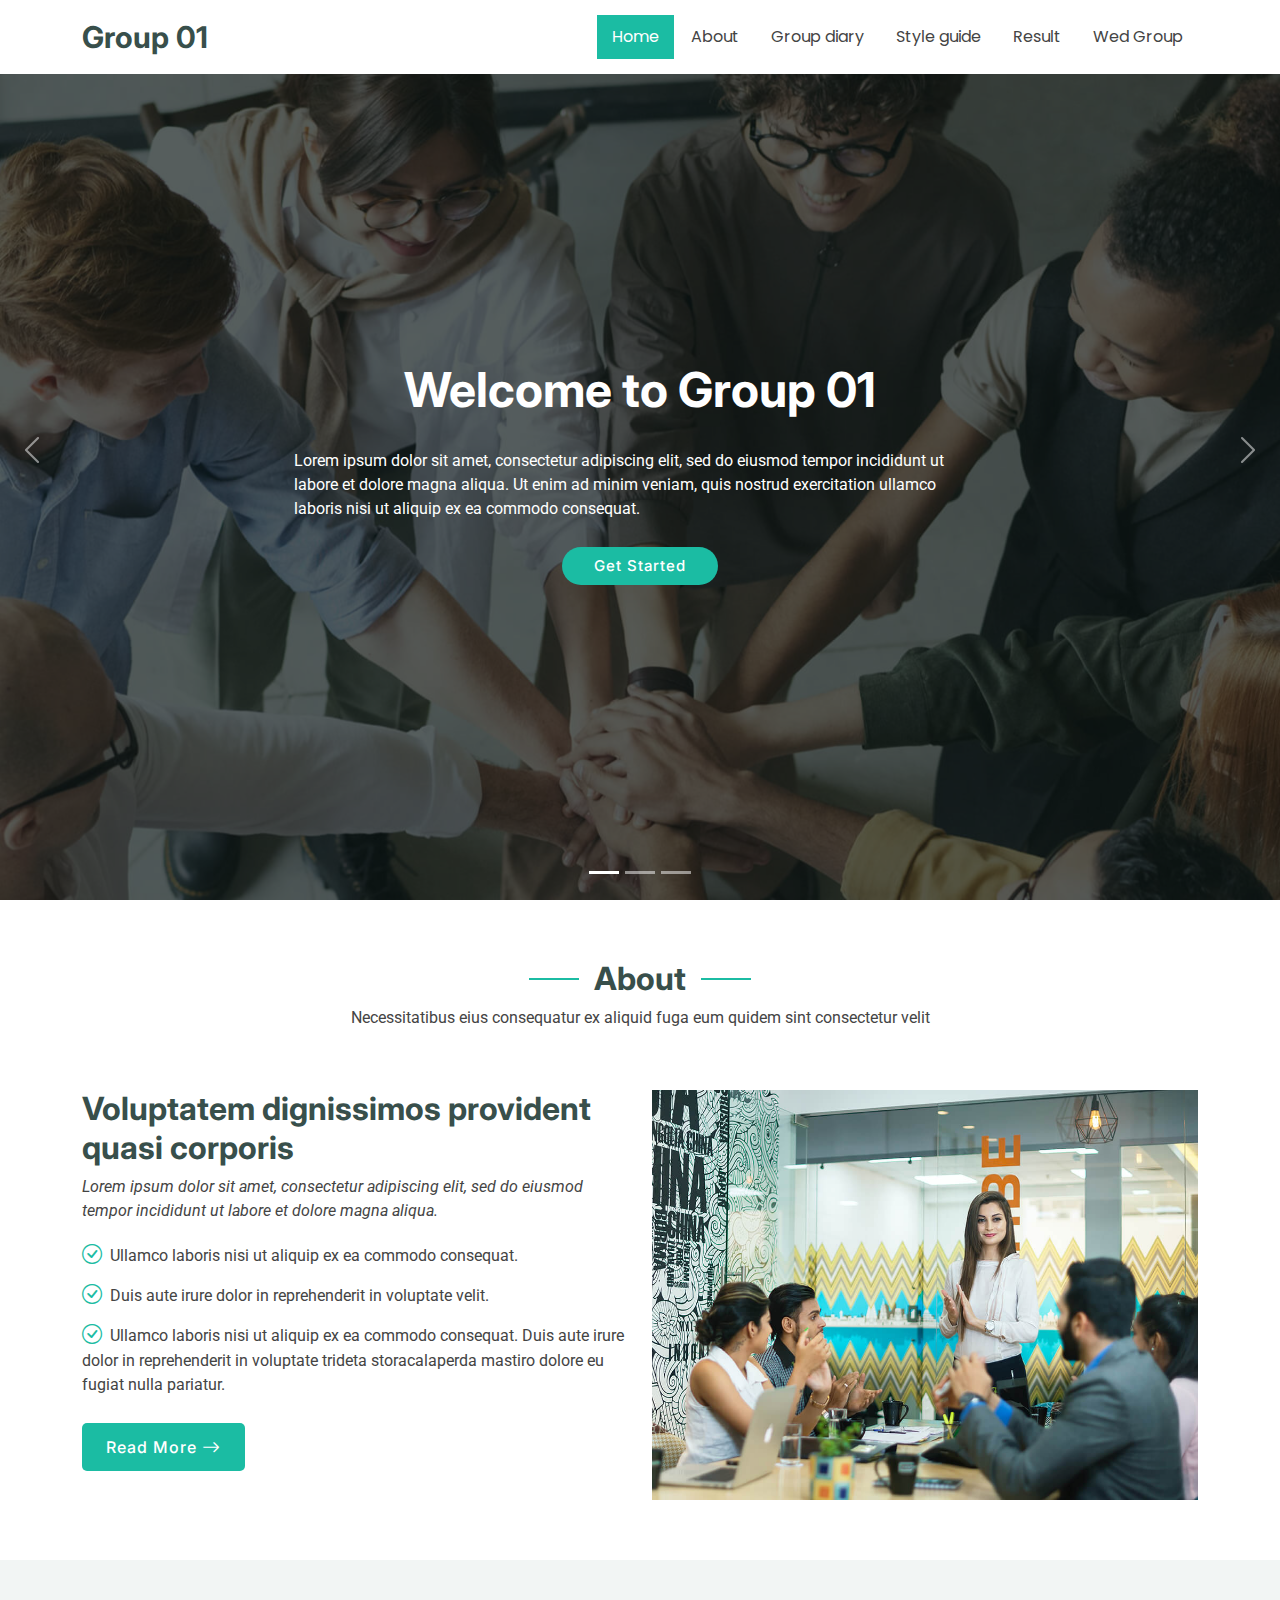
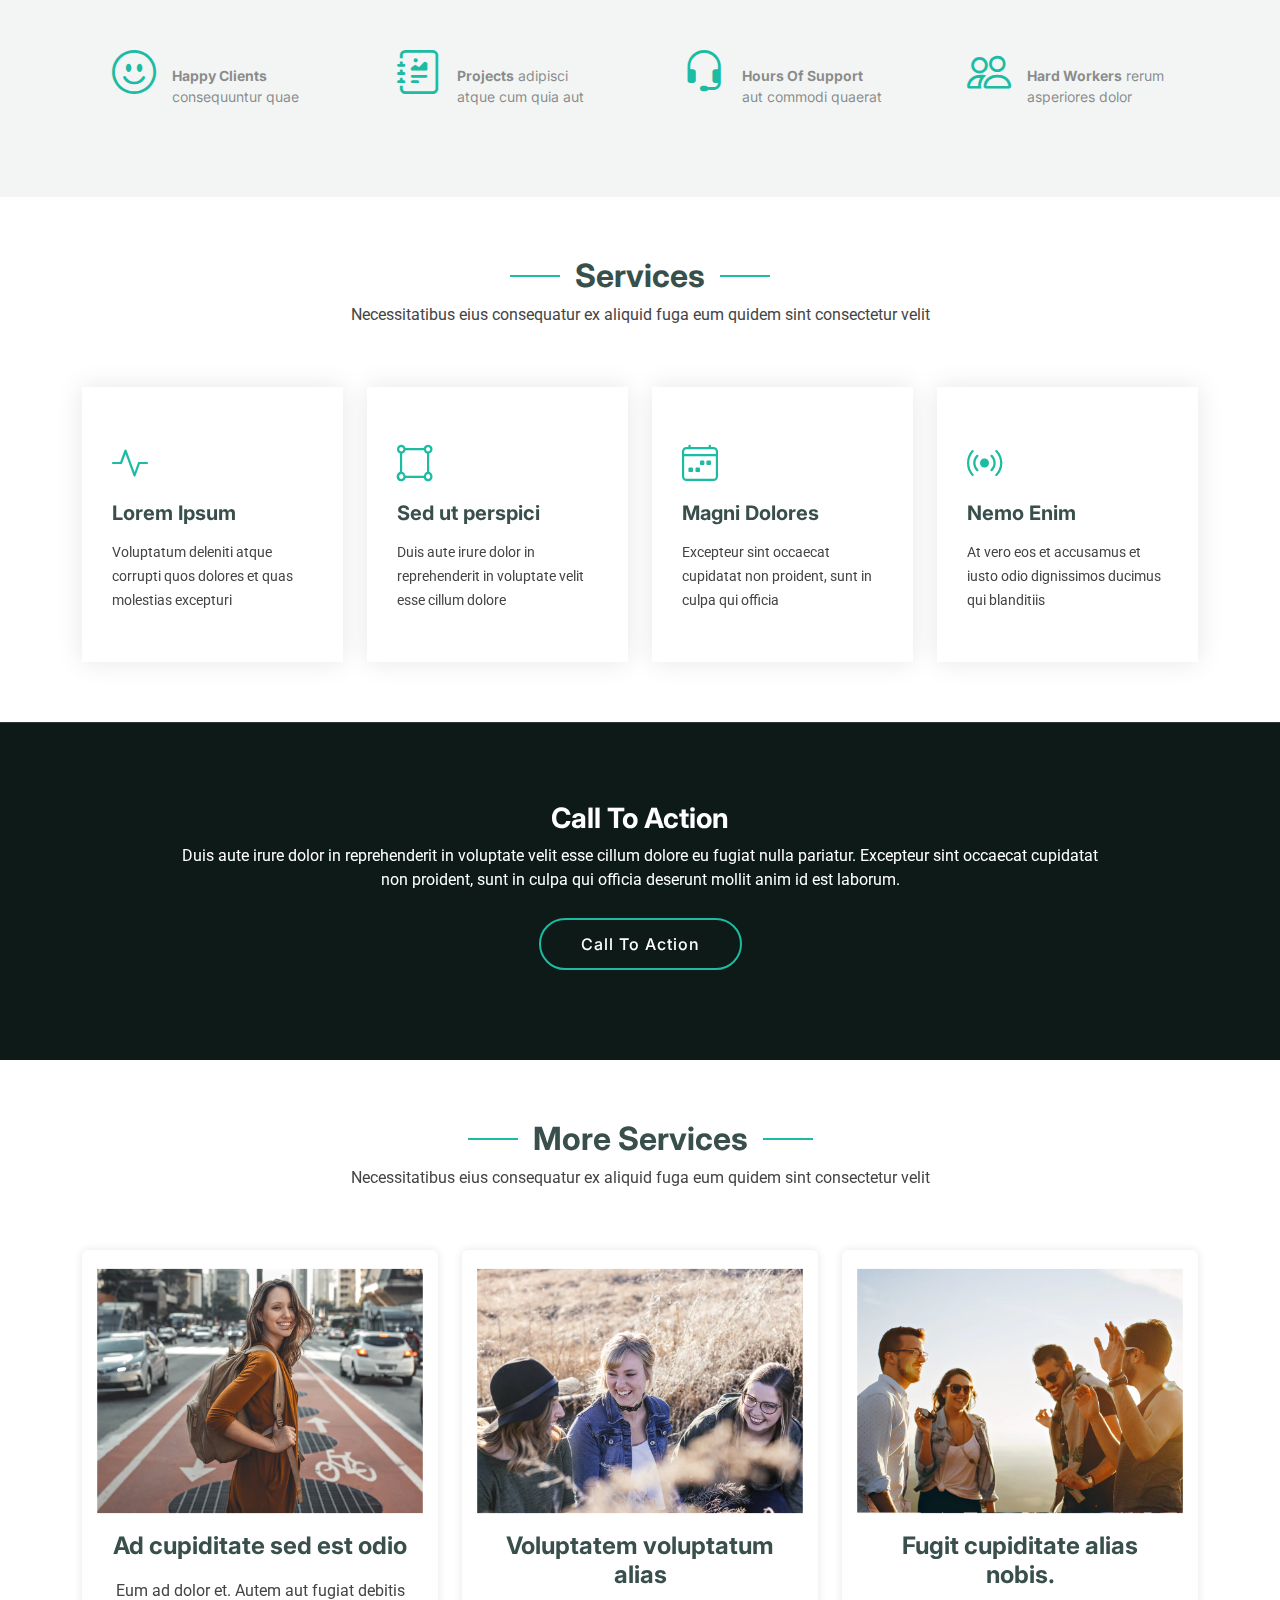
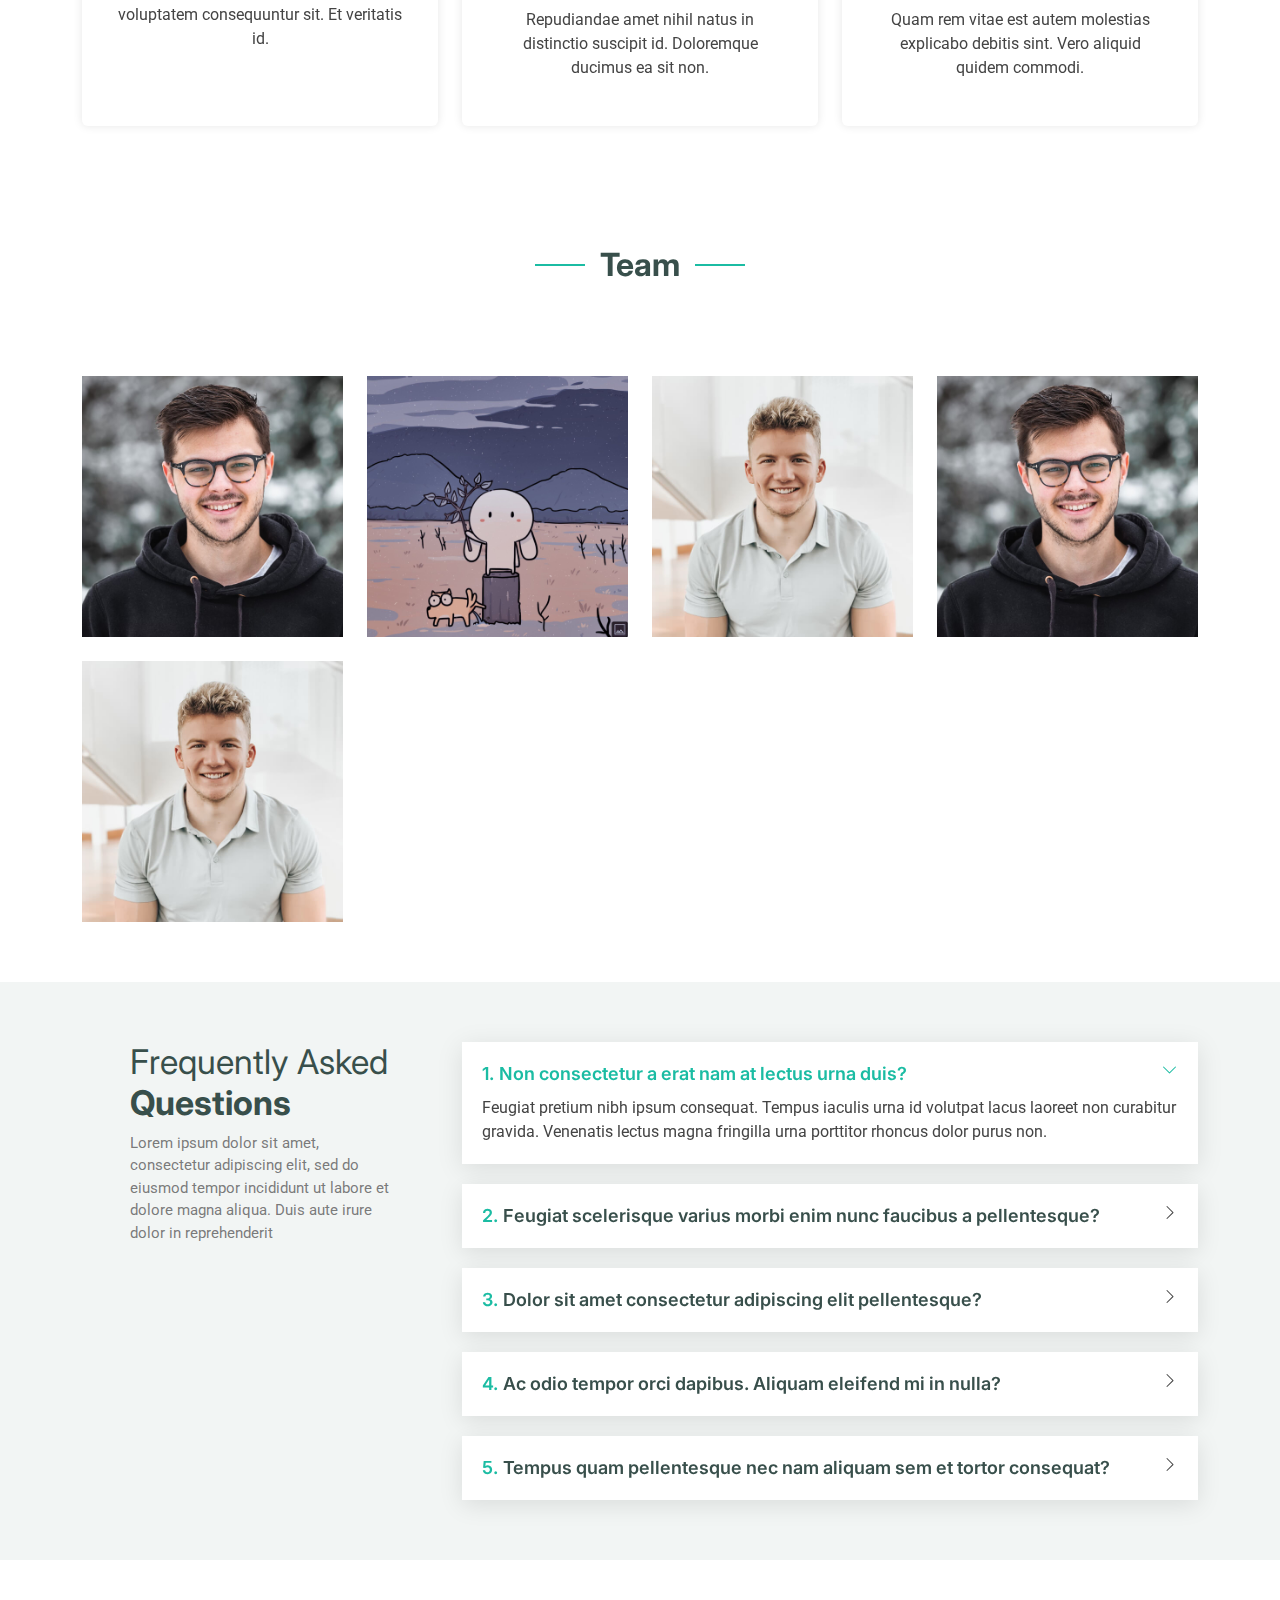
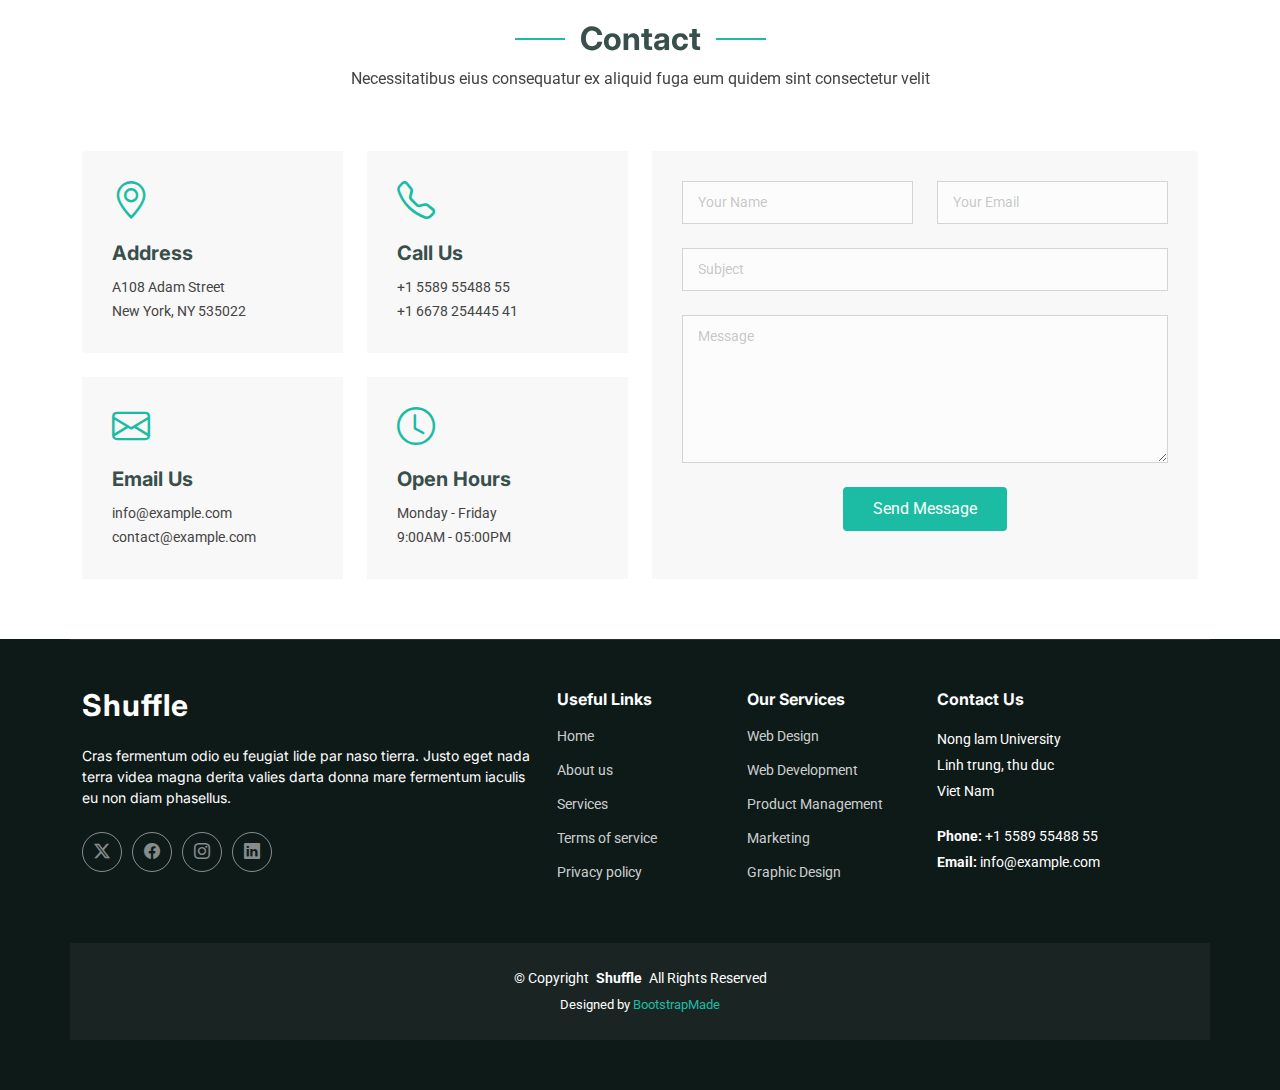
==== index.html @ 18597912 "first commit" ====
<!DOCTYPE html>
<html lang="en">

<head>
  <meta charset="utf-8">
  <meta content="width=device-width, initial-scale=1.0" name="viewport">
  <title>Group 01</title>
  <meta name="description" content="">
  <meta name="keywords" content="">

  <!-- Favicons -->
  <link href="assets/img/favicon.png" rel="icon">
  <link href="assets/img/apple-touch-icon.png" rel="apple-touch-icon">

  <!-- Fonts -->
  <link href="https://fonts.googleapis.com" rel="preconnect">
  <link href="https://fonts.gstatic.com" rel="preconnect" crossorigin>
  <link href="https://fonts.googleapis.com/css2?family=Roboto:ital,wght@0,100;0,300;0,400;0,500;0,700;0,900;1,100;1,300;1,400;1,500;1,700;1,900&family=Poppins:ital,wght@0,100;0,200;0,300;0,400;0,500;0,600;0,700;0,800;0,900;1,100;1,200;1,300;1,400;1,500;1,600;1,700;1,800;1,900&family=Inter:wght@100;200;300;400;500;600;700;800;900&display=swap" rel="stylesheet">
  <link rel="stylesheet" href="https://cdn.jsdelivr.net/npm/bootstrap-icons@1.11.3/font/bootstrap-icons.min.css">
  <!-- Vendor CSS Files -->
  <link href="https://cdn.jsdelivr.net/npm/bootstrap@5.3.3/dist/css/bootstrap.min.css" rel="stylesheet" integrity="sha384-QWTKZyjpPEjISv5WaRU9OFeRpok6YctnYmDr5pNlyT2bRjXh0JMhjY6hW+ALEwIH" crossorigin="anonymous">

  <!-- Main CSS File -->
  <link href="assets/css/main.css" rel="stylesheet">

  <!-- =======================================================
  * Template Name: Shuffle
  * Template URL: https://bootstrapmade.com/bootstrap-3-one-page-template-free-shuffle/
  * Updated: Aug 07 2024 with Bootstrap v5.3.3
  * Author: BootstrapMade.com
  * License: https://bootstrapmade.com/license/
  ======================================================== -->
</head>

<body class="index-page">

  <header id="header" class="header d-flex align-items-center fixed-top">
    <div class="container-fluid container-xl position-relative d-flex align-items-center justify-content-between">

      <a href="index.html" class="logo d-flex align-items-center">
        <!-- Uncomment the line below if you also wish to use an image logo -->
        <!-- <img src="assets/img/logo.png" alt=""> -->
        <h1 class="sitename">Group 01</h1>
      </a>

      <nav id="navmenu" class="navmenu">
        <ul>
          <li><a href="./index.html" class="active">Home</a></li>
          <li><a href="./about.html" >About</a></li>
          <li><a href="./groupdiagram.html" >Group diary</a></li>
          <li><a href="">Style guide</a></li>
          <li><a href="./result.html">Result</a></li>
          <li><a href="https://vanhieurpk2022.github.io/hci2024group01/index.html">Wed Group</a></li>
        </ul>
        <i class="mobile-nav-toggle d-xl-none bi bi-list"></i>
      </nav>

    </div>
  </header>

  <main class="main">

    <!-- Hero Section -->
    <section id="hero" class="hero section dark-background">

      <div id="hero-carousel" class="carousel slide carousel-fade" data-bs-ride="carousel" data-bs-interval="5000">

        <div class="carousel-item active">
          <img src="assets/img/hero-carousel/hero-carousel-1.jpg" alt="">
          <div class="carousel-container">
            <h2>Welcome to Group 01</h2>
            <p>Lorem ipsum dolor sit amet, consectetur adipiscing elit, sed do eiusmod tempor incididunt ut labore et dolore magna aliqua. Ut enim ad minim veniam, quis nostrud exercitation ullamco laboris nisi ut aliquip ex ea commodo consequat.</p>
            <a href="#featured-services" class="btn-get-started">Get Started</a>
          </div>
        </div><!-- End Carousel Item -->

        <div class="carousel-item">
          <img src="assets/img/hero-carousel/hero-carousel-2.jpg" alt="">
          <div class="carousel-container">
            <h2>At vero eos et accusamus</h2>
            <p>Nam libero tempore, cum soluta nobis est eligendi optio cumque nihil impedit quo minus id quod maxime placeat facere possimus, omnis voluptas assumenda est, omnis dolor repellendus. Temporibus autem quibusdam et aut officiis debitis aut.</p>
            <a href="#featured-services" class="btn-get-started">Get Started</a>
          </div>
        </div><!-- End Carousel Item -->

        <div class="carousel-item">
          <img src="assets/img/hero-carousel/hero-carousel-3.jpg" alt="">
          <div class="carousel-container">
            <h2>Temporibus autem quibusdam</h2>
            <p>Beatae vitae dicta sunt explicabo. Nemo enim ipsam voluptatem quia voluptas sit aspernatur aut odit aut fugit, sed quia consequuntur magni dolores eos qui ratione voluptatem sequi nesciunt omnis iste natus error sit voluptatem accusantium.</p>
            <a href="#featured-services" class="btn-get-started">Get Started</a>
          </div>
        </div><!-- End Carousel Item -->

        <a class="carousel-control-prev" href="#hero-carousel" role="button" data-bs-slide="prev">
          <span class="carousel-control-prev-icon bi bi-chevron-left" aria-hidden="true"></span>
        </a>

        <a class="carousel-control-next" href="#hero-carousel" role="button" data-bs-slide="next">
          <span class="carousel-control-next-icon bi bi-chevron-right" aria-hidden="true"></span>
        </a>

        <ol class="carousel-indicators"></ol>

      </div>

    </section><!-- /Hero Section -->

    <!-- About Section -->
    <section id="about" class="about section">

      <!-- Section Title -->
      <div class="container section-title" data-aos="fade-up">
        <h2>About</h2>
        <p>Necessitatibus eius consequatur ex aliquid fuga eum quidem sint consectetur velit</p>
      </div><!-- End Section Title -->

      <div class="container">

        <div class="row gy-4">

          <div class="col-lg-6 order-1 order-lg-2" data-aos="fade-up" data-aos-delay="100">
            <img src="assets/img/about.jpg" class="img-fluid" alt="">
          </div>

          <div class="col-lg-6 order-2 order-lg-1 content" data-aos="fade-up" data-aos-delay="200">
            <h3>Voluptatem dignissimos provident quasi corporis</h3>
            <p class="fst-italic">
              Lorem ipsum dolor sit amet, consectetur adipiscing elit, sed do eiusmod tempor incididunt ut labore et dolore
              magna aliqua.
            </p>
            <ul>
              <li><i class="bi bi-check-circle"></i> <span>Ullamco laboris nisi ut aliquip ex ea commodo consequat.</span></li>
              <li><i class="bi bi-check-circle"></i> <span>Duis aute irure dolor in reprehenderit in voluptate velit.</span></li>
              <li><i class="bi bi-check-circle"></i> <span>Ullamco laboris nisi ut aliquip ex ea commodo consequat. Duis aute irure dolor in reprehenderit in voluptate trideta storacalaperda mastiro dolore eu fugiat nulla pariatur.</span></li>
            </ul>
            <a href="#" class="read-more"><span>Read More</span><i class="bi bi-arrow-right"></i></a>
          </div>

        </div>

      </div>

    </section><!-- /About Section -->

    <!-- Stats Section -->
    <section id="stats" class="stats section light-background">

      <div class="container" data-aos="fade-up" data-aos-delay="100">

        <div class="row gy-4">

          <div class="col-lg-3 col-md-6">
            <div class="stats-item">
              <i class="bi bi-emoji-smile"></i>
              <span data-purecounter-start="0" data-purecounter-end="232" data-purecounter-duration="1" class="purecounter"></span>
              <p><strong>Happy Clients</strong> <span>consequuntur quae</span></p>
            </div>
          </div><!-- End Stats Item -->

          <div class="col-lg-3 col-md-6">
            <div class="stats-item">
              <i class="bi bi-journal-richtext"></i>
              <span data-purecounter-start="0" data-purecounter-end="521" data-purecounter-duration="1" class="purecounter"></span>
              <p><strong>Projects</strong> <span>adipisci atque cum quia aut</span></p>
            </div>
          </div><!-- End Stats Item -->

          <div class="col-lg-3 col-md-6">
            <div class="stats-item">
              <i class="bi bi-headset"></i>
              <span data-purecounter-start="0" data-purecounter-end="1453" data-purecounter-duration="1" class="purecounter"></span>
              <p><strong>Hours Of Support</strong> <span>aut commodi quaerat</span></p>
            </div>
          </div><!-- End Stats Item -->

          <div class="col-lg-3 col-md-6">
            <div class="stats-item">
              <i class="bi bi-people"></i>
              <span data-purecounter-start="0" data-purecounter-end="32" data-purecounter-duration="1" class="purecounter"></span>
              <p><strong>Hard Workers</strong> <span>rerum asperiores dolor</span></p>
            </div>
          </div><!-- End Stats Item -->

        </div>

      </div>

    </section><!-- /Stats Section -->

    <!-- Services Section -->
    <section id="services" class="services section">

      <!-- Section Title -->
      <div class="container section-title" data-aos="fade-up">
        <h2>Services</h2>
        <p>Necessitatibus eius consequatur ex aliquid fuga eum quidem sint consectetur velit</p>
      </div><!-- End Section Title -->

      <div class="container">

        <div class="row gy-4">

          <div class="col-xl-3 col-md-6 d-flex" data-aos="fade-up" data-aos-delay="100">
            <div class="service-item position-relative">
              <div class="icon"><i class="bi bi-activity icon"></i></div>
              <h4><a href="" class="stretched-link">Lorem Ipsum</a></h4>
              <p>Voluptatum deleniti atque corrupti quos dolores et quas molestias excepturi</p>
            </div>
          </div><!-- End Service Item -->

          <div class="col-xl-3 col-md-6 d-flex" data-aos="fade-up" data-aos-delay="200">
            <div class="service-item position-relative">
              <div class="icon"><i class="bi bi-bounding-box-circles icon"></i></div>
              <h4><a href="" class="stretched-link">Sed ut perspici</a></h4>
              <p>Duis aute irure dolor in reprehenderit in voluptate velit esse cillum dolore</p>
            </div>
          </div><!-- End Service Item -->

          <div class="col-xl-3 col-md-6 d-flex" data-aos="fade-up" data-aos-delay="300">
            <div class="service-item position-relative">
              <div class="icon"><i class="bi bi-calendar4-week icon"></i></div>
              <h4><a href="" class="stretched-link">Magni Dolores</a></h4>
              <p>Excepteur sint occaecat cupidatat non proident, sunt in culpa qui officia</p>
            </div>
          </div><!-- End Service Item -->

          <div class="col-xl-3 col-md-6 d-flex" data-aos="fade-up" data-aos-delay="400">
            <div class="service-item position-relative">
              <div class="icon"><i class="bi bi-broadcast icon"></i></div>
              <h4><a href="" class="stretched-link">Nemo Enim</a></h4>
              <p>At vero eos et accusamus et iusto odio dignissimos ducimus qui blanditiis</p>
            </div>
          </div><!-- End Service Item -->

        </div>

      </div>

    </section><!-- /Services Section -->

    <!-- Call To Action Section -->
    <section id="call-to-action" class="call-to-action section dark-background">

      <img src="assets/img/cta-bg.jpg" alt="">

      <div class="container">
        <div class="row justify-content-center" data-aos="zoom-in" data-aos-delay="100">
          <div class="col-xl-10">
            <div class="text-center">
              <h3>Call To Action</h3>
              <p>Duis aute irure dolor in reprehenderit in voluptate velit esse cillum dolore eu fugiat nulla pariatur. Excepteur sint occaecat cupidatat non proident, sunt in culpa qui officia deserunt mollit anim id est laborum.</p>
              <a class="cta-btn" href="#">Call To Action</a>
            </div>
          </div>
        </div>
      </div>

    </section><!-- /Call To Action Section -->

    <!-- More Services Section -->
    <section id="more-services" class="more-services section">

      <!-- Section Title -->
      <div class="container section-title" data-aos="fade-up">
        <h2>More Services</h2>
        <p>Necessitatibus eius consequatur ex aliquid fuga eum quidem sint consectetur velit</p>
      </div><!-- End Section Title -->

      <div class="container">

        <div class="row gy-4">

          <div class="col-lg-4" data-aos="fade-up" data-aos-delay="100">
            <div class="card">
              <img src="assets/img/more-service-1.jpg" class="img-fluid" alt="">
              <h3>Ad cupiditate sed est odio</h3>
              <p>Eum ad dolor et. Autem aut fugiat debitis voluptatem consequuntur sit. Et veritatis id.</p>
            </div>
          </div><!-- End Card Item -->

          <div class="col-lg-4" data-aos="fade-up" data-aos-delay="200">
            <div class="card">
              <img src="assets/img/more-service-2.jpg" class="img-fluid" alt="">
              <h3>Voluptatem voluptatum alias</h3>
              <p>Repudiandae amet nihil natus in distinctio suscipit id. Doloremque ducimus ea sit non.</p>
            </div>
          </div><!-- End Card Item -->

          <div class="col-lg-4" data-aos="fade-up" data-aos-delay="300">
            <div class="card">
              <img src="assets/img/more-service-3.jpg" class="img-fluid" alt="">
              <h3>Fugit cupiditate alias nobis.</h3>
              <p>Quam rem vitae est autem molestias explicabo debitis sint. Vero aliquid quidem commodi.</p>
            </div>
          </div><!-- End Card Item -->

        </div>

      </div>

    </section><!-- /More Services Section -->


        </div>

      </div>

    </section><!-- /Portfolio Section -->

    <section id="team" class="team section">

      <!-- Section Title -->
      <div class="container section-title" data-aos="fade-up">
        <h2>Team</h2>
        <p>Necessitatibus eius consequatur ex aliquid fuga eum quidem sint consectetur velit</p>
      </div><!-- End Section Title -->

      <div class="container">

        <div class="row gy-4">

          <div class="col-lg-3 col-md-6" data-aos="fade-up" data-aos-delay="100">
            <div class="member">
              <img src="assets/img/team/team-1.jpg" class="img-fluid" alt="">
              <div class="member-info">
                <div class="member-info-content">
                  <h4>Vi Văn Hiếu</h4>
                  <span>Leader</span>
                  <div class="social">
                   <a href="https://vanhieurpk2022.github.io/project_personal_23130109/" target="_blank"> <i class="bi bi-github"></i></a>
                  <a href="mailto:23130109@st.hcmuaf.edu.vn">  <i class="bi bi-envelope"></i></a>
                  </div>
                </div>
              </div>
            </div>
          </div><!-- End Team Member -->

          <div class="col-lg-3 col-md-6" data-aos="fade-up" data-aos-delay="200">
            <div class="member">
              <img src="assets/img/team/avtQ.jpg" class="img-fluid" alt="">
              <div class="member-info">
                <div class="member-info-content">
                  <h4>Đỗ Minh Quốc</h4>
                  <span>member</span>
                  <div class="social">
             <a href="https://mdquoc.github.io/MY_HCI/" target="_blank"><i class="bi bi-github"></i></a>
                <a href="maito:23130261@st.hcmuaf.edu.vn">    <i class="bi bi-envelope"></i></a>
                  </div>
                </div>
              </div>
            </div>
          </div><!-- End Team Member -->

          <div class="col-lg-3 col-md-6" data-aos="fade-up" data-aos-delay="300">
            <div class="member">
              <img src="assets/img/team/team-3.jpg" class="img-fluid" alt="">
              <div class="member-info">
                <div class="member-info-content">
                  <h4>Nguyễn Thành An</h4>
                  <span>member</span>
                  <div class="social">
                   <a href="https://thanhan1710.github.io/web/" target="_blank"> <i class="bi bi-github"></i></a>
                    <a href="mailto:23130001@st.hcmuaf.edu.vn"><i class="bi bi-envelope"></i></a>
                  </div>
                </div>
              </div>
            </div>
          </div><!-- End Team Member -->

          <div class="col-lg-3 col-md-6" data-aos="fade-up" data-aos-delay="400">
            <div class="member">
              <img src="assets/img/team/team-1.jpg" class="img-fluid" sizes="300" alt="">
              <div class="member-info">
                <div class="member-info-content">
                  <h4>Nguyễn Duy Khánh</h4>
                  <span>Member</span>
                  <div class="social">
               <a href="https://khanh28102005.github.io/khanh.github.com/" target="_blank">     <i class="bi bi-github"></i></a>
                   <a href="mailto:23130153@st.hcmuaf.edu.vn"> <i class="bi bi-envelope"></i></a>
                  </div>
                </div>
              </div>
            </div>
          </div><!-- End Team Member -->
          
          
          <div class="col-lg-3 col-md-6" data-aos="fade-up" data-aos -delay="200">
            <div class="member">
              <img src="assets/img/team/team-3.jpg" class="img-fluid" alt="">
              <div class="member-info">
                <div class="member-info-content">
                  <h4>Đoàn Huy Cương</h4>
                  <span>member</span>
                  <div class="social">
                   <a href="https://doanhuycuong1.github.io/HCI_DoanHuyCuong_23130035/"> <i class="bi bi-github"></i></a>
                 <a href="maito:23130035@st.hcmuaf.edu.vn">   <i class="bi bi-envelope"></i></a>
                
                  </div>
                </div>
              </div>
            </div>
          </div><!-- End Team Member -->
        </div>

      </div>

    </section><!-- /Team Section -->

    <!-- Faq Section -->
    <section id="faq" class="faq section light-background">

      <div class="container">

        <div class="row gy-4">

          <div class="col-lg-4" data-aos="fade-up" data-aos-delay="100">
            <div class="content px-xl-5">
              <h3><span>Frequently Asked </span><strong>Questions</strong></h3>
              <p>
                Lorem ipsum dolor sit amet, consectetur adipiscing elit, sed do eiusmod tempor incididunt ut labore et dolore magna aliqua. Duis aute irure dolor in reprehenderit
              </p>
            </div>
          </div>

          <div class="col-lg-8" data-aos="fade-up" data-aos-delay="200">

            <div class="faq-container">
              <div class="faq-item faq-active">
                <h3><span class="num">1.</span> <span>Non consectetur a erat nam at lectus urna duis?</span></h3>
                <div class="faq-content">
                  <p>Feugiat pretium nibh ipsum consequat. Tempus iaculis urna id volutpat lacus laoreet non curabitur gravida. Venenatis lectus magna fringilla urna porttitor rhoncus dolor purus non.</p>
                </div>
                <i class="faq-toggle bi bi-chevron-right"></i>
              </div><!-- End Faq item-->

              <div class="faq-item">
                <h3><span class="num">2.</span> <span>Feugiat scelerisque varius morbi enim nunc faucibus a pellentesque?</span></h3>
                <div class="faq-content">
                  <p>Dolor sit amet consectetur adipiscing elit pellentesque habitant morbi. Id interdum velit laoreet id donec ultrices. Fringilla phasellus faucibus scelerisque eleifend donec pretium. Est pellentesque elit ullamcorper dignissim. Mauris ultrices eros in cursus turpis massa tincidunt dui.</p>
                </div>
                <i class="faq-toggle bi bi-chevron-right"></i>
              </div><!-- End Faq item-->

              <div class="faq-item">
                <h3><span class="num">3.</span> <span>Dolor sit amet consectetur adipiscing elit pellentesque?</span></h3>
                <div class="faq-content">
                  <p>Eleifend mi in nulla posuere sollicitudin aliquam ultrices sagittis orci. Faucibus pulvinar elementum integer enim. Sem nulla pharetra diam sit amet nisl suscipit. Rutrum tellus pellentesque eu tincidunt. Lectus urna duis convallis convallis tellus. Urna molestie at elementum eu facilisis sed odio morbi quis</p>
                </div>
                <i class="faq-toggle bi bi-chevron-right"></i>
              </div><!-- End Faq item-->

              <div class="faq-item">
                <h3><span class="num">4.</span> <span>Ac odio tempor orci dapibus. Aliquam eleifend mi in nulla?</span></h3>
                <div class="faq-content">
                  <p>Dolor sit amet consectetur adipiscing elit pellentesque habitant morbi. Id interdum velit laoreet id donec ultrices. Fringilla phasellus faucibus scelerisque eleifend donec pretium. Est pellentesque elit ullamcorper dignissim. Mauris ultrices eros in cursus turpis massa tincidunt dui.</p>
                </div>
                <i class="faq-toggle bi bi-chevron-right"></i>
              </div><!-- End Faq item-->

              <div class="faq-item">
                <h3><span class="num">5.</span> <span>Tempus quam pellentesque nec nam aliquam sem et tortor consequat?</span></h3>
                <div class="faq-content">
                  <p>Molestie a iaculis at erat pellentesque adipiscing commodo. Dignissim suspendisse in est ante in. Nunc vel risus commodo viverra maecenas accumsan. Sit amet nisl suscipit adipiscing bibendum est. Purus gravida quis blandit turpis cursus in</p>
                </div>
                <i class="faq-toggle bi bi-chevron-right"></i>
              </div><!-- End Faq item-->

            </div>

          </div>
        </div>

      </div>

    </section><!-- /Faq Section -->

    <!-- Contact Section -->
    <section id="contact" class="contact section">

      <!-- Section Title -->
      <div class="container section-title" data-aos="fade-up">
        <h2>Contact</h2>
        <p>Necessitatibus eius consequatur ex aliquid fuga eum quidem sint consectetur velit</p>
      </div><!-- End Section Title -->

      <div class="container" data-aos="fade-up" data-aos-delay="100">

        <div class="row gy-4">

          <div class="col-lg-6">

            <div class="row gy-4">
              <div class="col-md-6">
                <div class="info-item" data-aos="fade" data-aos-delay="200">
                  <i class="bi bi-geo-alt"></i>
                  <h3>Address</h3>
                  <p>A108 Adam Street</p>
                  <p>New York, NY 535022</p>
                </div>
              </div><!-- End Info Item -->

              <div class="col-md-6">
                <div class="info-item" data-aos="fade" data-aos-delay="300">
                  <i class="bi bi-telephone"></i>
                  <h3>Call Us</h3>
                  <p>+1 5589 55488 55</p>
                  <p>+1 6678 254445 41</p>
                </div>
              </div><!-- End Info Item -->

              <div class="col-md-6">
                <div class="info-item" data-aos="fade" data-aos-delay="400">
                  <i class="bi bi-envelope"></i>
                  <h3>Email Us</h3>
                  <p>info@example.com</p>
                  <p>contact@example.com</p>
                </div>
              </div><!-- End Info Item -->

              <div class="col-md-6">
                <div class="info-item" data-aos="fade" data-aos-delay="500">
                  <i class="bi bi-clock"></i>
                  <h3>Open Hours</h3>
                  <p>Monday - Friday</p>
                  <p>9:00AM - 05:00PM</p>
                </div>
              </div><!-- End Info Item -->

            </div>

          </div>

          <div class="col-lg-6">
            <form action="forms/contact.php" method="post" class="php-email-form" data-aos="fade-up" data-aos-delay="200">
              <div class="row gy-4">

                <div class="col-md-6">
                  <input type="text" name="name" class="form-control" placeholder="Your Name" required="">
                </div>

                <div class="col-md-6 ">
                  <input type="email" class="form-control" name="email" placeholder="Your Email" required="">
                </div>

                <div class="col-12">
                  <input type="text" class="form-control" name="subject" placeholder="Subject" required="">
                </div>

                <div class="col-12">
                  <textarea class="form-control" name="message" rows="6" placeholder="Message" required=""></textarea>
                </div>

                <div class="col-12 text-center">
                  <div class="loading">Loading</div>
                  <div class="error-message"></div>
                  <div class="sent-message">Your message has been sent. Thank you!</div>

                  <button type="submit">Send Message</button>
                </div>

              </div>
            </form>
          </div><!-- End Contact Form -->

        </div>

      </div>

    </section><!-- /Contact Section -->

  </main>

  <footer id="footer" class="footer dark-background">

    <div class="container footer-top">
      <div class="row gy-4">
        <div class="col-lg-5 col-md-12 footer-about">
          <a href="index.html" class="logo d-flex align-items-center">
            <span class="sitename">Shuffle</span>
          </a>
          <p>Cras fermentum odio eu feugiat lide par naso tierra. Justo eget nada terra videa magna derita valies darta donna mare fermentum iaculis eu non diam phasellus.</p>
          <div class="social-links d-flex mt-4">
            <a href=""><i class="bi bi-twitter-x"></i></a>
            <a href=""><i class="bi bi-facebook"></i></a>
            <a href=""><i class="bi bi-instagram"></i></a>
            <a href=""><i class="bi bi-linkedin"></i></a>
          </div>
        </div>

        <div class="col-lg-2 col-6 footer-links">
          <h4>Useful Links</h4>
          <ul>
            <li><a href="#">Home</a></li>
            <li><a href="#">About us</a></li>
            <li><a href="#">Services</a></li>
            <li><a href="#">Terms of service</a></li>
            <li><a href="#">Privacy policy</a></li>
          </ul>
        </div>

        <div class="col-lg-2 col-6 footer-links">
          <h4>Our Services</h4>
          <ul>
            <li><a href="#">Web Design</a></li>
            <li><a href="#">Web Development</a></li>
            <li><a href="#">Product Management</a></li>
            <li><a href="#">Marketing</a></li>
            <li><a href="#">Graphic Design</a></li>
          </ul>
        </div>

        <div class="col-lg-3 col-md-12 footer-contact text-center text-md-start">
          <h4>Contact Us</h4>
          <p>Nong lam University</p>
          <p>Linh trung, thu duc</p>
          <p>Viet Nam</p>
          <p class="mt-4"><strong>Phone:</strong> <span>+1 5589 55488 55</span></p>
          <p><strong>Email:</strong> <span>info@example.com</span></p>
        </div>

      </div>
    </div>

    <div class="container copyright text-center mt-4">
      <p>© <span>Copyright</span> <strong class="px-1 sitename">Shuffle</strong> <span>All Rights Reserved</span></p>
      <div class="credits">
        <!-- All the links in the footer should remain intact. -->
        <!-- You can delete the links only if you've purchased the pro version. -->
        <!-- Licensing information: https://bootstrapmade.com/license/ -->
        <!-- Purchase the pro version with working PHP/AJAX contact form: [buy-url] -->
        Designed by <a href="https://bootstrapmade.com/">BootstrapMade</a>
      </div>
    </div>

  </footer>

  <!-- Scroll Top -->
  <a href="#" id="scroll-top" class="scroll-top d-flex align-items-center justify-content-center"><i class="bi bi-arrow-up-short"></i></a>

  <!-- Preloader -->
  <div id="preloader"></div>

  <!-- Vendor JS Files -->
  <script src="https://cdn.jsdelivr.net/npm/bootstrap@5.3.3/dist/js/bootstrap.bundle.min.js" integrity="sha384-YvpcrYf0tY3lHB60NNkmXc5s9fDVZLESaAA55NDzOxhy9GkcIdslK1eN7N6jIeHz" crossorigin="anonymous"></script>


  <!-- Main JS File -->
  <script src="assets/js/main.js"></script>

</body>

</html>
---- assets/css/main.css ----
/* Fonts */
:root {
  --default-font: "Roboto",  system-ui, -apple-system, "Segoe UI", Roboto, "Helvetica Neue", Arial, "Noto Sans", "Liberation Sans", sans-serif, "Apple Color Emoji", "Segoe UI Emoji", "Segoe UI Symbol", "Noto Color Emoji";
  --heading-font: "Inter",  sans-serif;
  --nav-font: "Poppins",  sans-serif;
}

/* Global Colors - The following color variables are used throughout the website. Updating them here will change the color scheme of the entire website */
:root { 
  --background-color: #ffffff; /* Background color for the entire website, including individual sections */
  --default-color: #444444; /* Default color used for the majority of the text content across the entire website */
  --heading-color: #384f4b; /* Color for headings, subheadings and title throughout the website */
  --accent-color: #1bbca3; /* Accent color that represents your brand on the website. It's used for buttons, links, and other elements that need to stand out */
  --surface-color: #ffffff; /* The surface color is used as a background of boxed elements within sections, such as cards, icon boxes, or other elements that require a visual separation from the global background. */
  --contrast-color: #ffffff; /* Contrast color for text, ensuring readability against backgrounds of accent, heading, or default colors. */
}

/* Nav Menu Colors - The following color variables are used specifically for the navigation menu. They are separate from the global colors to allow for more customization options */
:root {
  --nav-color: #444444;  /* The default color of the main navmenu links */
  --nav-hover-color: #1bbca3; /* Applied to main navmenu links when they are hovered over or active */
  --nav-mobile-background-color: #ffffff; /* Used as the background color for mobile navigation menu */
  --nav-dropdown-background-color: #ffffff; /* Used as the background color for dropdown items that appear when hovering over primary navigation items */
  --nav-dropdown-color: #444444; /* Used for navigation links of the dropdown items in the navigation menu. */
  --nav-dropdown-hover-color: #1bbca3; /* Similar to --nav-hover-color, this color is applied to dropdown navigation links when they are hovered over. */
}

/* Color Presets - These classes override global colors when applied to any section or element, providing reuse of the sam color scheme. */

.light-background {
  --background-color: #f2f5f4;
  --surface-color: #ffffff;
}

.dark-background {
  --background-color: #0e1a18;
  --default-color: #ffffff;
  --heading-color: #ffffff;
  --surface-color: #203b37;
  --contrast-color: #ffffff;
}

/* Smooth scroll */
:root {
  scroll-behavior: smooth;
}

/*--------------------------------------------------------------
# General Styling & Shared Classes
--------------------------------------------------------------*/
body {
  color: var(--default-color);
  background-color: var(--background-color);
  font-family: var(--default-font);
}

a {
  color: var(--accent-color);
  text-decoration: none;
  transition: 0.3s;
}

a:hover {
  color: color-mix(in srgb, var(--accent-color), transparent 25%);
  text-decoration: none;
}

h1,
h2,
h3,
h4,
h5,
h6 {
  color: var(--heading-color);
  font-family: var(--heading-font);
}

/* PHP Email Form Messages
------------------------------*/
.php-email-form .error-message {
  display: none;
  background: #df1529;
  color: #ffffff;
  text-align: left;
  padding: 15px;
  margin-bottom: 24px;
  font-weight: 600;
}

.php-email-form .sent-message {
  display: none;
  color: #ffffff;
  background: #059652;
  text-align: center;
  padding: 15px;
  margin-bottom: 24px;
  font-weight: 600;
}

.php-email-form .loading {
  display: none;
  background: var(--surface-color);
  text-align: center;
  padding: 15px;
  margin-bottom: 24px;
}

.php-email-form .loading:before {
  content: "";
  display: inline-block;
  border-radius: 50%;
  width: 24px;
  height: 24px;
  margin: 0 10px -6px 0;
  border: 3px solid var(--accent-color);
  border-top-color: var(--surface-color);
  animation: php-email-form-loading 1s linear infinite;
}

@keyframes php-email-form-loading {
  0% {
    transform: rotate(0deg);
  }

  100% {
    transform: rotate(360deg);
  }
}

/*--------------------------------------------------------------
# Global Header
--------------------------------------------------------------*/
.header {
  color: var(--default-color);
  background-color: var(--background-color);
  padding: 15px 0;
  transition: all 0.5s;
  z-index: 997;
}

.header .logo {
  line-height: 1;
}

.header .logo img {
  max-height: 32px;
  margin-right: 8px;
}

.header .logo h1 {
  font-size: 30px;
  margin: 0;
  font-weight: 700;
  color: var(--heading-color);
}

.scrolled .header {
  box-shadow: 0px 0 18px rgba(0, 0, 0, 0.1);
}

/*--------------------------------------------------------------
# Navigation Menu
--------------------------------------------------------------*/
/* Desktop Navigation */
@media (min-width: 1200px) {
  .navmenu {
    padding: 0;
  }

  .navmenu ul {
    margin: 0;
    padding: 0;
    display: flex;
    list-style: none;
    align-items: center;
  }

  .navmenu li {
    position: relative;
  }

  .navmenu a,
  .navmenu a:focus {
    color: var(--nav-color);
    padding: 10px 15px;
    margin-left: 2px;
    font-size: 16px;
    font-family: var(--nav-font);
    font-weight: 400;
    display: flex;
    align-items: center;
    justify-content: space-between;
    white-space: nowrap;
    transition: 0.3s;
  }

  .navmenu a i,
  .navmenu a:focus i {
    font-size: 12px;
    line-height: 0;
    margin-left: 5px;
    transition: 0.3s;
  }

  .navmenu li:hover>a,
  .navmenu .active,
  .navmenu .active:focus {
    color: var(--contrast-color);
    background-color: var(--nav-hover-color);
  }

  .navmenu .dropdown ul {
    margin: 0;
    padding: 0;
    background: var(--nav-dropdown-background-color);
    display: block;
    position: absolute;
    visibility: hidden;
    left: 2px;
    top: 130%;
    opacity: 0;
    transition: 0.3s;
    z-index: 99;
    box-shadow: 0px 0px 30px rgba(0, 0, 0, 0.1);
  }

  .navmenu .dropdown ul li {
    min-width: 200px;
  }

  .navmenu .dropdown ul a {
    padding: 10px 20px;
    margin: 0;
    font-size: 15px;
    text-transform: none;
    color: var(--nav-dropdown-color);
  }

  .navmenu .dropdown ul a i {
    font-size: 12px;
  }

  .navmenu .dropdown ul a:hover,
  .navmenu .dropdown ul .active:hover,
  .navmenu .dropdown ul li:hover>a {
    color: var(--contrast-color);
    background-color: var(--nav-hover-color);
  }

  .navmenu .dropdown:hover>ul {
    opacity: 1;
    top: 100%;
    visibility: visible;
  }

  .navmenu .dropdown .dropdown ul {
    top: 0;
    left: -90%;
    visibility: hidden;
  }

  .navmenu .dropdown .dropdown:hover>ul {
    opacity: 1;
    top: 0;
    left: -100%;
    visibility: visible;
  }
}

/* Mobile Navigation */
@media (max-width: 1199px) {
  .mobile-nav-toggle {
    color: var(--nav-color);
    font-size: 28px;
    line-height: 0;
    margin-right: 10px;
    cursor: pointer;
    transition: color 0.3s;
  }

  .navmenu {
    padding: 0;
    z-index: 9997;
  }

  .navmenu ul {
    display: none;
    list-style: none;
    position: absolute;
    inset: 60px 20px 20px 20px;
    padding: 10px 0;
    margin: 0;
    border-radius: 6px;
    background-color: var(--nav-mobile-background-color);
    overflow-y: auto;
    transition: 0.3s;
    z-index: 9998;
    box-shadow: 0px 0px 30px rgba(0, 0, 0, 0.1);
  }

  .navmenu a,
  .navmenu a:focus {
    color: var(--nav-dropdown-color);
    padding: 10px 20px;
    font-family: var(--nav-font);
    font-size: 17px;
    font-weight: 500;
    display: flex;
    align-items: center;
    justify-content: space-between;
    white-space: nowrap;
    transition: 0.3s;
  }

  .navmenu a i,
  .navmenu a:focus i {
    font-size: 12px;
    line-height: 0;
    margin-left: 5px;
    width: 30px;
    height: 30px;
    display: flex;
    align-items: center;
    justify-content: center;
    border-radius: 50%;
    transition: 0.3s;
    background-color: color-mix(in srgb, var(--accent-color), transparent 90%);
  }

  .navmenu a i:hover,
  .navmenu a:focus i:hover {
    background-color: var(--accent-color);
    color: var(--contrast-color);
  }

  .navmenu a:hover,
  .navmenu .active,
  .navmenu .active:focus {
    color: var(--nav-dropdown-hover-color);
  }

  .navmenu .active i,
  .navmenu .active:focus i {
    background-color: var(--accent-color);
    color: var(--contrast-color);
    transform: rotate(180deg);
  }

  .navmenu .dropdown ul {
    position: static;
    display: none;
    z-index: 99;
    padding: 10px 0;
    margin: 10px 20px;
    background-color: var(--nav-dropdown-background-color);
    border: 1px solid color-mix(in srgb, var(--default-color), transparent 90%);
    box-shadow: none;
    transition: all 0.5s ease-in-out;
  }

  .navmenu .dropdown ul ul {
    background-color: rgba(33, 37, 41, 0.1);
  }

  .navmenu .dropdown>.dropdown-active {
    display: block;
    background-color: rgba(33, 37, 41, 0.03);
  }

  .mobile-nav-active {
    overflow: hidden;
  }

  .mobile-nav-active .mobile-nav-toggle {
    color: #fff;
    position: absolute;
    font-size: 32px;
    top: 15px;
    right: 15px;
    margin-right: 0;
    z-index: 9999;
  }

  .mobile-nav-active .navmenu {
    position: fixed;
    overflow: hidden;
    inset: 0;
    background: rgba(33, 37, 41, 0.8);
    transition: 0.3s;
  }

  .mobile-nav-active .navmenu>ul {
    display: block;
  }
}

/*--------------------------------------------------------------
# Global Footer
--------------------------------------------------------------*/
.footer {
  color: var(--default-color);
  background-color: var(--background-color);
  font-size: 14px;
  padding-bottom: 50px;
  position: relative;
}

.footer .footer-top {
  padding-top: 50px;
  border-top: 1px solid color-mix(in srgb, var(--default-color), transparent 90%);
}

.footer .footer-about .logo {
  line-height: 1;
  margin-bottom: 25px;
}

.footer .footer-about .logo img {
  max-height: 40px;
  margin-right: 6px;
}

.footer .footer-about .logo span {
  color: var(--heading-color);
  font-size: 30px;
  font-weight: 700;
  letter-spacing: 1px;
  font-family: var(--heading-font);
}

.footer .footer-about p {
  font-size: 14px;
  font-family: var(--heading-font);
}

.footer .social-links a {
  display: flex;
  align-items: center;
  justify-content: center;
  width: 40px;
  height: 40px;
  border-radius: 50%;
  border: 1px solid color-mix(in srgb, var(--default-color), transparent 50%);
  font-size: 16px;
  color: color-mix(in srgb, var(--default-color), transparent 50%);
  margin-right: 10px;
  transition: 0.3s;
}

.footer .social-links a:hover {
  color: var(--accent-color);
  border-color: var(--accent-color);
}

.footer h4 {
  font-size: 16px;
  font-weight: bold;
  position: relative;
  padding-bottom: 12px;
}

.footer .footer-links {
  margin-bottom: 30px;
}

.footer .footer-links ul {
  list-style: none;
  padding: 0;
  margin: 0;
}

.footer .footer-links ul i {
  padding-right: 2px;
  font-size: 12px;
  line-height: 0;
}

.footer .footer-links ul li {
  padding: 10px 0;
  display: flex;
  align-items: center;
}

.footer .footer-links ul li:first-child {
  padding-top: 0;
}

.footer .footer-links ul a {
  color: color-mix(in srgb, var(--default-color), transparent 20%);
  display: inline-block;
  line-height: 1;
}

.footer .footer-links ul a:hover {
  color: var(--accent-color);
}

.footer .footer-contact p {
  margin-bottom: 5px;
}

.footer .copyright {
  padding-top: 25px;
  padding-bottom: 25px;
  background-color: color-mix(in srgb, var(--default-color), transparent 95%);
}

.footer .copyright p {
  margin-bottom: 0;
}

.footer .credits {
  margin-top: 6px;
  font-size: 13px;
}

/*--------------------------------------------------------------
# Preloader
--------------------------------------------------------------*/
#preloader {
  position: fixed;
  inset: 0;
  z-index: 999999;
  overflow: hidden;
  background: var(--background-color);
  transition: all 0.6s ease-out;
}

#preloader:before {
  content: "";
  position: fixed;
  top: calc(50% - 30px);
  left: calc(50% - 30px);
  border: 6px solid #ffffff;
  border-color: var(--accent-color) transparent var(--accent-color) transparent;
  border-radius: 50%;
  width: 60px;
  height: 60px;
  animation: animate-preloader 1.5s linear infinite;
}

@keyframes animate-preloader {
  0% {
    transform: rotate(0deg);
  }

  100% {
    transform: rotate(360deg);
  }
}

/*--------------------------------------------------------------
# Scroll Top Button
--------------------------------------------------------------*/
.scroll-top {
  position: fixed;
  visibility: hidden;
  opacity: 0;
  right: 15px;
  bottom: 15px;
  z-index: 99999;
  background-color: var(--accent-color);
  width: 40px;
  height: 40px;
  border-radius: 4px;
  transition: all 0.4s;
}

.scroll-top i {
  font-size: 24px;
  color: var(--contrast-color);
  line-height: 0;
}

.scroll-top:hover {
  background-color: color-mix(in srgb, var(--accent-color), transparent 20%);
  color: var(--contrast-color);
}

.scroll-top.active {
  visibility: visible;
  opacity: 1;
}

/*--------------------------------------------------------------
# Disable aos animation delay on mobile devices
--------------------------------------------------------------*/
@media screen and (max-width: 768px) {
  [data-aos-delay] {
    transition-delay: 0 !important;
  }
}

/*--------------------------------------------------------------
# Global Page Titles & Breadcrumbs
--------------------------------------------------------------*/
.page-title {
  color: var(--default-color);
  background-color: var(--background-color);
  position: relative;
}

.page-title .heading {
  padding: 120px 0 60px 0;
  border-top: 1px solid color-mix(in srgb, var(--default-color), transparent 90%);
}

.page-title .heading h1 {
  font-size: 38px;
  font-weight: 700;
}

.page-title nav {
  background-color: color-mix(in srgb, var(--default-color), transparent 96%);
  padding: 20px 0;
}

.page-title nav ol {
  display: flex;
  flex-wrap: wrap;
  list-style: none;
  padding: 0;
  margin: 0;
  font-size: 16px;
  font-weight: 400;
}

.page-title nav ol li+li {
  padding-left: 10px;
}

.page-title nav ol li+li::before {
  content: "/";
  display: inline-block;
  padding-right: 10px;
  color: color-mix(in srgb, var(--default-color), transparent 70%);
}

/*--------------------------------------------------------------
# Global Sections
--------------------------------------------------------------*/
section,
.section {
  color: var(--default-color);
  background-color: var(--background-color);
  padding: 60px 0;
  scroll-margin-top: 74px;
  overflow: clip;
}

@media (max-width: 1199px) {

  section,
  .section {
    scroll-margin-top: 66px;
  }
}

/*--------------------------------------------------------------
# Global Section Titles
--------------------------------------------------------------*/
.section-title {
  text-align: center;
  padding-bottom: 60px;
  position: relative;
}

.section-title h2 {
  font-size: 32px;
  font-weight: 700;
  position: relative;
}

.section-title h2:before,
.section-title h2:after {
  content: "";
  width: 50px;
  height: 2px;
  background: var(--accent-color);
  display: inline-block;
}

.section-title h2:before {
  margin: 0 15px 10px 0;
}

.section-title h2:after {
  margin: 0 0 10px 15px;
}

.section-title p {
  margin-bottom: 0;
}

/*--------------------------------------------------------------
# Hero Section
--------------------------------------------------------------*/
.hero {
  padding: 0;
}

.hero .carousel {
  width: 100%;
  min-height: 100vh;
  padding: 0;
  margin: 0;
  background-color: var(--background-color);
  position: relative;
}

.hero img {
  position: absolute;
  inset: 0;
  display: block;
  width: 100%;
  height: 100%;
  object-fit: cover;
  z-index: 1;
}

.hero .carousel-item {
  position: absolute;
  inset: 0;
  background-size: cover;
  background-position: center;
  background-repeat: no-repeat;
  overflow: hidden;
}

.hero .carousel-item:before {
  content: "";
  background: color-mix(in srgb, var(--background-color), transparent 30%);
  position: absolute;
  inset: 0;
  z-index: 2;
}

.hero .carousel-item::before {
  content: "";
  background-color: color-mix(in srgb, var(--background-color), transparent 30%);
  position: absolute;
  inset: 0;
}

.hero .carousel-container {
  position: absolute;
  inset: 120px 64px 64px 64px;
  display: flex;
  justify-content: center;
  align-items: center;
  flex-direction: column;
  z-index: 3;
}

.hero h2 {
  margin-bottom: 30px;
  font-size: 48px;
  font-weight: 700;
  animation: fadeInDown 1s both;
}

@media (max-width: 768px) {
  .hero h2 {
    font-size: 30px;
  }
}

.hero p {
  animation: fadeInDown 1s both 0.2s;
}

@media (min-width: 1024px) {

  .hero h2,
  .hero p {
    max-width: 60%;
  }
}

.hero .btn-get-started {
  color: var(--contrast-color);
  background: var(--accent-color);
  font-family: var(--heading-font);
  font-weight: 500;
  font-size: 15px;
  letter-spacing: 1px;
  display: inline-block;
  padding: 8px 32px;
  border-radius: 50px;
  transition: 0.5s;
  margin: 10px;
  animation: fadeInUp 1s both 0.4s;
}

.hero .btn-get-started:hover {
  background: color-mix(in srgb, var(--accent-color), transparent 20%);
}

.hero .carousel-control-prev,
.hero .carousel-control-next {
  width: 10%;
  transition: 0.3s;
  opacity: 0.5;
}

.hero .carousel-control-prev:focus,
.hero .carousel-control-next:focus {
  opacity: 0.5;
}

.hero .carousel-control-prev:hover,
.hero .carousel-control-next:hover {
  opacity: 0.9;
}

@media (min-width: 1024px) {

  .hero .carousel-control-prev,
  .hero .carousel-control-next {
    width: 5%;
  }
}

.hero .carousel-control-next-icon,
.hero .carousel-control-prev-icon {
  background: none;
  font-size: 32px;
  line-height: 1;
}

.hero .carousel-indicators {
  list-style: none;
}

.hero .carousel-indicators li {
  cursor: pointer;
}

@keyframes fadeInUp {
  from {
    opacity: 0;
    transform: translate3d(0, 100%, 0);
  }

  to {
    opacity: 1;
    transform: translate3d(0, 0, 0);
  }
}

@keyframes fadeInDown {
  from {
    opacity: 0;
    transform: translate3d(0, -100%, 0);
  }

  to {
    opacity: 1;
    transform: translate3d(0, 0, 0);
  }
}

/*--------------------------------------------------------------
# About Section
--------------------------------------------------------------*/
.about .content h3 {
  font-size: 2rem;
  font-weight: 700;
}

.about .content ul {
  list-style: none;
  padding: 0;
}

.about .content ul li {
  padding-bottom: 10px;
}

.about .content ul i {
  font-size: 1.25rem;
  margin-right: 4px;
  color: var(--accent-color);
}

.about .content p:last-child {
  margin-bottom: 0;
}

.about .content .read-more {
  background: var(--accent-color);
  color: var(--contrast-color);
  font-family: var(--heading-font);
  font-weight: 500;
  font-size: 16px;
  letter-spacing: 1px;
  padding: 12px 24px;
  border-radius: 5px;
  transition: 0.3s;
  display: inline-flex;
  align-items: center;
  justify-content: center;
}

.about .content .read-more i {
  font-size: 18px;
  margin-left: 5px;
  line-height: 0;
  transition: 0.3s;
}

.about .content .read-more:hover {
  background: color-mix(in srgb, var(--accent-color), black 20%);
  padding-right: 19px;
}

.about .content .read-more:hover i {
  margin-left: 10px;
}

/*--------------------------------------------------------------
# Stats Section
--------------------------------------------------------------*/
.stats .stats-item {
  padding: 30px;
  width: 100%;
}

.stats .stats-item i {
  color: var(--accent-color);
  display: block;
  font-size: 44px;
  float: left;
  line-height: 0;
}

.stats .stats-item .purecounter {
  color: var(--heading-color);
  font-size: 48px;
  line-height: 40px;
  display: block;
  font-weight: 700;
  margin-left: 60px;
}

.stats .stats-item p {
  color: color-mix(in srgb, var(--default-color), transparent 40%);
  padding: 15px 0 0 0;
  margin: 0 0 0 60px;
  font-family: var(--heading-font);
  font-size: 14px;
}

/*--------------------------------------------------------------
# Services Section
--------------------------------------------------------------*/
.services .service-item {
  background-color: var(--surface-color);
  box-shadow: 0px 0 25px 0 rgba(0, 0, 0, 0.1);
  padding: 50px 30px;
  transition: all 0.3s ease-in-out;
  height: 100%;
  position: relative;
  z-index: 1;
}

.services .service-item:before {
  content: "";
  position: absolute;
  background: var(--accent-color);
  inset: 100% 0 0 0;
  transition: all 0.3s;
  z-index: -1;
}

.services .service-item .icon {
  margin-bottom: 10px;
}

.services .service-item .icon i {
  color: var(--accent-color);
  font-size: 36px;
  transition: ease-in-out 0.3s;
}

.services .service-item h4 {
  font-weight: 700;
  margin-bottom: 15px;
  font-size: 20px;
}

.services .service-item h4 a {
  color: var(--heading-color);
  transition: ease-in-out 0.3s;
}

.services .service-item p {
  line-height: 24px;
  font-size: 14px;
  margin-bottom: 0;
  transition: ease-in-out 0.3s;
}

.services .service-item:hover h4 a,
.services .service-item:hover .icon i,
.services .service-item:hover p {
  color: var(--contrast-color);
}

.services .service-item:hover:before {
  background: var(--accent-color);
  inset: 0;
  border-radius: 0px;
}

/*--------------------------------------------------------------
# Call To Action Section
--------------------------------------------------------------*/
.call-to-action {
  padding: 80px 0;
  position: relative;
  clip-path: inset(0);
}

.call-to-action img {
  position: fixed;
  top: 0;
  left: 0;
  display: block;
  width: 100%;
  height: 100%;
  object-fit: cover;
  z-index: 1;
}

.call-to-action:before {
  content: "";
  background: color-mix(in srgb, var(--background-color), transparent 50%);
  position: absolute;
  inset: 0;
  z-index: 2;
}

.call-to-action .container {
  position: relative;
  z-index: 3;
}

.call-to-action h3 {
  font-size: 28px;
  font-weight: 700;
  color: var(--default-color);
}

.call-to-action p {
  color: var(--default-color);
}

.call-to-action .cta-btn {
  font-family: var(--heading-font);
  font-weight: 500;
  font-size: 16px;
  letter-spacing: 1px;
  display: inline-block;
  padding: 12px 40px;
  border-radius: 50px;
  transition: 0.5s;
  margin: 10px;
  border: 2px solid var(--accent-color);
  color: var(--contrast-color);
}

.call-to-action .cta-btn:hover {
  background: var(--accent-color);
  border: 2px solid var(--accent-color);
}

/*--------------------------------------------------------------
# More Services Section
--------------------------------------------------------------*/
.more-services .card {
  background-color: var(--surface-color);
  color: var(--default-color);
  padding: 30px;
  box-shadow: 0px 0 10px rgba(0, 0, 0, 0.1);
  text-align: center;
  transition: 0.3s;
  height: 100%;
  border: 0;
}

.more-services .card img {
  padding: 0;
  transition: 0.5s;
  transform: scale(1.1);
}

.more-services .card h3 {
  font-size: 24px;
  font-weight: 700;
  margin-top: 30px;
  margin-bottom: 18px;
}

.more-services .card:hover {
  box-shadow: 0px 0 30px rgba(0, 0, 0, 0.1);
}

.more-services .card:hover img {
  transform: scale(1);
}

/*--------------------------------------------------------------
# Portfolio Section
--------------------------------------------------------------*/
.portfolio .portfolio-filters {
  padding: 0;
  margin: 0 auto 20px auto;
  list-style: none;
  text-align: center;
}

.portfolio .portfolio-filters li {
  cursor: pointer;
  display: inline-block;
  padding: 0;
  font-size: 18px;
  font-weight: 500;
  margin: 0 10px;
  line-height: 1;
  margin-bottom: 5px;
  transition: all 0.3s ease-in-out;
}

.portfolio .portfolio-filters li:hover,
.portfolio .portfolio-filters li.filter-active {
  color: var(--accent-color);
}

.portfolio .portfolio-filters li:first-child {
  margin-left: 0;
}

.portfolio .portfolio-filters li:last-child {
  margin-right: 0;
}

@media (max-width: 575px) {
  .portfolio .portfolio-filters li {
    font-size: 14px;
    margin: 0 5px;
  }
}

.portfolio .portfolio-content {
  position: relative;
  overflow: hidden;
}

.portfolio .portfolio-content img {
  transition: 0.3s;
}

.portfolio .portfolio-content .portfolio-info {
  opacity: 0;
  position: absolute;
  inset: 0;
  z-index: 3;
  transition: all ease-in-out 0.3s;
  background: rgba(0, 0, 0, 0.6);
  padding: 15px;
}

.portfolio .portfolio-content .portfolio-info h4 {
  font-size: 14px;
  padding: 5px 10px;
  font-weight: 400;
  color: #ffffff;
  display: inline-block;
  background-color: var(--accent-color);
}

.portfolio .portfolio-content .portfolio-info p {
  position: absolute;
  bottom: 10px;
  text-align: center;
  display: inline-block;
  left: 0;
  right: 0;
  font-size: 16px;
  font-weight: 600;
  color: rgba(255, 255, 255, 0.8);
}

.portfolio .portfolio-content .portfolio-info .preview-link,
.portfolio .portfolio-content .portfolio-info .details-link {
  position: absolute;
  left: calc(50% - 40px);
  font-size: 26px;
  top: calc(50% - 14px);
  color: #fff;
  transition: 0.3s;
  line-height: 1.2;
}

.portfolio .portfolio-content .portfolio-info .preview-link:hover,
.portfolio .portfolio-content .portfolio-info .details-link:hover {
  color: var(--accent-color);
}

.portfolio .portfolio-content .portfolio-info .details-link {
  left: 50%;
  font-size: 34px;
  line-height: 0;
}

.portfolio .portfolio-content:hover .portfolio-info {
  opacity: 1;
}

.portfolio .portfolio-content:hover img {
  transform: scale(1.1);
}

/*--------------------------------------------------------------
# Team Section
--------------------------------------------------------------*/
.team {
  --default-color: #ffffff;
}

.team .member {
  text-align: center;
  position: relative;
  height: 100%;
}

.team .member .member-info {
  opacity: 0;
  display: flex;
  justify-content: center;
  align-items: center;
  position: absolute;
  inset: 0;
  transition: 0.2s;
}

.team .member .member-info-content {
  margin-top: -50px;
  transition: margin 0.2s;
}

.team .member:hover .member-info {
  background: rgba(0, 0, 0, 0.6);
  opacity: 1;
  transition: 0.4s;
}

.team .member:hover .member-info-content {
  margin-top: 0;
  transition: margin 0.4s;
}

.team .member h4 {
  color: var(--contrast-color);
  font-weight: 700;
  margin-bottom: 2px;
  font-size: 18px;
}

.team .member span {
  font-style: italic;
  display: block;
  font-size: 13px;
}

.team .member .social {
  margin-top: 15px;
}

.team .member .social a {
  transition: 0.3s;
  color: var(--default-color);
}

.team .member .social a:hover {
  color: var(--accent-color);
}

.team .member .social i {
  font-size: 18px;
  margin: 0 2px;
}

/*--------------------------------------------------------------
# Faq Section
--------------------------------------------------------------*/
.faq .content h3 {
  font-weight: 400;
  font-size: 34px;
}

.faq .content p {
  font-size: 15px;
  color: color-mix(in srgb, var(--default-color), transparent 30%);
}

.faq .faq-container .faq-item {
  background-color: var(--surface-color);
  position: relative;
  padding: 20px;
  margin-bottom: 20px;
  box-shadow: 0px 5px 25px 0px rgba(0, 0, 0, 0.1);
  overflow: hidden;
}

.faq .faq-container .faq-item:last-child {
  margin-bottom: 0;
}

.faq .faq-container .faq-item h3 {
  font-weight: 600;
  font-size: 18px;
  line-height: 24px;
  margin: 0 30px 0 0;
  transition: 0.3s;
  cursor: pointer;
  display: flex;
  align-items: flex-start;
}

.faq .faq-container .faq-item h3 .num {
  color: var(--accent-color);
  padding-right: 5px;
}

.faq .faq-container .faq-item h3:hover {
  color: var(--accent-color);
}

.faq .faq-container .faq-item .faq-content {
  display: grid;
  grid-template-rows: 0fr;
  transition: 0.3s ease-in-out;
  visibility: hidden;
  opacity: 0;
}

.faq .faq-container .faq-item .faq-content p {
  margin-bottom: 0;
  overflow: hidden;
}

.faq .faq-container .faq-item .faq-toggle {
  position: absolute;
  top: 20px;
  right: 20px;
  font-size: 16px;
  line-height: 0;
  transition: 0.3s;
  cursor: pointer;
}

.faq .faq-container .faq-item .faq-toggle:hover {
  color: var(--accent-color);
}

.faq .faq-container .faq-active h3 {
  color: var(--accent-color);
}

.faq .faq-container .faq-active .faq-content {
  grid-template-rows: 1fr;
  visibility: visible;
  opacity: 1;
  padding-top: 10px;
}

.faq .faq-container .faq-active .faq-toggle {
  transform: rotate(90deg);
  color: var(--accent-color);
}

/*--------------------------------------------------------------
# Contact Section
--------------------------------------------------------------*/
.contact .info-item {
  background: color-mix(in srgb, var(--default-color), transparent 96%);
  padding: 30px;
}

.contact .info-item i {
  font-size: 38px;
  line-height: 0;
  color: var(--accent-color);
}

.contact .info-item h3 {
  font-size: 20px;
  font-weight: 700;
  margin: 20px 0 10px 0;
}

.contact .info-item p {
  padding: 0;
  line-height: 24px;
  font-size: 14px;
  margin-bottom: 0;
}

.contact .php-email-form {
  background: color-mix(in srgb, var(--default-color), transparent 96%);
  padding: 30px;
  height: 100%;
}

.contact .php-email-form input[type=text],
.contact .php-email-form input[type=email],
.contact .php-email-form textarea {
  font-size: 14px;
  padding: 10px 15px;
  box-shadow: none;
  border-radius: 0;
  color: var(--default-color);
  background-color: color-mix(in srgb, var(--background-color), transparent 50%);
  border-color: color-mix(in srgb, var(--default-color), transparent 80%);
}

.contact .php-email-form input[type=text]:focus,
.contact .php-email-form input[type=email]:focus,
.contact .php-email-form textarea:focus {
  border-color: var(--accent-color);
}

.contact .php-email-form input[type=text]::placeholder,
.contact .php-email-form input[type=email]::placeholder,
.contact .php-email-form textarea::placeholder {
  color: color-mix(in srgb, var(--default-color), transparent 70%);
}

.contact .php-email-form button[type=submit] {
  background: var(--accent-color);
  color: var(--contrast-color);
  border: 0;
  padding: 10px 30px;
  transition: 0.4s;
  border-radius: 4px;
}

.contact .php-email-form button[type=submit]:hover {
  background: color-mix(in srgb, var(--accent-color), transparent 20%);
}

/*--------------------------------------------------------------
# Portfolio Details Section
--------------------------------------------------------------*/
.portfolio-details .portfolio-details-slider img {
  width: 100%;
}

.portfolio-details .portfolio-details-slider .swiper-pagination {
  margin-top: 20px;
  position: relative;
}

.portfolio-details .portfolio-details-slider .swiper-pagination .swiper-pagination-bullet {
  width: 12px;
  height: 12px;
  background-color: color-mix(in srgb, var(--default-color), transparent 85%);
  opacity: 1;
}

.portfolio-details .portfolio-details-slider .swiper-pagination .swiper-pagination-bullet-active {
  background-color: var(--accent-color);
}

.portfolio-details .portfolio-info {
  background-color: var(--surface-color);
  padding: 30px;
  box-shadow: 0px 0 30px rgba(0, 0, 0, 0.1);
}

.portfolio-details .portfolio-info h3 {
  font-size: 22px;
  font-weight: 700;
  margin-bottom: 20px;
  padding-bottom: 20px;
  border-bottom: 1px solid color-mix(in srgb, var(--default-color), transparent 85%);
}

.portfolio-details .portfolio-info ul {
  list-style: none;
  padding: 0;
  font-size: 15px;
}

.portfolio-details .portfolio-info ul li+li {
  margin-top: 10px;
}

.portfolio-details .portfolio-description {
  padding-top: 30px;
}

.portfolio-details .portfolio-description h2 {
  font-size: 26px;
  font-weight: 700;
  margin-bottom: 20px;
}

.portfolio-details .portfolio-description p {
  padding: 0;
  color: color-mix(in srgb, var(--default-color), transparent 30%);
}

/*--------------------------------------------------------------
# Service Details Section
--------------------------------------------------------------*/
.service-details .services-list {
  background-color: var(--surface-color);
  padding: 10px 30px;
  border: 1px solid color-mix(in srgb, var(--default-color), transparent 90%);
  margin-bottom: 20px;
}

.service-details .services-list a {
  display: block;
  line-height: 1;
  padding: 8px 0 8px 15px;
  border-left: 3px solid color-mix(in srgb, var(--default-color), transparent 70%);
  margin: 20px 0;
  color: color-mix(in srgb, var(--default-color), transparent 20%);
  transition: 0.3s;
}

.service-details .services-list a.active {
  color: var(--heading-color);
  font-weight: 700;
  border-color: var(--accent-color);
}

.service-details .services-list a:hover {
  border-color: var(--accent-color);
}

.service-details .services-img {
  margin-bottom: 20px;
}

.service-details h3 {
  font-size: 26px;
  font-weight: 700;
}

.service-details h4 {
  font-size: 20px;
  font-weight: 700;
}

.service-details p {
  font-size: 15px;
}

.service-details ul {
  list-style: none;
  padding: 0;
  font-size: 15px;
}

.service-details ul li {
  padding: 5px 0;
  display: flex;
  align-items: center;
}

.service-details ul i {
  font-size: 20px;
  margin-right: 8px;
  color: var(--accent-color);
}

/*--------------------------------------------------------------
# Starter Section Section
--------------------------------------------------------------*/
.starter-section {
  /* Add your styles here */
}
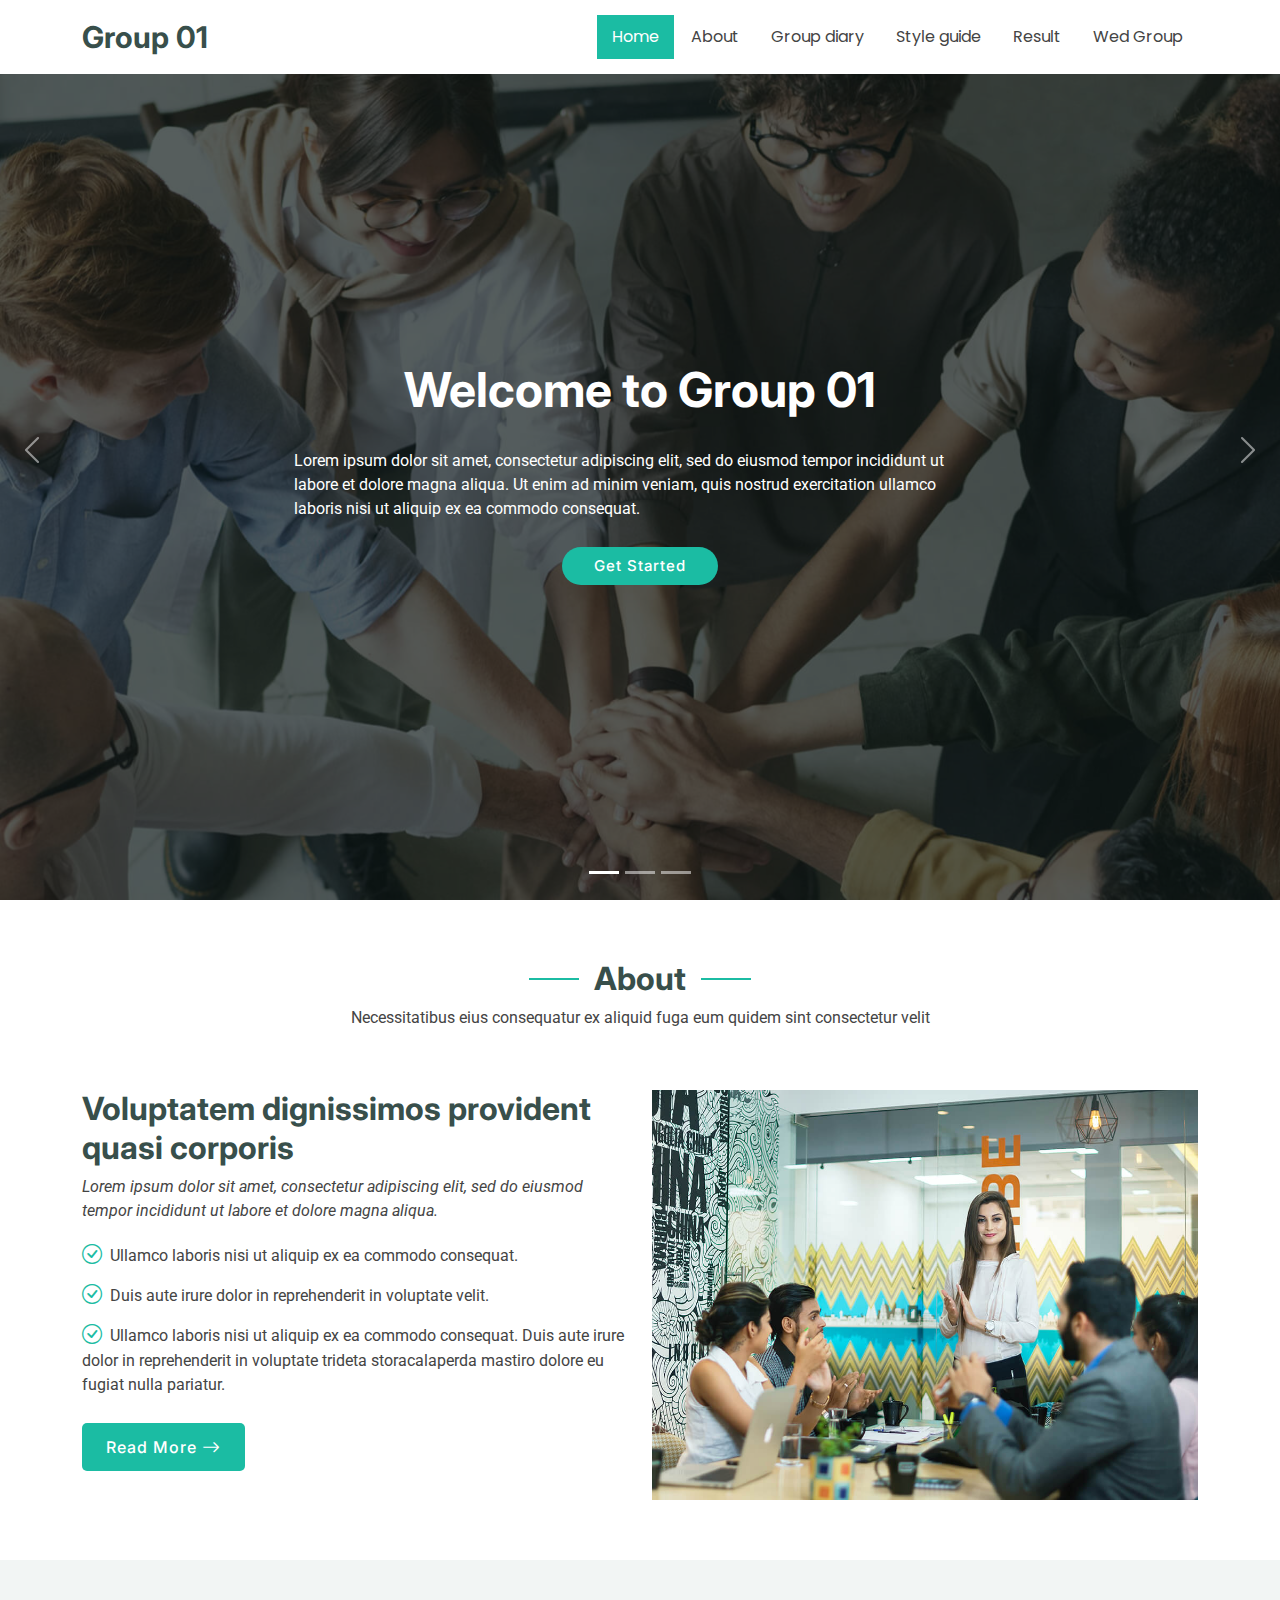
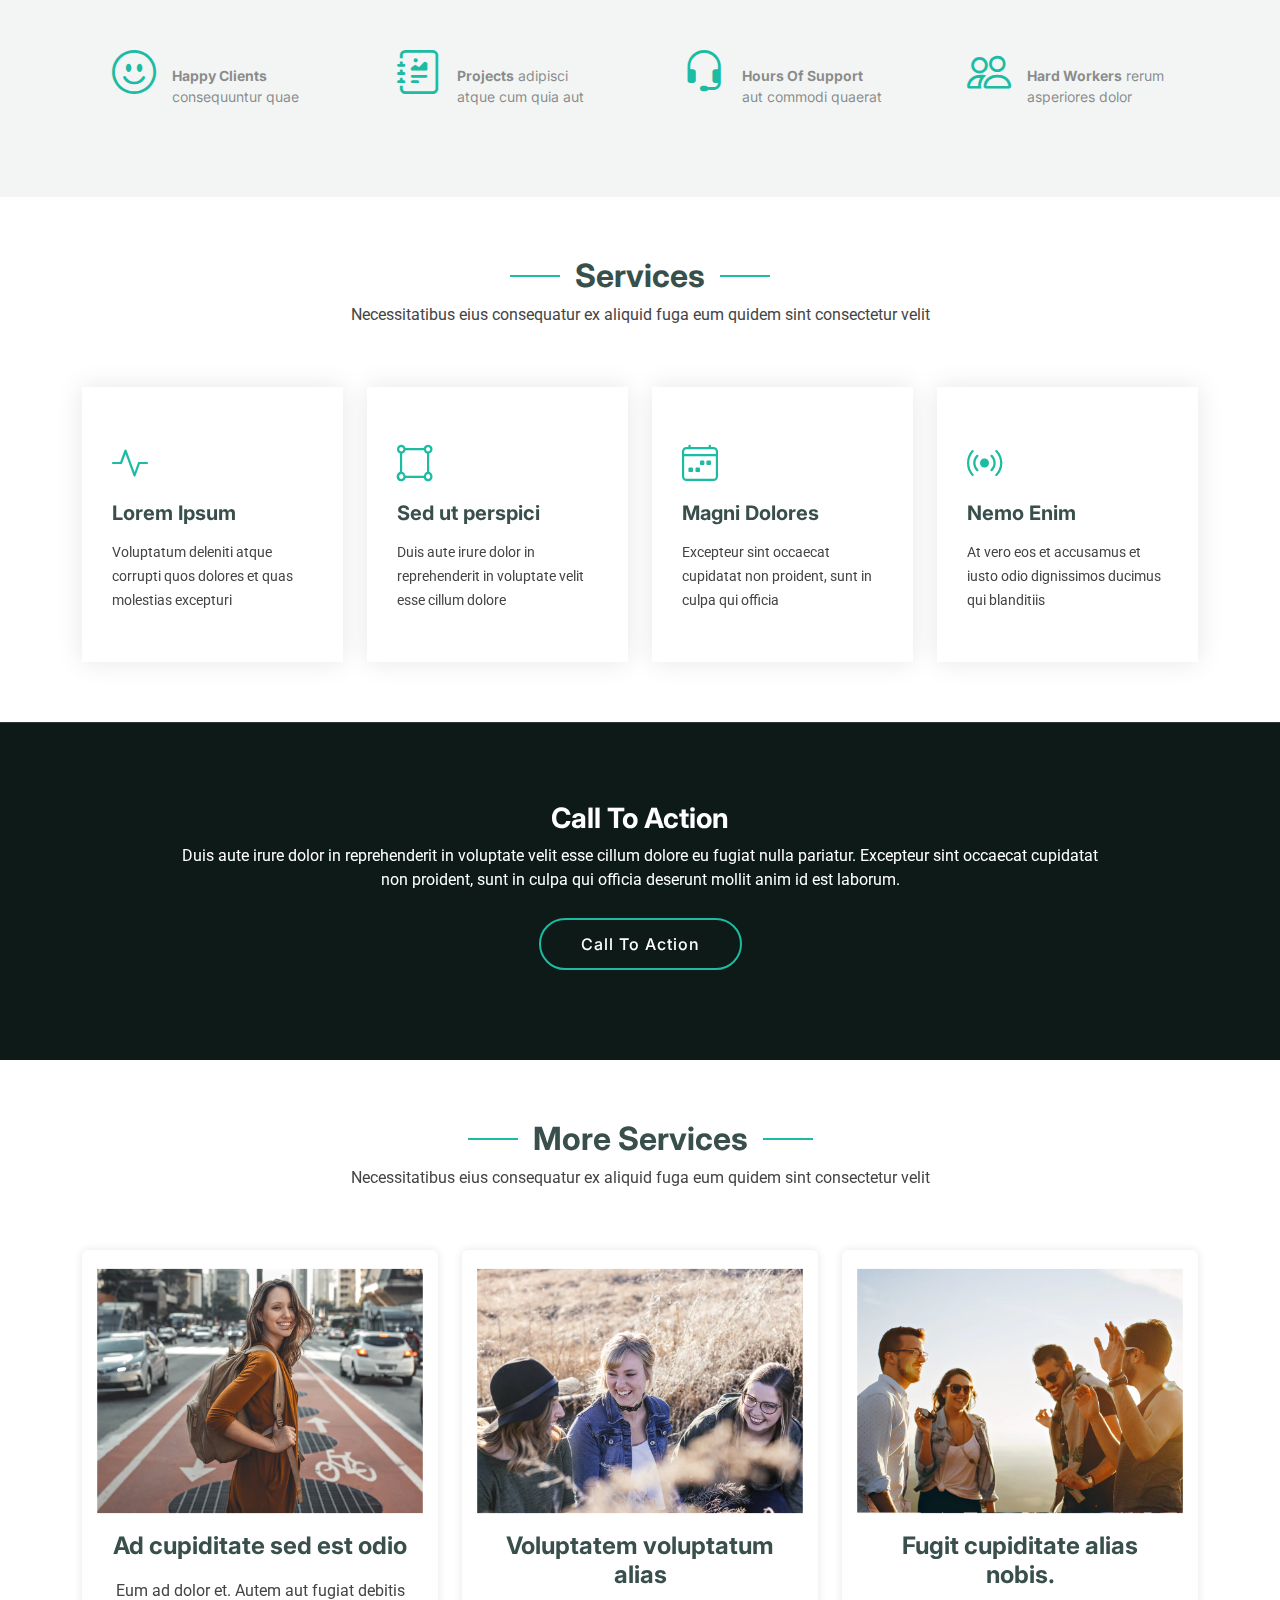
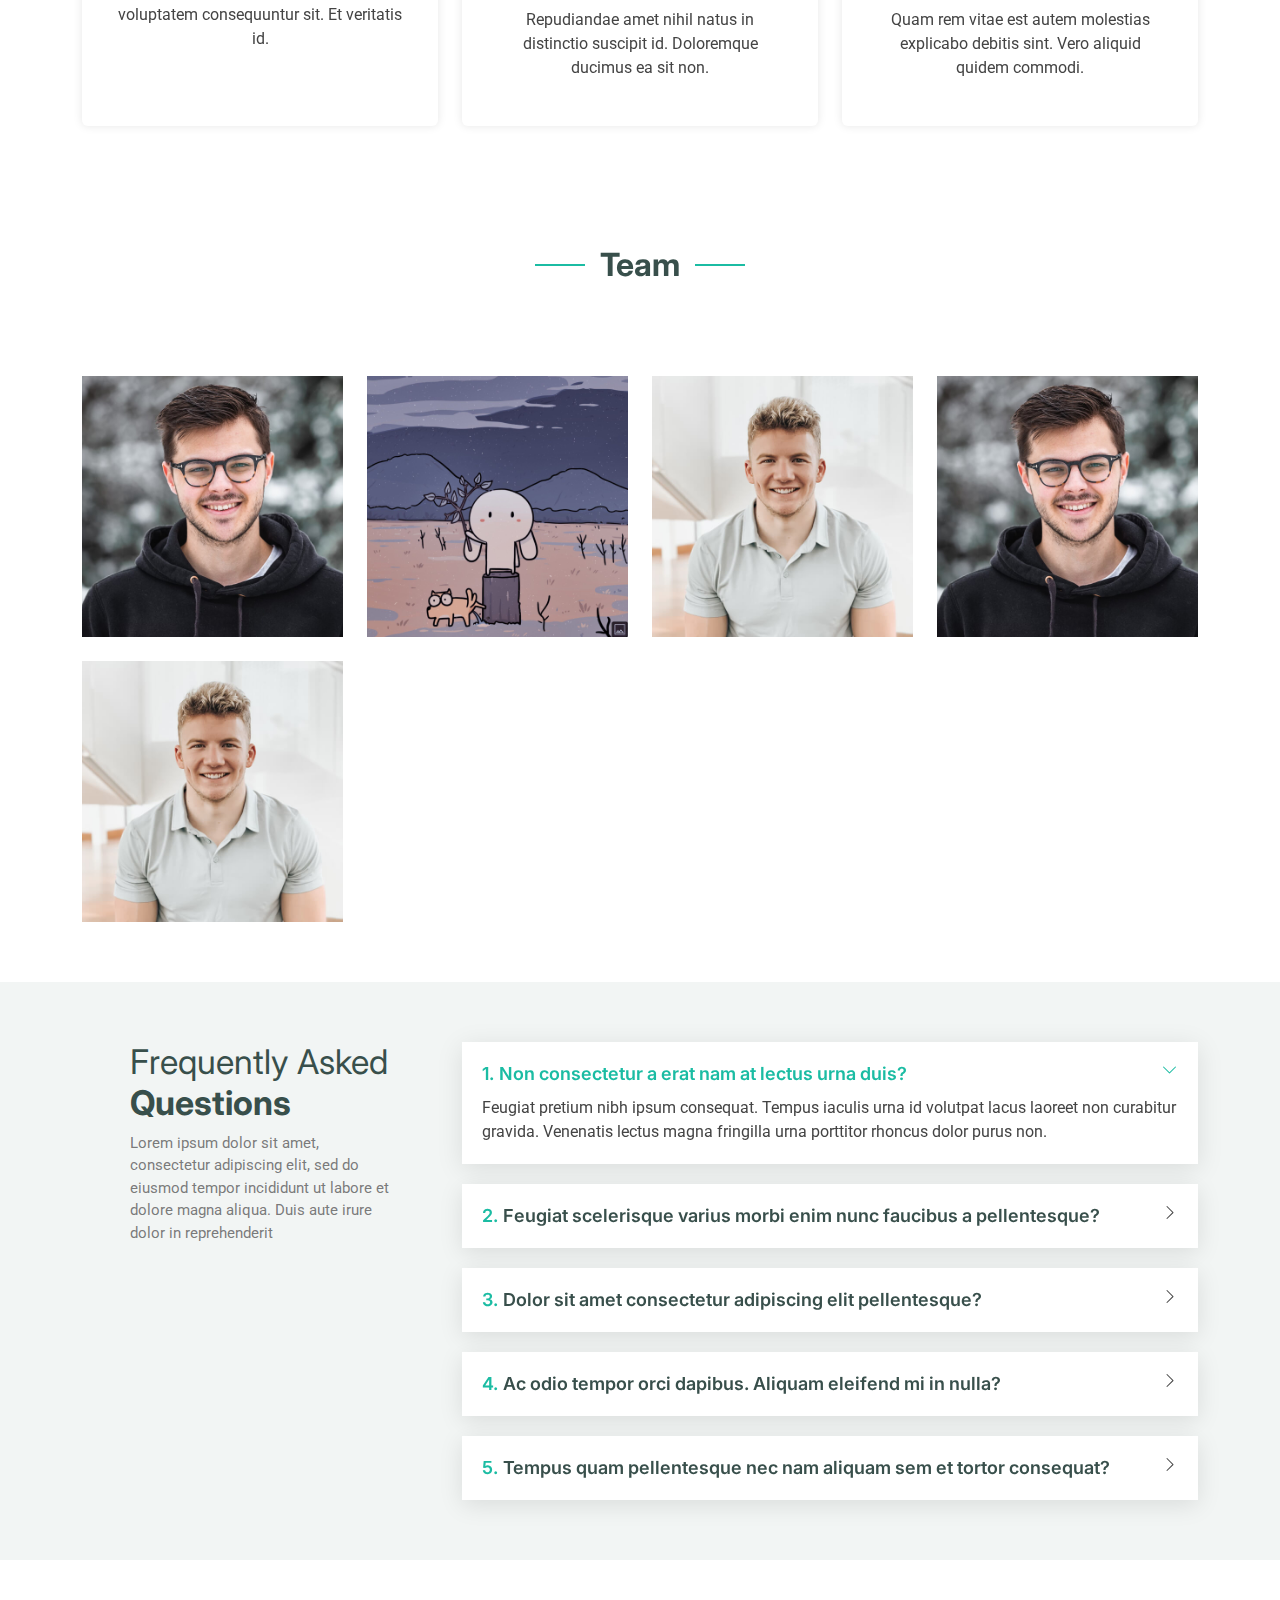
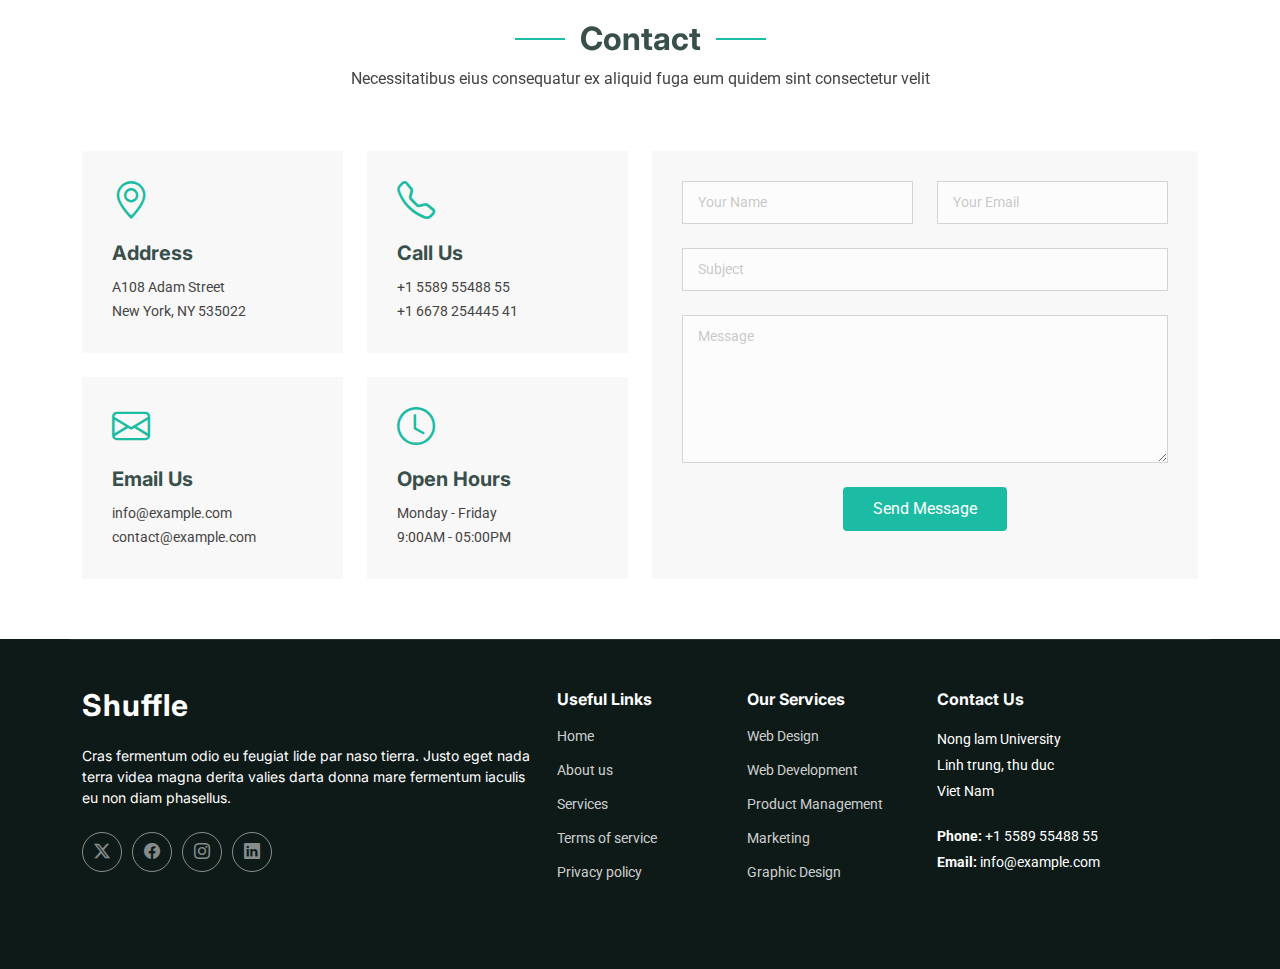
==== commit 643d0f33: "update" ====
--- a/index.html
+++ b/index.html
@@ -9,8 +9,8 @@
   <meta name="keywords" content="">
 
   <!-- Favicons -->
-  <link href="assets/img/favicon.png" rel="icon">
-  <link href="assets/img/apple-touch-icon.png" rel="apple-touch-icon">
+  <link href="assets/img/Group 01.png" rel="icon">
+  <link href="assets/img/Group 01.png" rel="apple-touch-icon">
 
   <!-- Fonts -->
   <link href="https://fonts.googleapis.com" rel="preconnect">
@@ -622,16 +622,7 @@
       </div>
     </div>
 
-    <div class="container copyright text-center mt-4">
-      <p>© <span>Copyright</span> <strong class="px-1 sitename">Shuffle</strong> <span>All Rights Reserved</span></p>
-      <div class="credits">
-        <!-- All the links in the footer should remain intact. -->
-        <!-- You can delete the links only if you've purchased the pro version. -->
-        <!-- Licensing information: https://bootstrapmade.com/license/ -->
-        <!-- Purchase the pro version with working PHP/AJAX contact form: [buy-url] -->
-        Designed by <a href="https://bootstrapmade.com/">BootstrapMade</a>
-      </div>
-    </div>
+ 
 
   </footer>
 
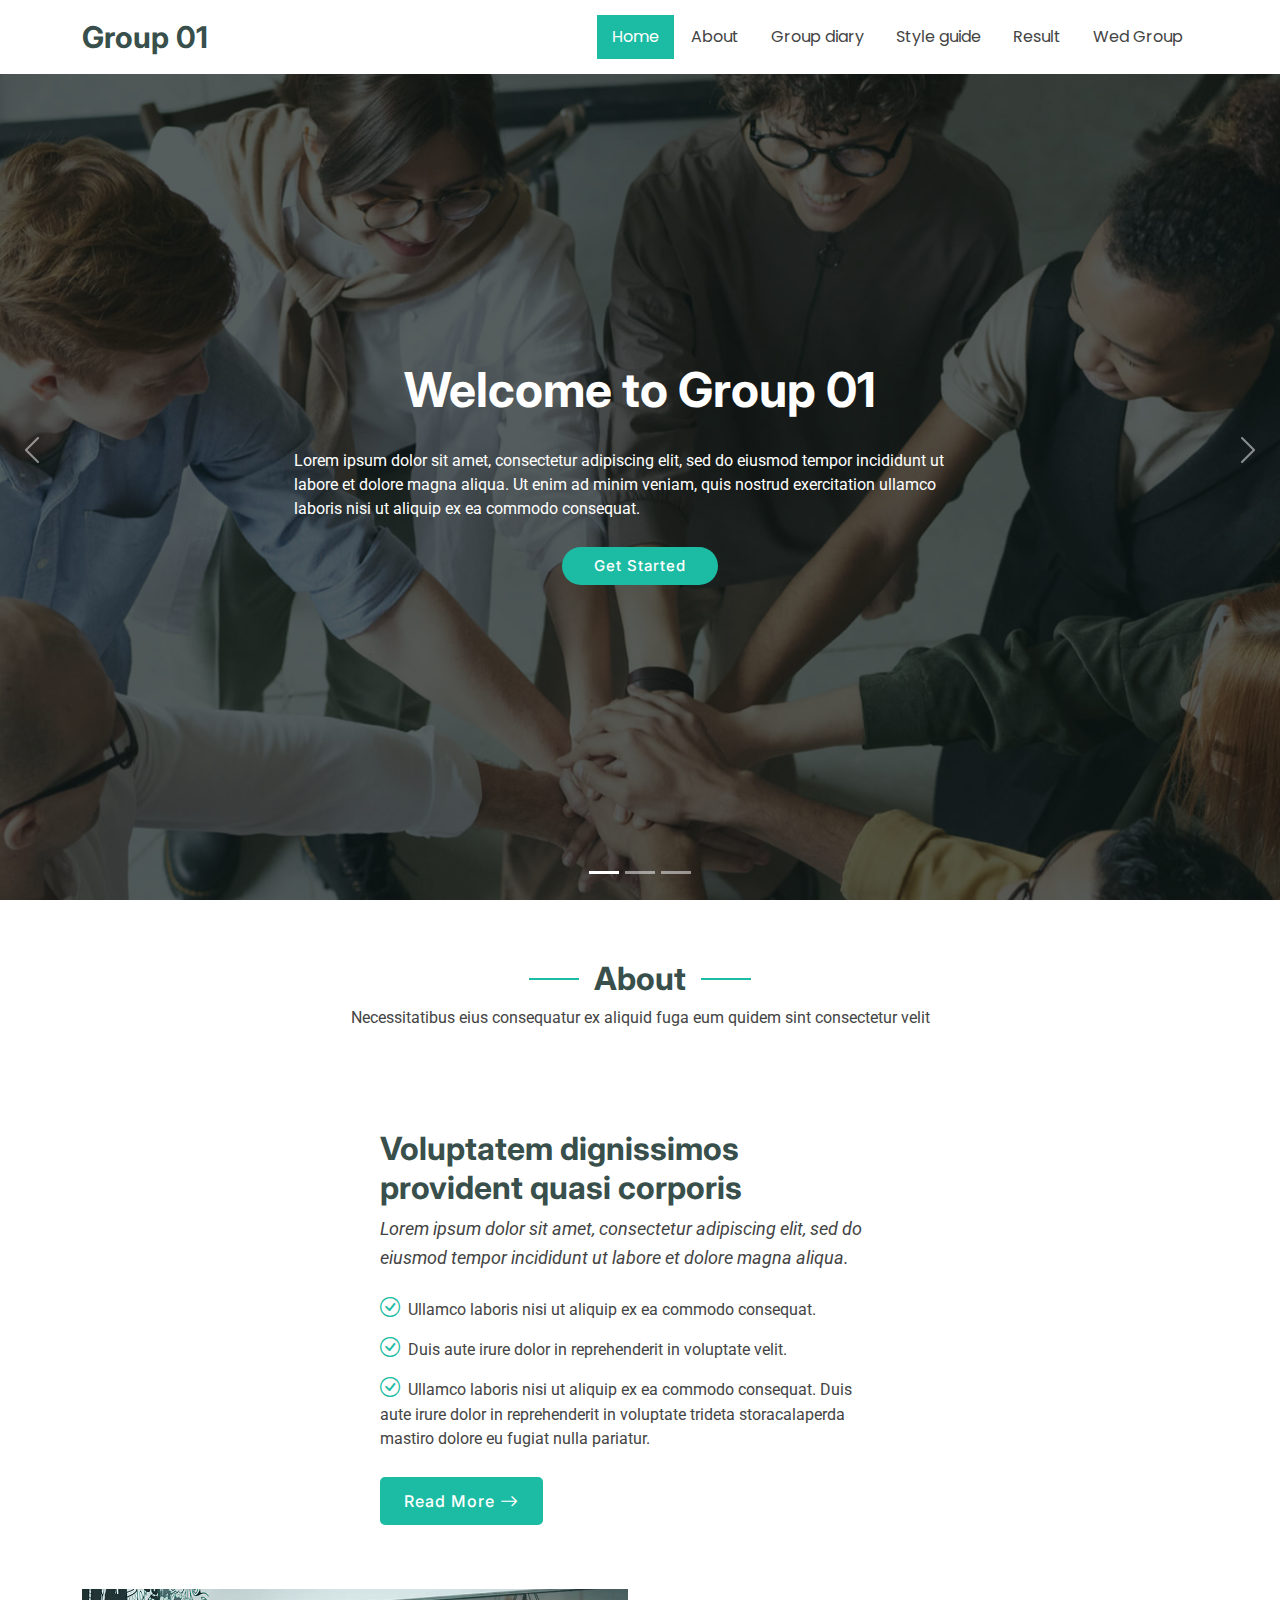
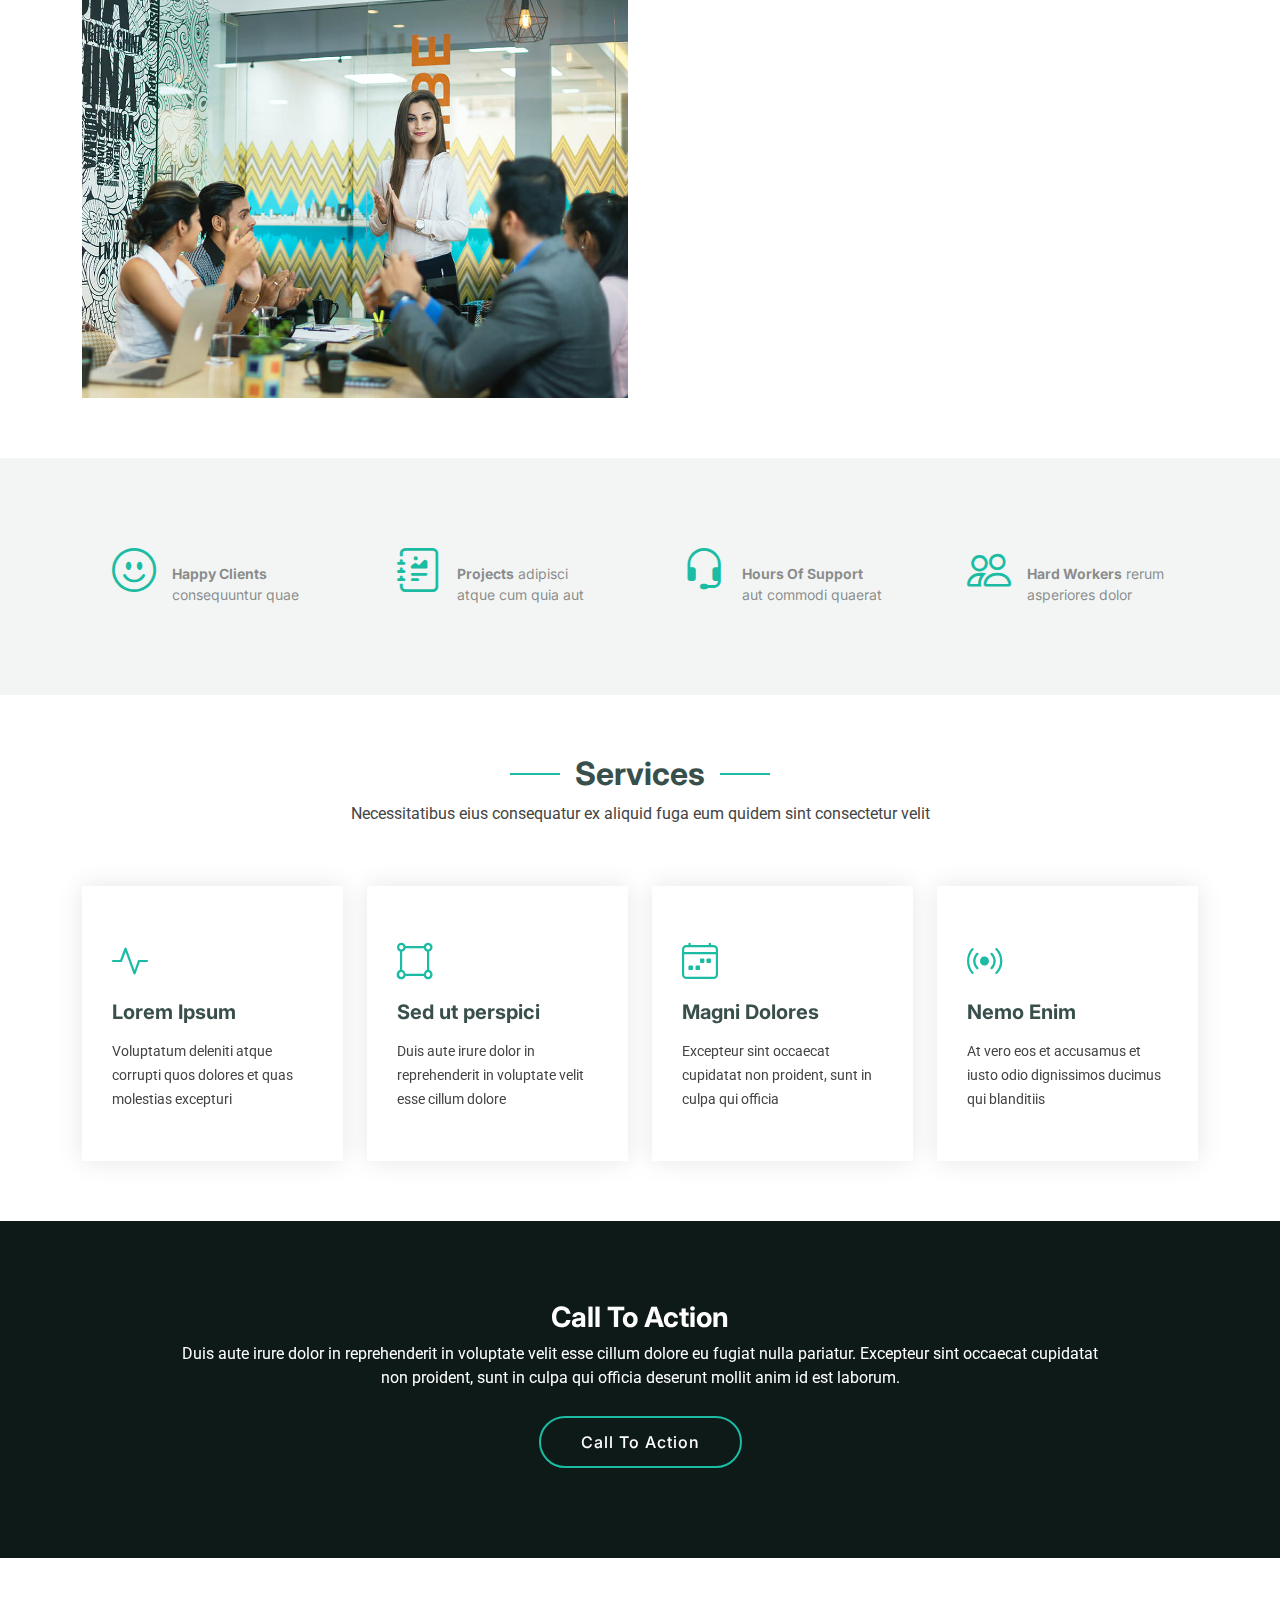
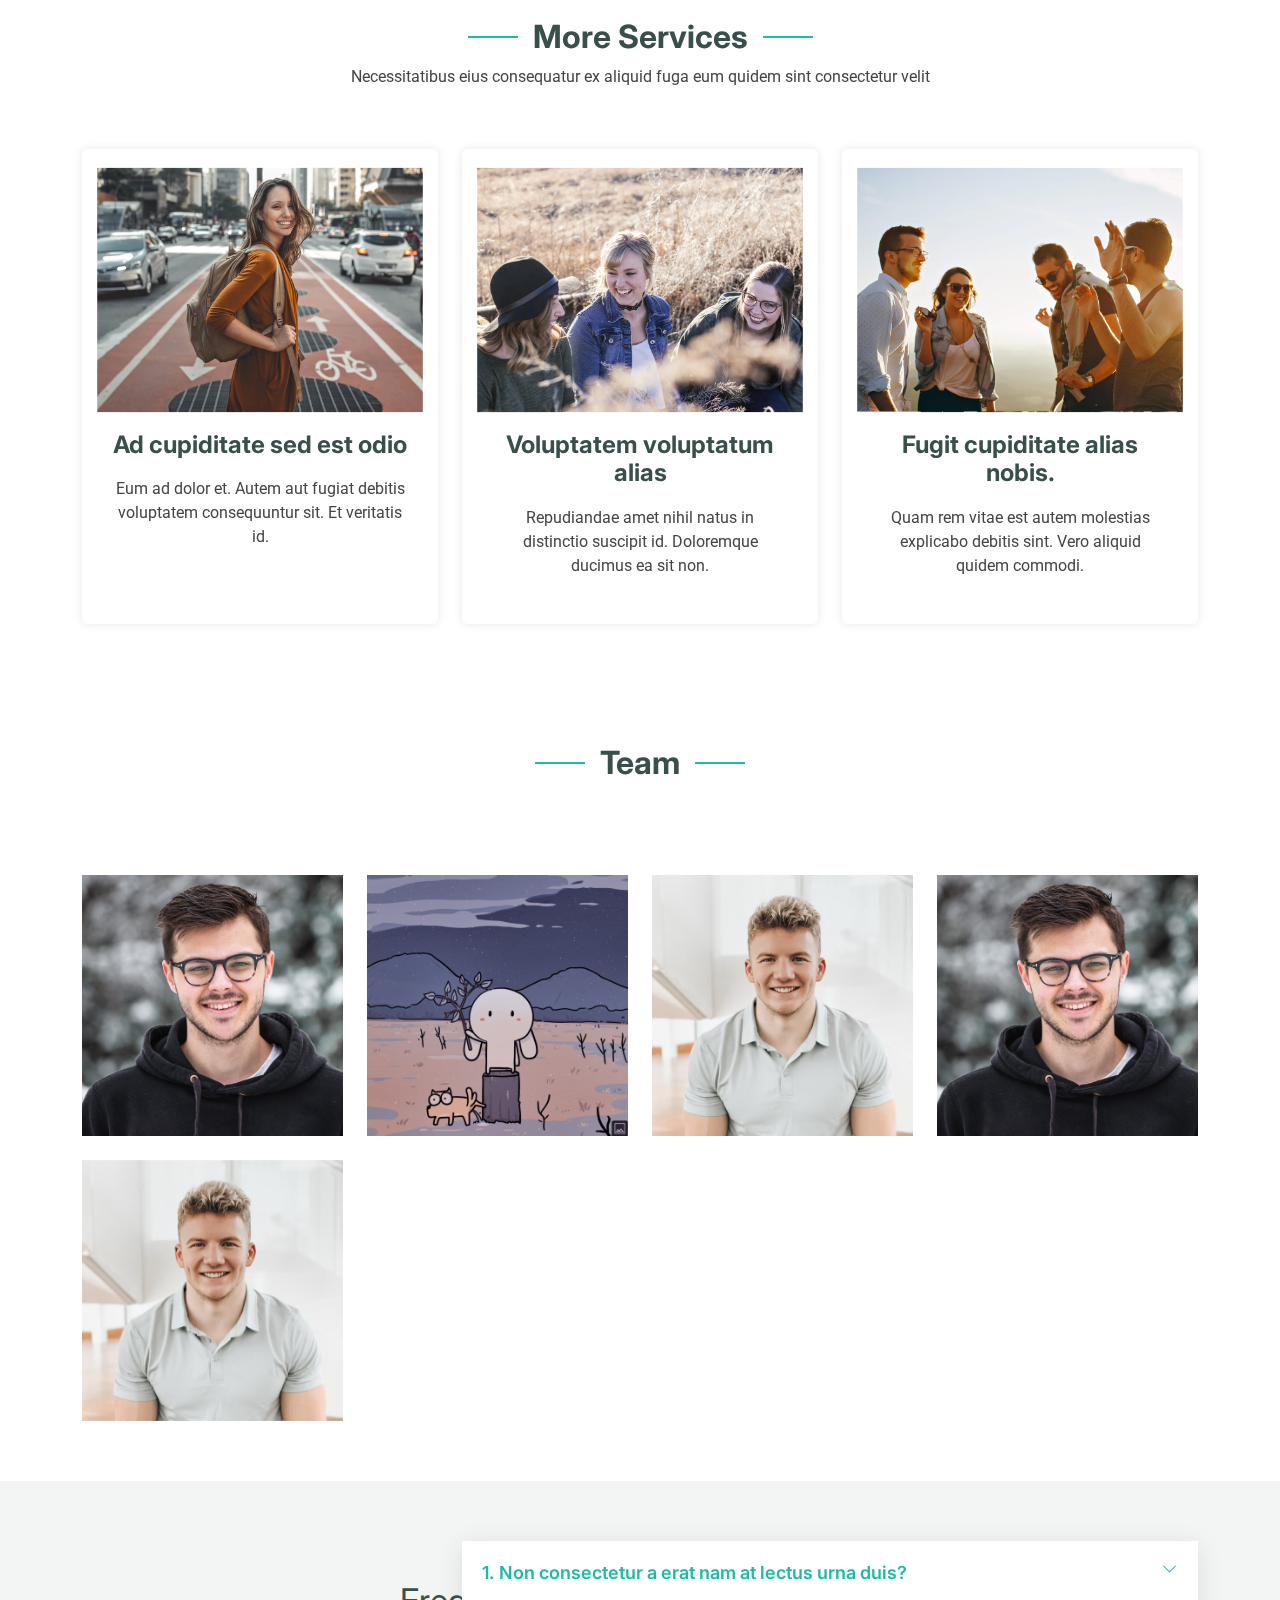
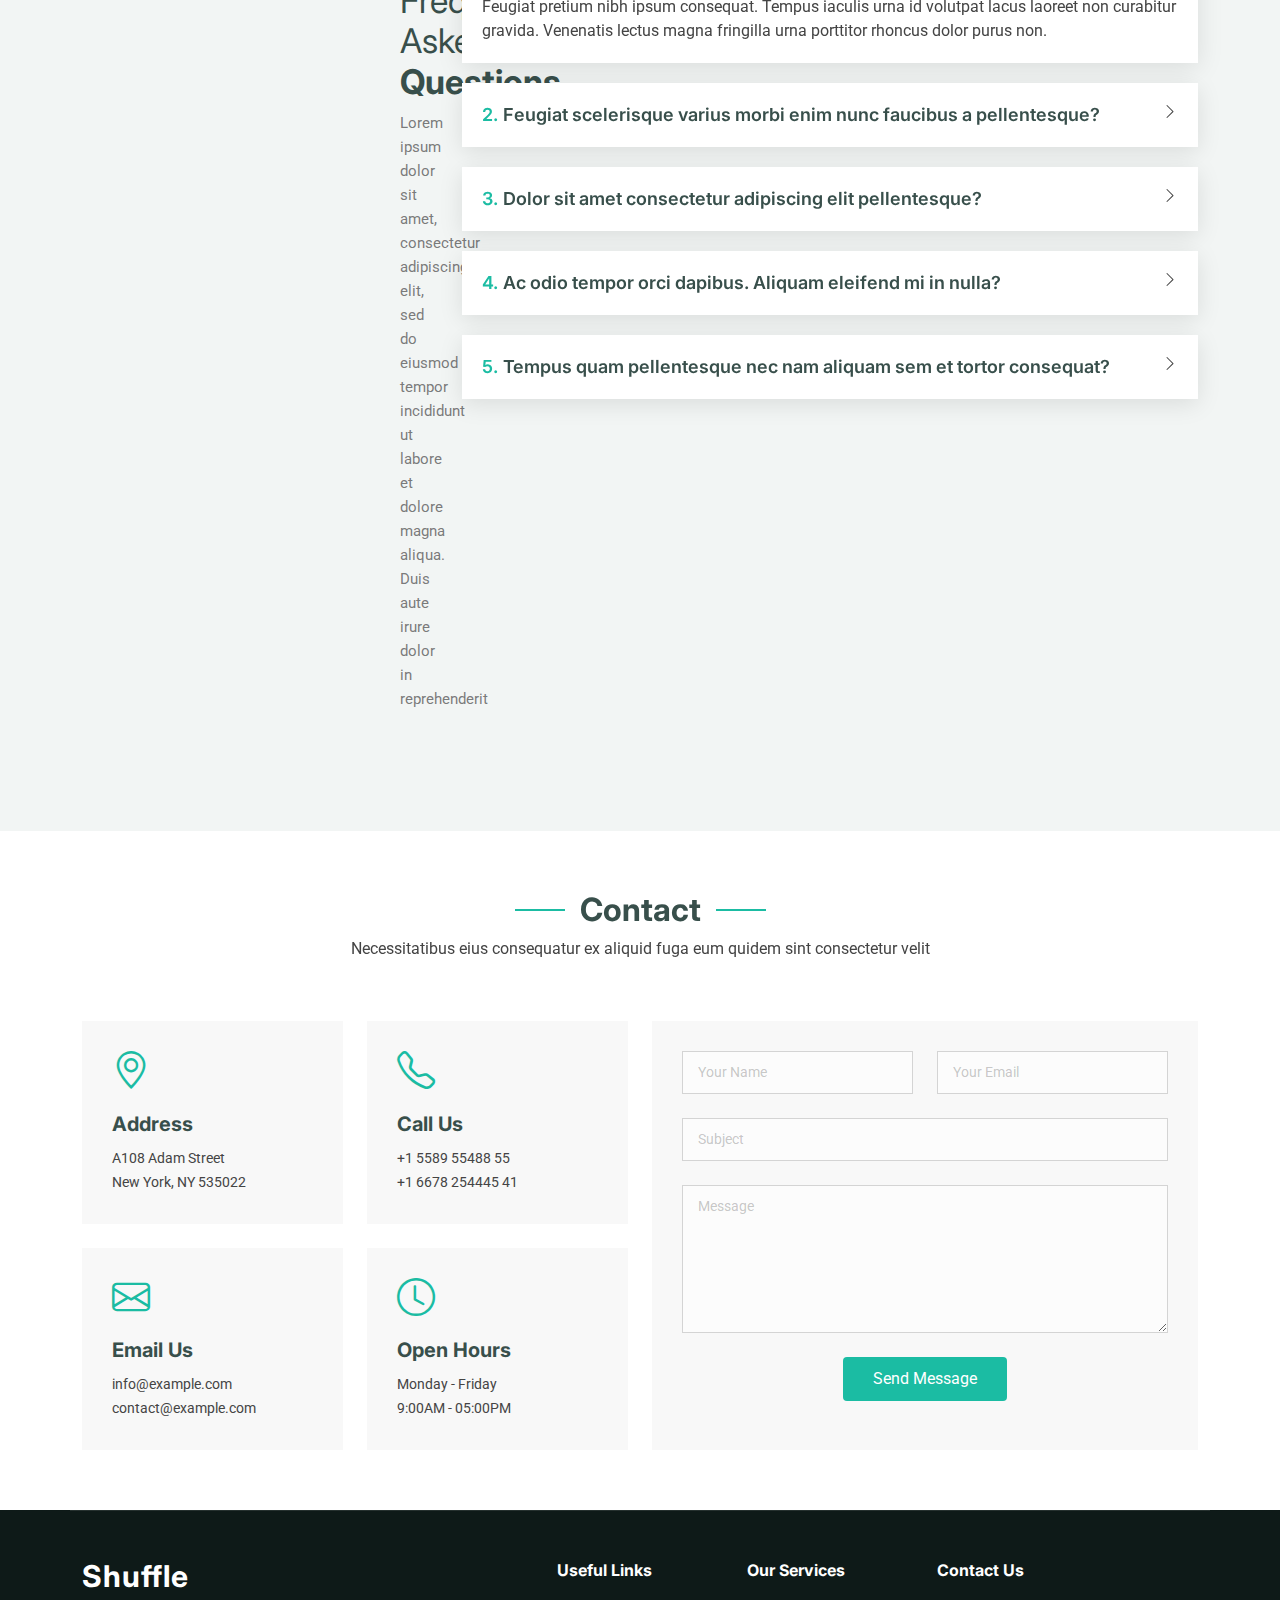
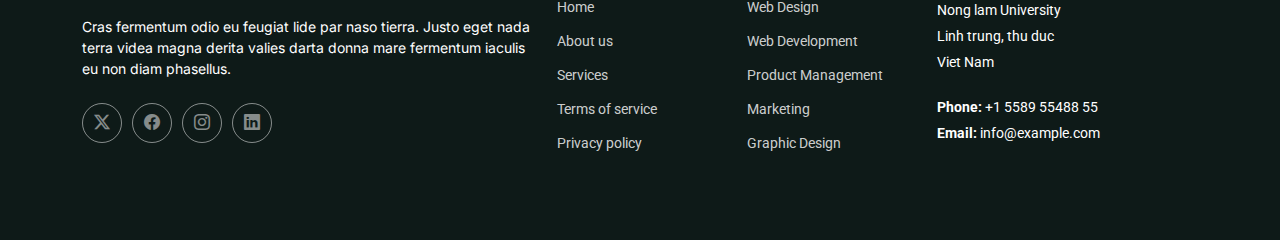
==== commit ac316f18: "update" ====
--- a/index.html
+++ b/index.html
@@ -48,7 +48,7 @@
           <li><a href="./index.html" class="active">Home</a></li>
           <li><a href="./about.html" >About</a></li>
           <li><a href="./groupdiagram.html" >Group diary</a></li>
-          <li><a href="">Style guide</a></li>
+          <li><a href="./styleguide.html">Style guide</a></li>
           <li><a href="./result.html">Result</a></li>
           <li><a href="https://vanhieurpk2022.github.io/hci2024group01/index.html">Wed Group</a></li>
         </ul>
@@ -632,7 +632,6 @@
   <!-- Preloader -->
   <div id="preloader"></div>
 
-  <!-- Vendor JS Files -->
   <script src="https://cdn.jsdelivr.net/npm/bootstrap@5.3.3/dist/js/bootstrap.bundle.min.js" integrity="sha384-YvpcrYf0tY3lHB60NNkmXc5s9fDVZLESaAA55NDzOxhy9GkcIdslK1eN7N6jIeHz" crossorigin="anonymous"></script>
 
 
--- a/assets/css/main.css
+++ b/assets/css/main.css
@@ -1585,4 +1585,60 @@
 --------------------------------------------------------------*/
 .starter-section {
   /* Add your styles here */
+}
+.sidebar {
+  background-color: #f8f9fa;
+  height: 100vh;
+  padding: 20px;
+  position: fixed;
+  width: 250px;
+}
+
+.sidebar .nav-item {
+  margin-bottom: 20px;
+}
+
+.sidebar .nav-link {
+  color: #5a5a5a;
+  display: flex;
+  align-items: center;
+  font-size: 16px;
+  font-weight: 500;
+  text-decoration: none;
+}
+
+.sidebar .nav-link:hover {
+  color: #000;
+}
+
+.sidebar .nav-link i {
+  font-size: 20px;
+  margin-right: 10px;
+  color: #5a5a5a;
+}
+
+.content {
+  margin-left: 270px;
+  padding: 40px;
+}
+
+.content h1 {
+  font-size: 32px;
+  font-weight: bold;
+  margin-bottom: 20px;
+}
+
+.content p {
+  font-size: 18px;
+  margin-bottom: 20px;
+  line-height: 1.6;
+}
+
+.content hr {
+  margin: 30px 0;
+}
+
+.content h2 {
+  font-size: 20px;
+  font-weight: bold;
 }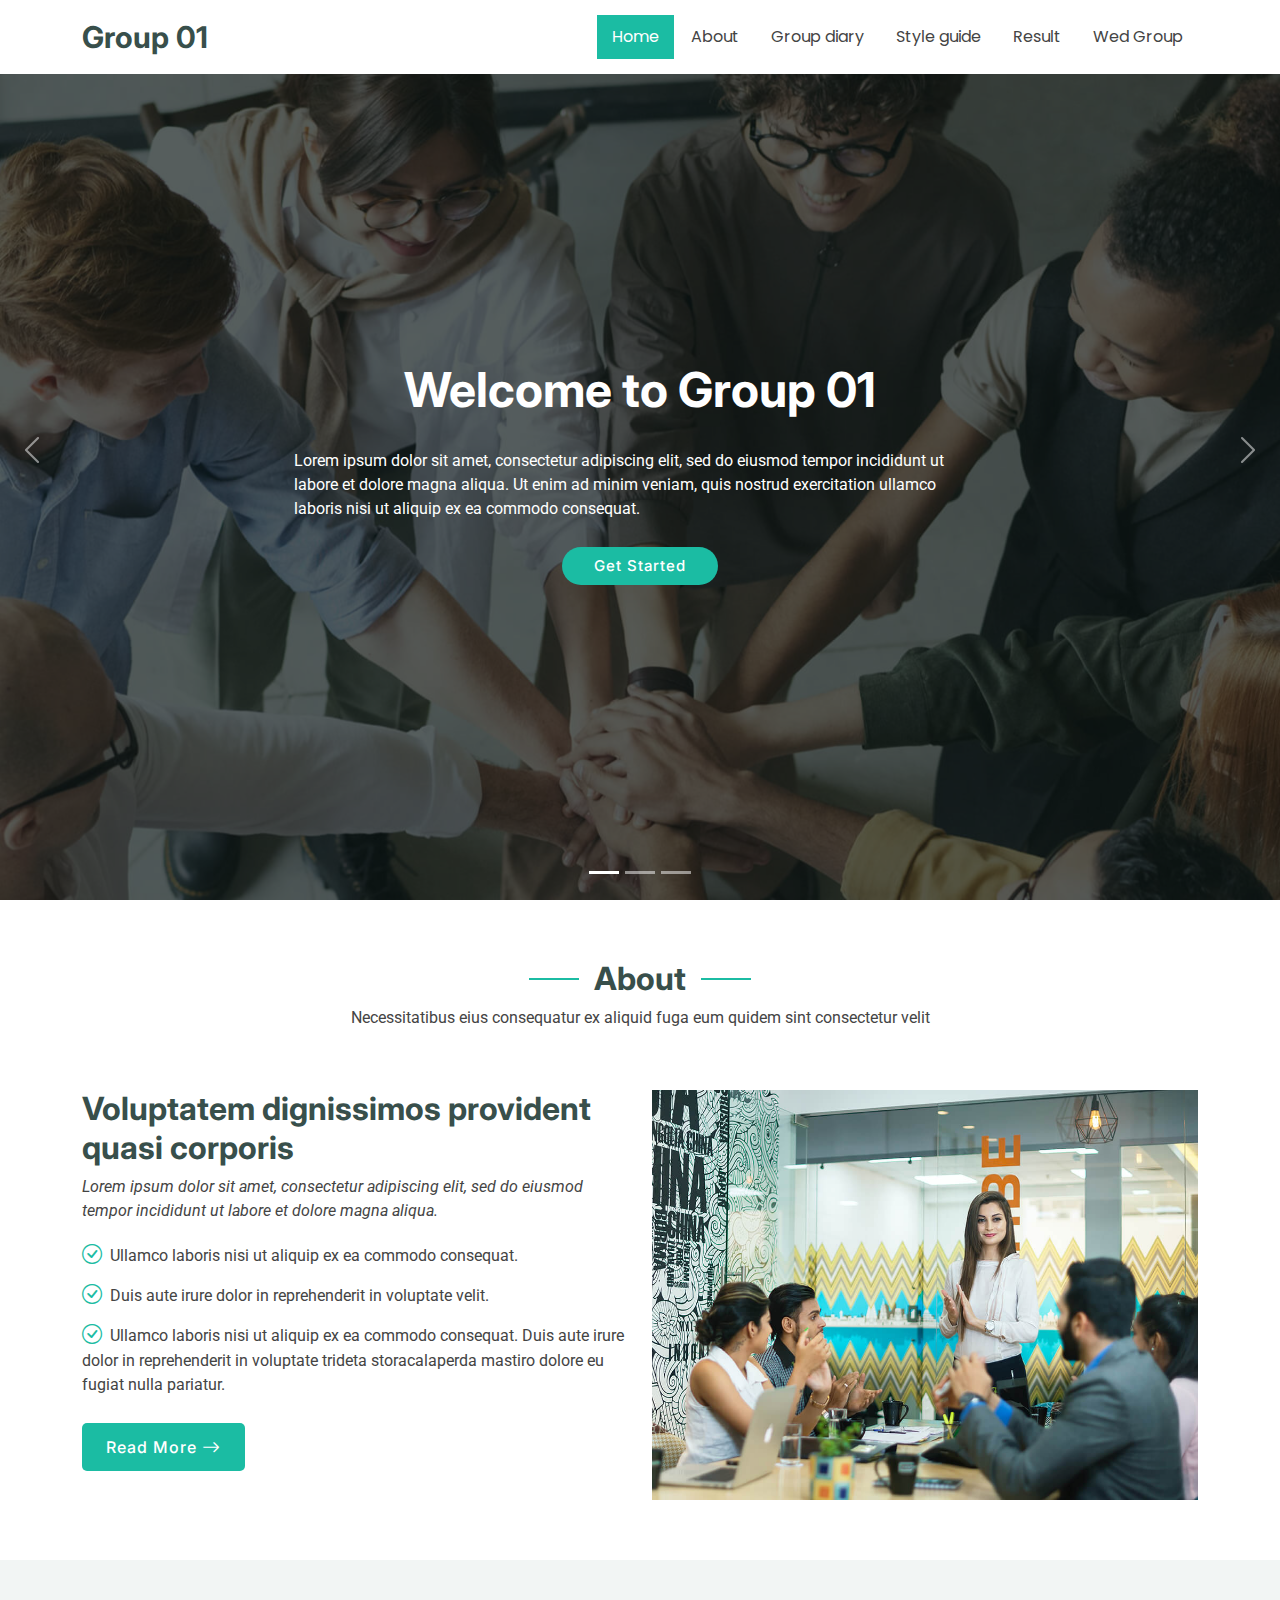
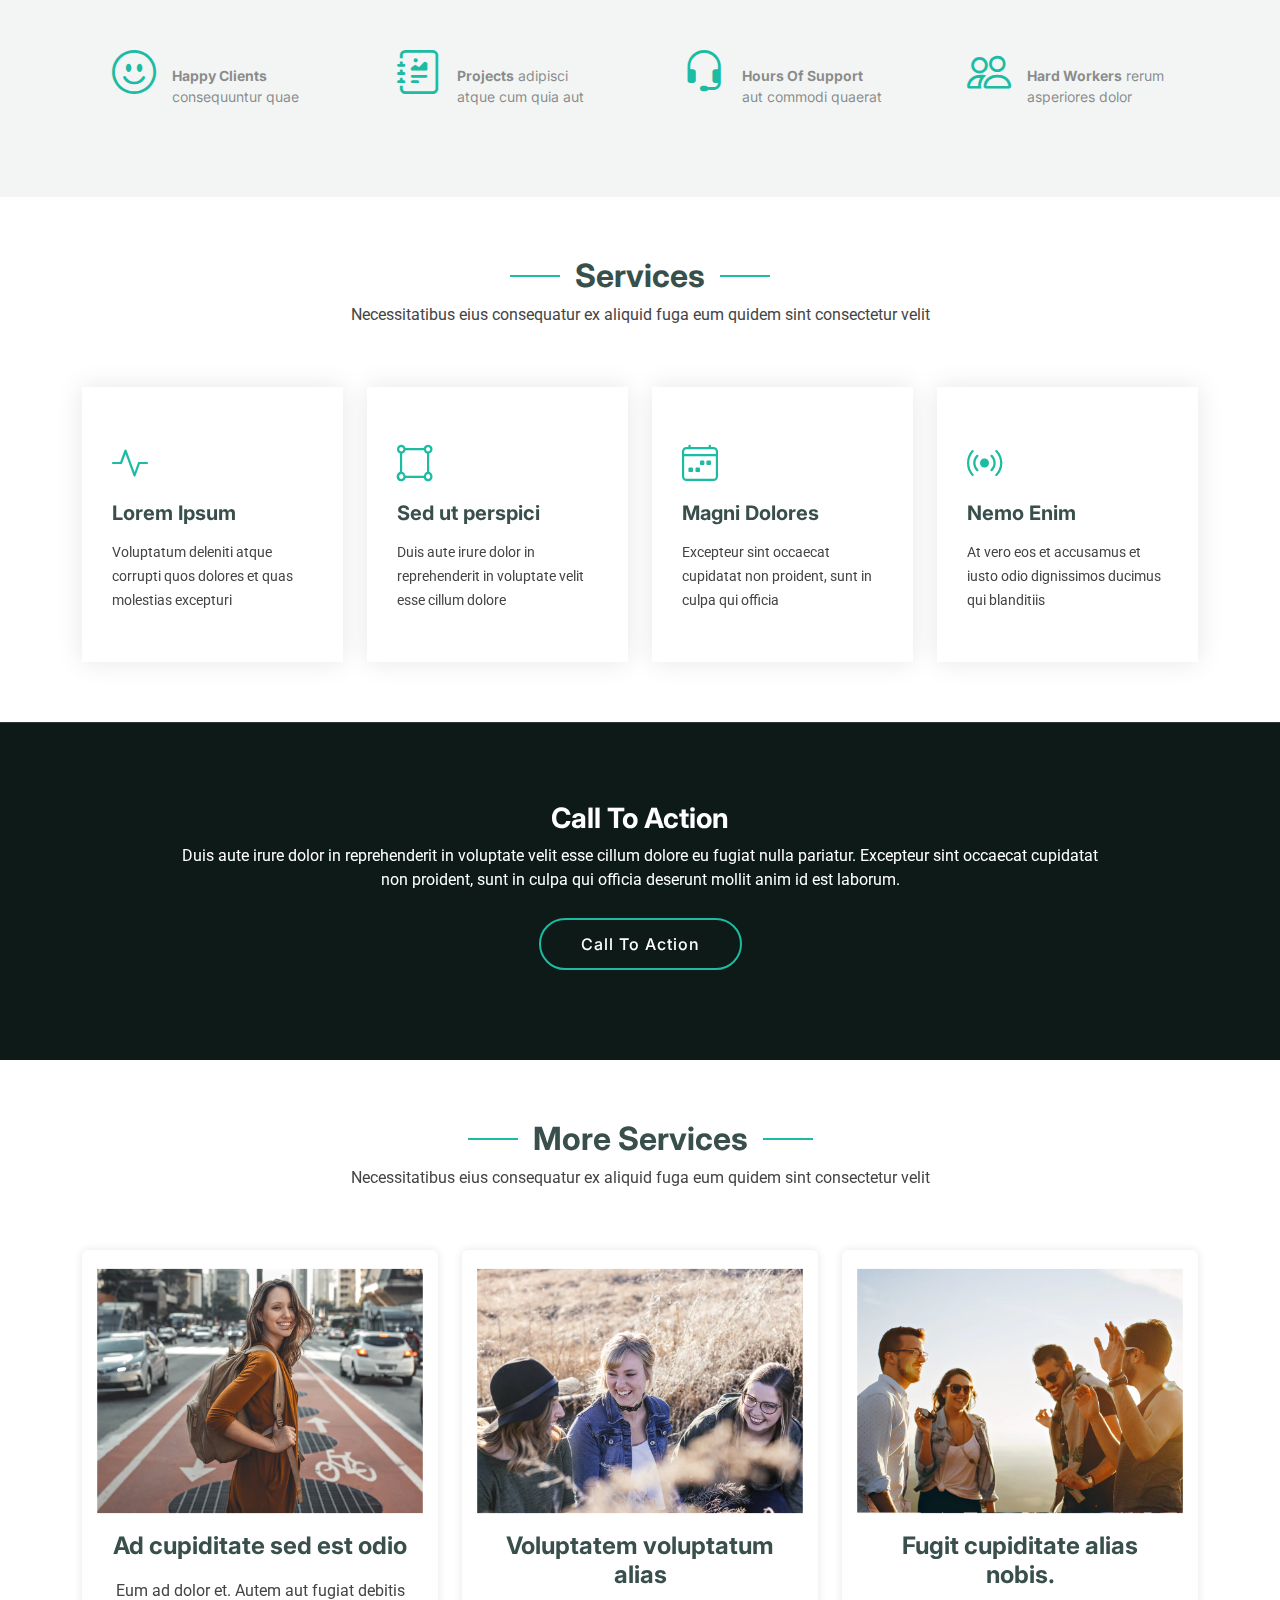
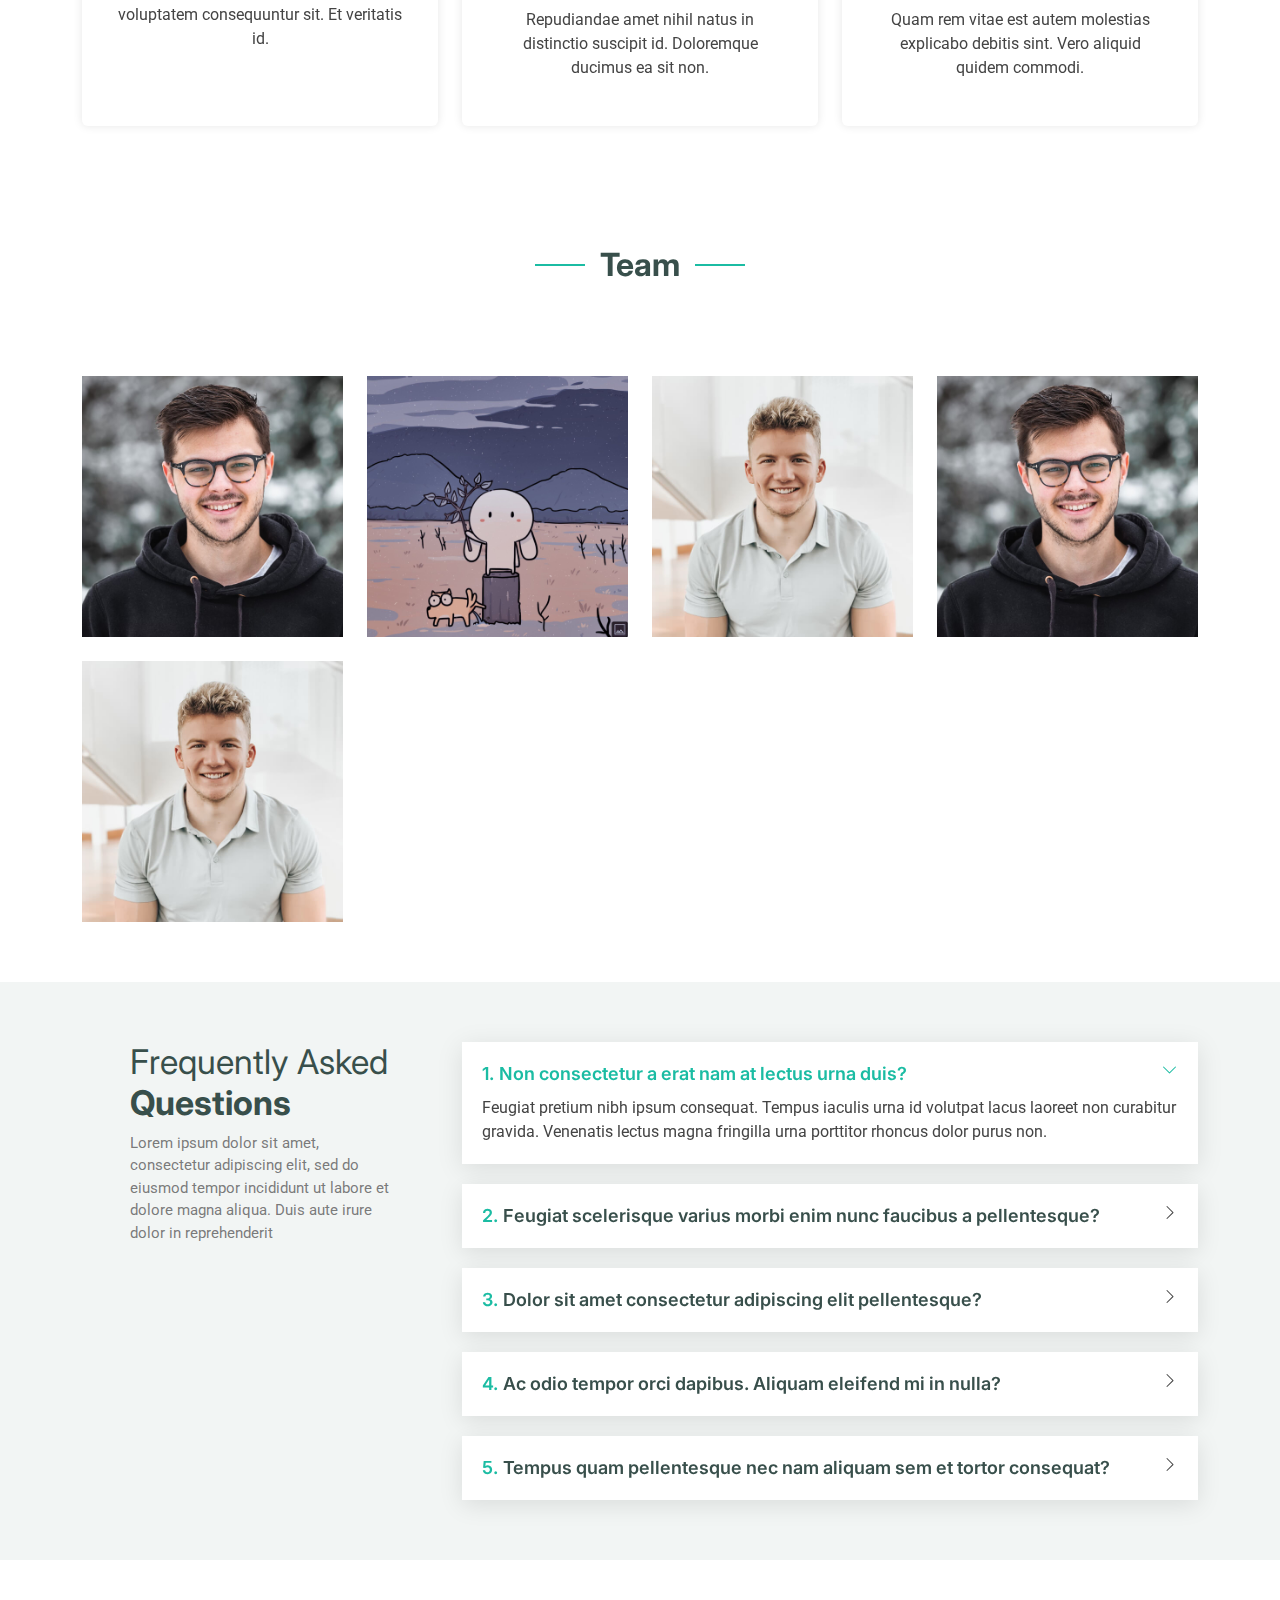
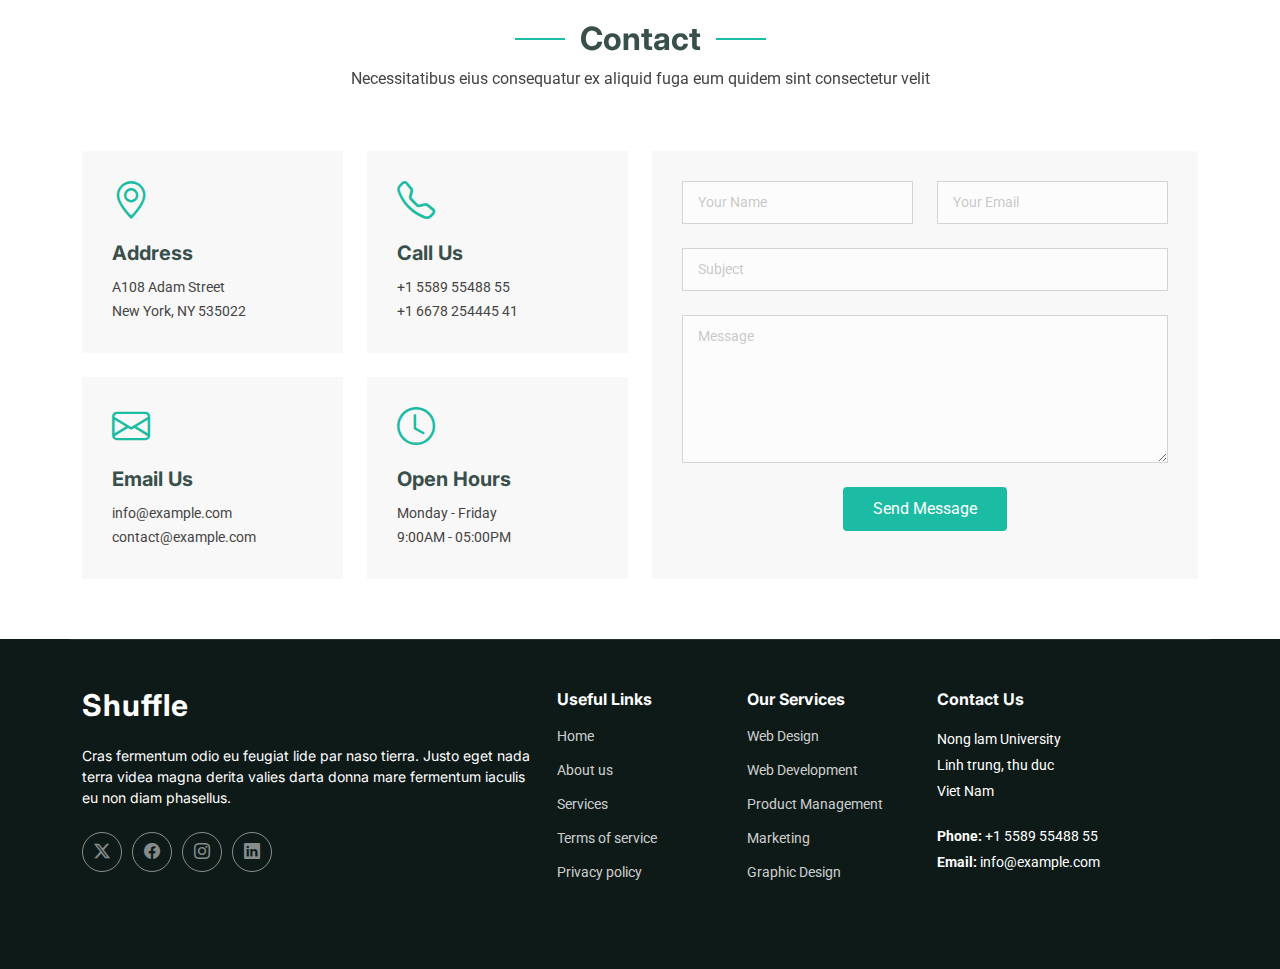
==== commit 72df8a5f: "updaktae" ====
--- a/index.html
+++ b/index.html
@@ -136,7 +136,6 @@
             </ul>
             <a href="#" class="read-more"><span>Read More</span><i class="bi bi-arrow-right"></i></a>
           </div>
-
         </div>
 
       </div>
--- a/assets/css/main.css
+++ b/assets/css/main.css
@@ -1586,59 +1586,3 @@
 .starter-section {
   /* Add your styles here */
 }
-.sidebar {
-  background-color: #f8f9fa;
-  height: 100vh;
-  padding: 20px;
-  position: fixed;
-  width: 250px;
-}
-
-.sidebar .nav-item {
-  margin-bottom: 20px;
-}
-
-.sidebar .nav-link {
-  color: #5a5a5a;
-  display: flex;
-  align-items: center;
-  font-size: 16px;
-  font-weight: 500;
-  text-decoration: none;
-}
-
-.sidebar .nav-link:hover {
-  color: #000;
-}
-
-.sidebar .nav-link i {
-  font-size: 20px;
-  margin-right: 10px;
-  color: #5a5a5a;
-}
-
-.content {
-  margin-left: 270px;
-  padding: 40px;
-}
-
-.content h1 {
-  font-size: 32px;
-  font-weight: bold;
-  margin-bottom: 20px;
-}
-
-.content p {
-  font-size: 18px;
-  margin-bottom: 20px;
-  line-height: 1.6;
-}
-
-.content hr {
-  margin: 30px 0;
-}
-
-.content h2 {
-  font-size: 20px;
-  font-weight: bold;
-}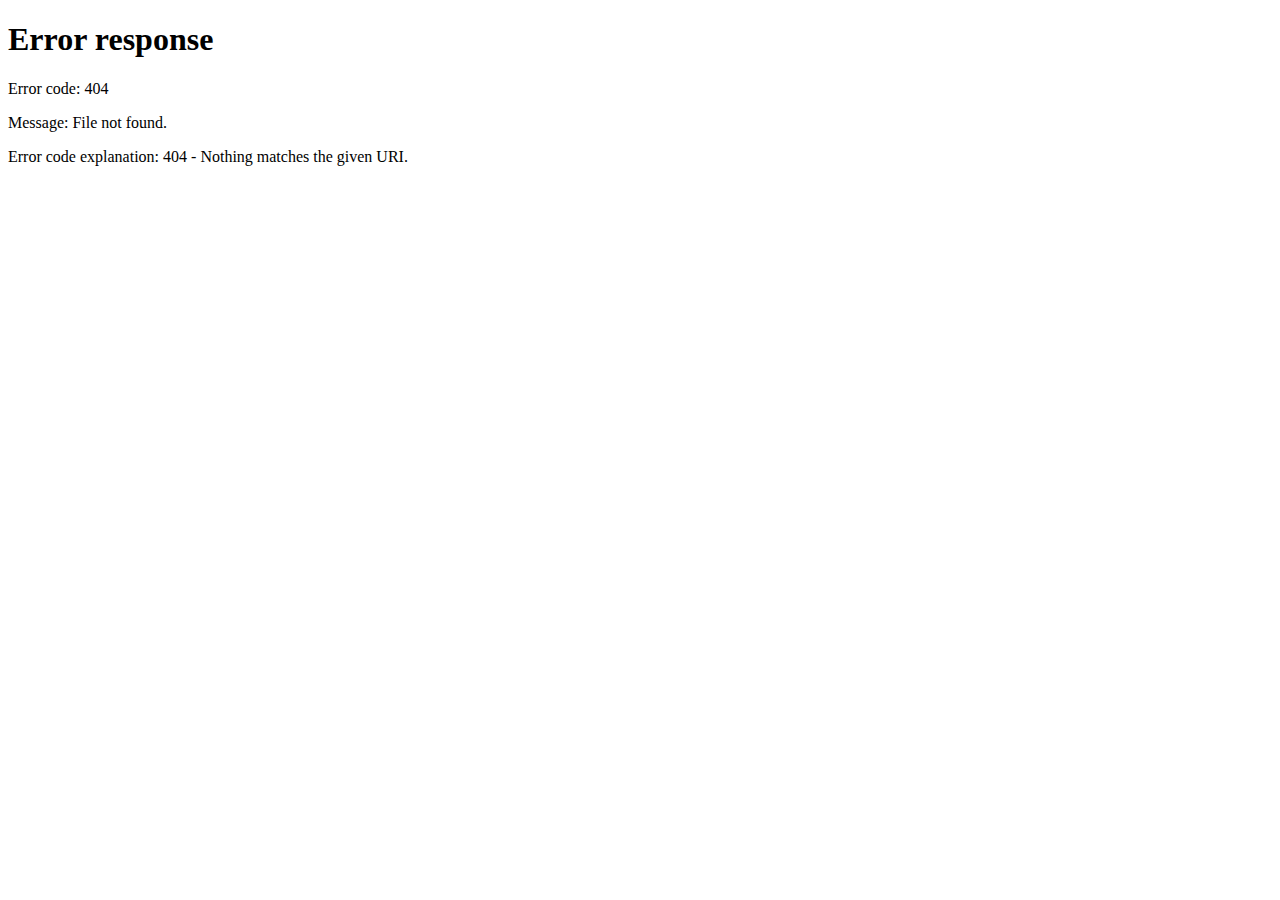
==== commit 1a52cb85: "update" ====
--- a/index.html
+++ b/index.html
@@ -1,642 +1,12 @@
 <!DOCTYPE html>
 <html lang="en">
-
 <head>
-  <meta charset="utf-8">
-  <meta content="width=device-width, initial-scale=1.0" name="viewport">
-  <title>Group 01</title>
-  <meta name="description" content="">
-  <meta name="keywords" content="">
-
-  <!-- Favicons -->
-  <link href="assets/img/Group 01.png" rel="icon">
-  <link href="assets/img/Group 01.png" rel="apple-touch-icon">
-
-  <!-- Fonts -->
-  <link href="https://fonts.googleapis.com" rel="preconnect">
-  <link href="https://fonts.gstatic.com" rel="preconnect" crossorigin>
-  <link href="https://fonts.googleapis.com/css2?family=Roboto:ital,wght@0,100;0,300;0,400;0,500;0,700;0,900;1,100;1,300;1,400;1,500;1,700;1,900&family=Poppins:ital,wght@0,100;0,200;0,300;0,400;0,500;0,600;0,700;0,800;0,900;1,100;1,200;1,300;1,400;1,500;1,600;1,700;1,800;1,900&family=Inter:wght@100;200;300;400;500;600;700;800;900&display=swap" rel="stylesheet">
-  <link rel="stylesheet" href="https://cdn.jsdelivr.net/npm/bootstrap-icons@1.11.3/font/bootstrap-icons.min.css">
-  <!-- Vendor CSS Files -->
-  <link href="https://cdn.jsdelivr.net/npm/bootstrap@5.3.3/dist/css/bootstrap.min.css" rel="stylesheet" integrity="sha384-QWTKZyjpPEjISv5WaRU9OFeRpok6YctnYmDr5pNlyT2bRjXh0JMhjY6hW+ALEwIH" crossorigin="anonymous">
-
-  <!-- Main CSS File -->
-  <link href="assets/css/main.css" rel="stylesheet">
-
-  <!-- =======================================================
-  * Template Name: Shuffle
-  * Template URL: https://bootstrapmade.com/bootstrap-3-one-page-template-free-shuffle/
-  * Updated: Aug 07 2024 with Bootstrap v5.3.3
-  * Author: BootstrapMade.com
-  * License: https://bootstrapmade.com/license/
-  ======================================================== -->
+    <meta charset="UTF-8">
+    <meta name="viewport" content="width=device-width, initial-scale=1.0">
+    <title>Redirecting...</title>
+    <meta http-equiv="refresh" content="0; url=your-page.html">
 </head>
-
-<body class="index-page">
-
-  <header id="header" class="header d-flex align-items-center fixed-top">
-    <div class="container-fluid container-xl position-relative d-flex align-items-center justify-content-between">
-
-      <a href="index.html" class="logo d-flex align-items-center">
-        <!-- Uncomment the line below if you also wish to use an image logo -->
-        <!-- <img src="assets/img/logo.png" alt=""> -->
-        <h1 class="sitename">Group 01</h1>
-      </a>
-
-      <nav id="navmenu" class="navmenu">
-        <ul>
-          <li><a href="./index.html" class="active">Home</a></li>
-          <li><a href="./about.html" >About</a></li>
-          <li><a href="./groupdiagram.html" >Group diary</a></li>
-          <li><a href="./styleguide.html">Style guide</a></li>
-          <li><a href="./result.html">Result</a></li>
-          <li><a href="https://vanhieurpk2022.github.io/hci2024group01/index.html">Wed Group</a></li>
-        </ul>
-        <i class="mobile-nav-toggle d-xl-none bi bi-list"></i>
-      </nav>
-
-    </div>
-  </header>
-
-  <main class="main">
-
-    <!-- Hero Section -->
-    <section id="hero" class="hero section dark-background">
-
-      <div id="hero-carousel" class="carousel slide carousel-fade" data-bs-ride="carousel" data-bs-interval="5000">
-
-        <div class="carousel-item active">
-          <img src="assets/img/hero-carousel/hero-carousel-1.jpg" alt="">
-          <div class="carousel-container">
-            <h2>Welcome to Group 01</h2>
-            <p>Lorem ipsum dolor sit amet, consectetur adipiscing elit, sed do eiusmod tempor incididunt ut labore et dolore magna aliqua. Ut enim ad minim veniam, quis nostrud exercitation ullamco laboris nisi ut aliquip ex ea commodo consequat.</p>
-            <a href="#featured-services" class="btn-get-started">Get Started</a>
-          </div>
-        </div><!-- End Carousel Item -->
-
-        <div class="carousel-item">
-          <img src="assets/img/hero-carousel/hero-carousel-2.jpg" alt="">
-          <div class="carousel-container">
-            <h2>At vero eos et accusamus</h2>
-            <p>Nam libero tempore, cum soluta nobis est eligendi optio cumque nihil impedit quo minus id quod maxime placeat facere possimus, omnis voluptas assumenda est, omnis dolor repellendus. Temporibus autem quibusdam et aut officiis debitis aut.</p>
-            <a href="#featured-services" class="btn-get-started">Get Started</a>
-          </div>
-        </div><!-- End Carousel Item -->
-
-        <div class="carousel-item">
-          <img src="assets/img/hero-carousel/hero-carousel-3.jpg" alt="">
-          <div class="carousel-container">
-            <h2>Temporibus autem quibusdam</h2>
-            <p>Beatae vitae dicta sunt explicabo. Nemo enim ipsam voluptatem quia voluptas sit aspernatur aut odit aut fugit, sed quia consequuntur magni dolores eos qui ratione voluptatem sequi nesciunt omnis iste natus error sit voluptatem accusantium.</p>
-            <a href="#featured-services" class="btn-get-started">Get Started</a>
-          </div>
-        </div><!-- End Carousel Item -->
-
-        <a class="carousel-control-prev" href="#hero-carousel" role="button" data-bs-slide="prev">
-          <span class="carousel-control-prev-icon bi bi-chevron-left" aria-hidden="true"></span>
-        </a>
-
-        <a class="carousel-control-next" href="#hero-carousel" role="button" data-bs-slide="next">
-          <span class="carousel-control-next-icon bi bi-chevron-right" aria-hidden="true"></span>
-        </a>
-
-        <ol class="carousel-indicators"></ol>
-
-      </div>
-
-    </section><!-- /Hero Section -->
-
-    <!-- About Section -->
-    <section id="about" class="about section">
-
-      <!-- Section Title -->
-      <div class="container section-title" data-aos="fade-up">
-        <h2>About</h2>
-        <p>Necessitatibus eius consequatur ex aliquid fuga eum quidem sint consectetur velit</p>
-      </div><!-- End Section Title -->
-
-      <div class="container">
-
-        <div class="row gy-4">
-
-          <div class="col-lg-6 order-1 order-lg-2" data-aos="fade-up" data-aos-delay="100">
-            <img src="assets/img/about.jpg" class="img-fluid" alt="">
-          </div>
-
-          <div class="col-lg-6 order-2 order-lg-1 content" data-aos="fade-up" data-aos-delay="200">
-            <h3>Voluptatem dignissimos provident quasi corporis</h3>
-            <p class="fst-italic">
-              Lorem ipsum dolor sit amet, consectetur adipiscing elit, sed do eiusmod tempor incididunt ut labore et dolore
-              magna aliqua.
-            </p>
-            <ul>
-              <li><i class="bi bi-check-circle"></i> <span>Ullamco laboris nisi ut aliquip ex ea commodo consequat.</span></li>
-              <li><i class="bi bi-check-circle"></i> <span>Duis aute irure dolor in reprehenderit in voluptate velit.</span></li>
-              <li><i class="bi bi-check-circle"></i> <span>Ullamco laboris nisi ut aliquip ex ea commodo consequat. Duis aute irure dolor in reprehenderit in voluptate trideta storacalaperda mastiro dolore eu fugiat nulla pariatur.</span></li>
-            </ul>
-            <a href="#" class="read-more"><span>Read More</span><i class="bi bi-arrow-right"></i></a>
-          </div>
-        </div>
-
-      </div>
-
-    </section><!-- /About Section -->
-
-    <!-- Stats Section -->
-    <section id="stats" class="stats section light-background">
-
-      <div class="container" data-aos="fade-up" data-aos-delay="100">
-
-        <div class="row gy-4">
-
-          <div class="col-lg-3 col-md-6">
-            <div class="stats-item">
-              <i class="bi bi-emoji-smile"></i>
-              <span data-purecounter-start="0" data-purecounter-end="232" data-purecounter-duration="1" class="purecounter"></span>
-              <p><strong>Happy Clients</strong> <span>consequuntur quae</span></p>
-            </div>
-          </div><!-- End Stats Item -->
-
-          <div class="col-lg-3 col-md-6">
-            <div class="stats-item">
-              <i class="bi bi-journal-richtext"></i>
-              <span data-purecounter-start="0" data-purecounter-end="521" data-purecounter-duration="1" class="purecounter"></span>
-              <p><strong>Projects</strong> <span>adipisci atque cum quia aut</span></p>
-            </div>
-          </div><!-- End Stats Item -->
-
-          <div class="col-lg-3 col-md-6">
-            <div class="stats-item">
-              <i class="bi bi-headset"></i>
-              <span data-purecounter-start="0" data-purecounter-end="1453" data-purecounter-duration="1" class="purecounter"></span>
-              <p><strong>Hours Of Support</strong> <span>aut commodi quaerat</span></p>
-            </div>
-          </div><!-- End Stats Item -->
-
-          <div class="col-lg-3 col-md-6">
-            <div class="stats-item">
-              <i class="bi bi-people"></i>
-              <span data-purecounter-start="0" data-purecounter-end="32" data-purecounter-duration="1" class="purecounter"></span>
-              <p><strong>Hard Workers</strong> <span>rerum asperiores dolor</span></p>
-            </div>
-          </div><!-- End Stats Item -->
-
-        </div>
-
-      </div>
-
-    </section><!-- /Stats Section -->
-
-    <!-- Services Section -->
-    <section id="services" class="services section">
-
-      <!-- Section Title -->
-      <div class="container section-title" data-aos="fade-up">
-        <h2>Services</h2>
-        <p>Necessitatibus eius consequatur ex aliquid fuga eum quidem sint consectetur velit</p>
-      </div><!-- End Section Title -->
-
-      <div class="container">
-
-        <div class="row gy-4">
-
-          <div class="col-xl-3 col-md-6 d-flex" data-aos="fade-up" data-aos-delay="100">
-            <div class="service-item position-relative">
-              <div class="icon"><i class="bi bi-activity icon"></i></div>
-              <h4><a href="" class="stretched-link">Lorem Ipsum</a></h4>
-              <p>Voluptatum deleniti atque corrupti quos dolores et quas molestias excepturi</p>
-            </div>
-          </div><!-- End Service Item -->
-
-          <div class="col-xl-3 col-md-6 d-flex" data-aos="fade-up" data-aos-delay="200">
-            <div class="service-item position-relative">
-              <div class="icon"><i class="bi bi-bounding-box-circles icon"></i></div>
-              <h4><a href="" class="stretched-link">Sed ut perspici</a></h4>
-              <p>Duis aute irure dolor in reprehenderit in voluptate velit esse cillum dolore</p>
-            </div>
-          </div><!-- End Service Item -->
-
-          <div class="col-xl-3 col-md-6 d-flex" data-aos="fade-up" data-aos-delay="300">
-            <div class="service-item position-relative">
-              <div class="icon"><i class="bi bi-calendar4-week icon"></i></div>
-              <h4><a href="" class="stretched-link">Magni Dolores</a></h4>
-              <p>Excepteur sint occaecat cupidatat non proident, sunt in culpa qui officia</p>
-            </div>
-          </div><!-- End Service Item -->
-
-          <div class="col-xl-3 col-md-6 d-flex" data-aos="fade-up" data-aos-delay="400">
-            <div class="service-item position-relative">
-              <div class="icon"><i class="bi bi-broadcast icon"></i></div>
-              <h4><a href="" class="stretched-link">Nemo Enim</a></h4>
-              <p>At vero eos et accusamus et iusto odio dignissimos ducimus qui blanditiis</p>
-            </div>
-          </div><!-- End Service Item -->
-
-        </div>
-
-      </div>
-
-    </section><!-- /Services Section -->
-
-    <!-- Call To Action Section -->
-    <section id="call-to-action" class="call-to-action section dark-background">
-
-      <img src="assets/img/cta-bg.jpg" alt="">
-
-      <div class="container">
-        <div class="row justify-content-center" data-aos="zoom-in" data-aos-delay="100">
-          <div class="col-xl-10">
-            <div class="text-center">
-              <h3>Call To Action</h3>
-              <p>Duis aute irure dolor in reprehenderit in voluptate velit esse cillum dolore eu fugiat nulla pariatur. Excepteur sint occaecat cupidatat non proident, sunt in culpa qui officia deserunt mollit anim id est laborum.</p>
-              <a class="cta-btn" href="#">Call To Action</a>
-            </div>
-          </div>
-        </div>
-      </div>
-
-    </section><!-- /Call To Action Section -->
-
-    <!-- More Services Section -->
-    <section id="more-services" class="more-services section">
-
-      <!-- Section Title -->
-      <div class="container section-title" data-aos="fade-up">
-        <h2>More Services</h2>
-        <p>Necessitatibus eius consequatur ex aliquid fuga eum quidem sint consectetur velit</p>
-      </div><!-- End Section Title -->
-
-      <div class="container">
-
-        <div class="row gy-4">
-
-          <div class="col-lg-4" data-aos="fade-up" data-aos-delay="100">
-            <div class="card">
-              <img src="assets/img/more-service-1.jpg" class="img-fluid" alt="">
-              <h3>Ad cupiditate sed est odio</h3>
-              <p>Eum ad dolor et. Autem aut fugiat debitis voluptatem consequuntur sit. Et veritatis id.</p>
-            </div>
-          </div><!-- End Card Item -->
-
-          <div class="col-lg-4" data-aos="fade-up" data-aos-delay="200">
-            <div class="card">
-              <img src="assets/img/more-service-2.jpg" class="img-fluid" alt="">
-              <h3>Voluptatem voluptatum alias</h3>
-              <p>Repudiandae amet nihil natus in distinctio suscipit id. Doloremque ducimus ea sit non.</p>
-            </div>
-          </div><!-- End Card Item -->
-
-          <div class="col-lg-4" data-aos="fade-up" data-aos-delay="300">
-            <div class="card">
-              <img src="assets/img/more-service-3.jpg" class="img-fluid" alt="">
-              <h3>Fugit cupiditate alias nobis.</h3>
-              <p>Quam rem vitae est autem molestias explicabo debitis sint. Vero aliquid quidem commodi.</p>
-            </div>
-          </div><!-- End Card Item -->
-
-        </div>
-
-      </div>
-
-    </section><!-- /More Services Section -->
-
-
-        </div>
-
-      </div>
-
-    </section><!-- /Portfolio Section -->
-
-    <section id="team" class="team section">
-
-      <!-- Section Title -->
-      <div class="container section-title" data-aos="fade-up">
-        <h2>Team</h2>
-        <p>Necessitatibus eius consequatur ex aliquid fuga eum quidem sint consectetur velit</p>
-      </div><!-- End Section Title -->
-
-      <div class="container">
-
-        <div class="row gy-4">
-
-          <div class="col-lg-3 col-md-6" data-aos="fade-up" data-aos-delay="100">
-            <div class="member">
-              <img src="assets/img/team/team-1.jpg" class="img-fluid" alt="">
-              <div class="member-info">
-                <div class="member-info-content">
-                  <h4>Vi Văn Hiếu</h4>
-                  <span>Leader</span>
-                  <div class="social">
-                   <a href="https://vanhieurpk2022.github.io/project_personal_23130109/" target="_blank"> <i class="bi bi-github"></i></a>
-                  <a href="mailto:23130109@st.hcmuaf.edu.vn">  <i class="bi bi-envelope"></i></a>
-                  </div>
-                </div>
-              </div>
-            </div>
-          </div><!-- End Team Member -->
-
-          <div class="col-lg-3 col-md-6" data-aos="fade-up" data-aos-delay="200">
-            <div class="member">
-              <img src="assets/img/team/avtQ.jpg" class="img-fluid" alt="">
-              <div class="member-info">
-                <div class="member-info-content">
-                  <h4>Đỗ Minh Quốc</h4>
-                  <span>member</span>
-                  <div class="social">
-             <a href="https://mdquoc.github.io/MY_HCI/" target="_blank"><i class="bi bi-github"></i></a>
-                <a href="maito:23130261@st.hcmuaf.edu.vn">    <i class="bi bi-envelope"></i></a>
-                  </div>
-                </div>
-              </div>
-            </div>
-          </div><!-- End Team Member -->
-
-          <div class="col-lg-3 col-md-6" data-aos="fade-up" data-aos-delay="300">
-            <div class="member">
-              <img src="assets/img/team/team-3.jpg" class="img-fluid" alt="">
-              <div class="member-info">
-                <div class="member-info-content">
-                  <h4>Nguyễn Thành An</h4>
-                  <span>member</span>
-                  <div class="social">
-                   <a href="https://thanhan1710.github.io/web/" target="_blank"> <i class="bi bi-github"></i></a>
-                    <a href="mailto:23130001@st.hcmuaf.edu.vn"><i class="bi bi-envelope"></i></a>
-                  </div>
-                </div>
-              </div>
-            </div>
-          </div><!-- End Team Member -->
-
-          <div class="col-lg-3 col-md-6" data-aos="fade-up" data-aos-delay="400">
-            <div class="member">
-              <img src="assets/img/team/team-1.jpg" class="img-fluid" sizes="300" alt="">
-              <div class="member-info">
-                <div class="member-info-content">
-                  <h4>Nguyễn Duy Khánh</h4>
-                  <span>Member</span>
-                  <div class="social">
-               <a href="https://khanh28102005.github.io/khanh.github.com/" target="_blank">     <i class="bi bi-github"></i></a>
-                   <a href="mailto:23130153@st.hcmuaf.edu.vn"> <i class="bi bi-envelope"></i></a>
-                  </div>
-                </div>
-              </div>
-            </div>
-          </div><!-- End Team Member -->
-          
-          
-          <div class="col-lg-3 col-md-6" data-aos="fade-up" data-aos -delay="200">
-            <div class="member">
-              <img src="assets/img/team/team-3.jpg" class="img-fluid" alt="">
-              <div class="member-info">
-                <div class="member-info-content">
-                  <h4>Đoàn Huy Cương</h4>
-                  <span>member</span>
-                  <div class="social">
-                   <a href="https://doanhuycuong1.github.io/HCI_DoanHuyCuong_23130035/"> <i class="bi bi-github"></i></a>
-                 <a href="maito:23130035@st.hcmuaf.edu.vn">   <i class="bi bi-envelope"></i></a>
-                
-                  </div>
-                </div>
-              </div>
-            </div>
-          </div><!-- End Team Member -->
-        </div>
-
-      </div>
-
-    </section><!-- /Team Section -->
-
-    <!-- Faq Section -->
-    <section id="faq" class="faq section light-background">
-
-      <div class="container">
-
-        <div class="row gy-4">
-
-          <div class="col-lg-4" data-aos="fade-up" data-aos-delay="100">
-            <div class="content px-xl-5">
-              <h3><span>Frequently Asked </span><strong>Questions</strong></h3>
-              <p>
-                Lorem ipsum dolor sit amet, consectetur adipiscing elit, sed do eiusmod tempor incididunt ut labore et dolore magna aliqua. Duis aute irure dolor in reprehenderit
-              </p>
-            </div>
-          </div>
-
-          <div class="col-lg-8" data-aos="fade-up" data-aos-delay="200">
-
-            <div class="faq-container">
-              <div class="faq-item faq-active">
-                <h3><span class="num">1.</span> <span>Non consectetur a erat nam at lectus urna duis?</span></h3>
-                <div class="faq-content">
-                  <p>Feugiat pretium nibh ipsum consequat. Tempus iaculis urna id volutpat lacus laoreet non curabitur gravida. Venenatis lectus magna fringilla urna porttitor rhoncus dolor purus non.</p>
-                </div>
-                <i class="faq-toggle bi bi-chevron-right"></i>
-              </div><!-- End Faq item-->
-
-              <div class="faq-item">
-                <h3><span class="num">2.</span> <span>Feugiat scelerisque varius morbi enim nunc faucibus a pellentesque?</span></h3>
-                <div class="faq-content">
-                  <p>Dolor sit amet consectetur adipiscing elit pellentesque habitant morbi. Id interdum velit laoreet id donec ultrices. Fringilla phasellus faucibus scelerisque eleifend donec pretium. Est pellentesque elit ullamcorper dignissim. Mauris ultrices eros in cursus turpis massa tincidunt dui.</p>
-                </div>
-                <i class="faq-toggle bi bi-chevron-right"></i>
-              </div><!-- End Faq item-->
-
-              <div class="faq-item">
-                <h3><span class="num">3.</span> <span>Dolor sit amet consectetur adipiscing elit pellentesque?</span></h3>
-                <div class="faq-content">
-                  <p>Eleifend mi in nulla posuere sollicitudin aliquam ultrices sagittis orci. Faucibus pulvinar elementum integer enim. Sem nulla pharetra diam sit amet nisl suscipit. Rutrum tellus pellentesque eu tincidunt. Lectus urna duis convallis convallis tellus. Urna molestie at elementum eu facilisis sed odio morbi quis</p>
-                </div>
-                <i class="faq-toggle bi bi-chevron-right"></i>
-              </div><!-- End Faq item-->
-
-              <div class="faq-item">
-                <h3><span class="num">4.</span> <span>Ac odio tempor orci dapibus. Aliquam eleifend mi in nulla?</span></h3>
-                <div class="faq-content">
-                  <p>Dolor sit amet consectetur adipiscing elit pellentesque habitant morbi. Id interdum velit laoreet id donec ultrices. Fringilla phasellus faucibus scelerisque eleifend donec pretium. Est pellentesque elit ullamcorper dignissim. Mauris ultrices eros in cursus turpis massa tincidunt dui.</p>
-                </div>
-                <i class="faq-toggle bi bi-chevron-right"></i>
-              </div><!-- End Faq item-->
-
-              <div class="faq-item">
-                <h3><span class="num">5.</span> <span>Tempus quam pellentesque nec nam aliquam sem et tortor consequat?</span></h3>
-                <div class="faq-content">
-                  <p>Molestie a iaculis at erat pellentesque adipiscing commodo. Dignissim suspendisse in est ante in. Nunc vel risus commodo viverra maecenas accumsan. Sit amet nisl suscipit adipiscing bibendum est. Purus gravida quis blandit turpis cursus in</p>
-                </div>
-                <i class="faq-toggle bi bi-chevron-right"></i>
-              </div><!-- End Faq item-->
-
-            </div>
-
-          </div>
-        </div>
-
-      </div>
-
-    </section><!-- /Faq Section -->
-
-    <!-- Contact Section -->
-    <section id="contact" class="contact section">
-
-      <!-- Section Title -->
-      <div class="container section-title" data-aos="fade-up">
-        <h2>Contact</h2>
-        <p>Necessitatibus eius consequatur ex aliquid fuga eum quidem sint consectetur velit</p>
-      </div><!-- End Section Title -->
-
-      <div class="container" data-aos="fade-up" data-aos-delay="100">
-
-        <div class="row gy-4">
-
-          <div class="col-lg-6">
-
-            <div class="row gy-4">
-              <div class="col-md-6">
-                <div class="info-item" data-aos="fade" data-aos-delay="200">
-                  <i class="bi bi-geo-alt"></i>
-                  <h3>Address</h3>
-                  <p>A108 Adam Street</p>
-                  <p>New York, NY 535022</p>
-                </div>
-              </div><!-- End Info Item -->
-
-              <div class="col-md-6">
-                <div class="info-item" data-aos="fade" data-aos-delay="300">
-                  <i class="bi bi-telephone"></i>
-                  <h3>Call Us</h3>
-                  <p>+1 5589 55488 55</p>
-                  <p>+1 6678 254445 41</p>
-                </div>
-              </div><!-- End Info Item -->
-
-              <div class="col-md-6">
-                <div class="info-item" data-aos="fade" data-aos-delay="400">
-                  <i class="bi bi-envelope"></i>
-                  <h3>Email Us</h3>
-                  <p>info@example.com</p>
-                  <p>contact@example.com</p>
-                </div>
-              </div><!-- End Info Item -->
-
-              <div class="col-md-6">
-                <div class="info-item" data-aos="fade" data-aos-delay="500">
-                  <i class="bi bi-clock"></i>
-                  <h3>Open Hours</h3>
-                  <p>Monday - Friday</p>
-                  <p>9:00AM - 05:00PM</p>
-                </div>
-              </div><!-- End Info Item -->
-
-            </div>
-
-          </div>
-
-          <div class="col-lg-6">
-            <form action="forms/contact.php" method="post" class="php-email-form" data-aos="fade-up" data-aos-delay="200">
-              <div class="row gy-4">
-
-                <div class="col-md-6">
-                  <input type="text" name="name" class="form-control" placeholder="Your Name" required="">
-                </div>
-
-                <div class="col-md-6 ">
-                  <input type="email" class="form-control" name="email" placeholder="Your Email" required="">
-                </div>
-
-                <div class="col-12">
-                  <input type="text" class="form-control" name="subject" placeholder="Subject" required="">
-                </div>
-
-                <div class="col-12">
-                  <textarea class="form-control" name="message" rows="6" placeholder="Message" required=""></textarea>
-                </div>
-
-                <div class="col-12 text-center">
-                  <div class="loading">Loading</div>
-                  <div class="error-message"></div>
-                  <div class="sent-message">Your message has been sent. Thank you!</div>
-
-                  <button type="submit">Send Message</button>
-                </div>
-
-              </div>
-            </form>
-          </div><!-- End Contact Form -->
-
-        </div>
-
-      </div>
-
-    </section><!-- /Contact Section -->
-
-  </main>
-
-  <footer id="footer" class="footer dark-background">
-
-    <div class="container footer-top">
-      <div class="row gy-4">
-        <div class="col-lg-5 col-md-12 footer-about">
-          <a href="index.html" class="logo d-flex align-items-center">
-            <span class="sitename">Shuffle</span>
-          </a>
-          <p>Cras fermentum odio eu feugiat lide par naso tierra. Justo eget nada terra videa magna derita valies darta donna mare fermentum iaculis eu non diam phasellus.</p>
-          <div class="social-links d-flex mt-4">
-            <a href=""><i class="bi bi-twitter-x"></i></a>
-            <a href=""><i class="bi bi-facebook"></i></a>
-            <a href=""><i class="bi bi-instagram"></i></a>
-            <a href=""><i class="bi bi-linkedin"></i></a>
-          </div>
-        </div>
-
-        <div class="col-lg-2 col-6 footer-links">
-          <h4>Useful Links</h4>
-          <ul>
-            <li><a href="#">Home</a></li>
-            <li><a href="#">About us</a></li>
-            <li><a href="#">Services</a></li>
-            <li><a href="#">Terms of service</a></li>
-            <li><a href="#">Privacy policy</a></li>
-          </ul>
-        </div>
-
-        <div class="col-lg-2 col-6 footer-links">
-          <h4>Our Services</h4>
-          <ul>
-            <li><a href="#">Web Design</a></li>
-            <li><a href="#">Web Development</a></li>
-            <li><a href="#">Product Management</a></li>
-            <li><a href="#">Marketing</a></li>
-            <li><a href="#">Graphic Design</a></li>
-          </ul>
-        </div>
-
-        <div class="col-lg-3 col-md-12 footer-contact text-center text-md-start">
-          <h4>Contact Us</h4>
-          <p>Nong lam University</p>
-          <p>Linh trung, thu duc</p>
-          <p>Viet Nam</p>
-          <p class="mt-4"><strong>Phone:</strong> <span>+1 5589 55488 55</span></p>
-          <p><strong>Email:</strong> <span>info@example.com</span></p>
-        </div>
-
-      </div>
-    </div>
-
- 
-
-  </footer>
-
-  <!-- Scroll Top -->
-  <a href="#" id="scroll-top" class="scroll-top d-flex align-items-center justify-content-center"><i class="bi bi-arrow-up-short"></i></a>
-
-  <!-- Preloader -->
-  <div id="preloader"></div>
-
-  <script src="https://cdn.jsdelivr.net/npm/bootstrap@5.3.3/dist/js/bootstrap.bundle.min.js" integrity="sha384-YvpcrYf0tY3lHB60NNkmXc5s9fDVZLESaAA55NDzOxhy9GkcIdslK1eN7N6jIeHz" crossorigin="anonymous"></script>
-
-
-  <!-- Main JS File -->
-  <script src="assets/js/main.js"></script>
-
+<body>
+    <p>Redirecting to <a href="home.html">your-page.html</a>...</p>
 </body>
-
 </html>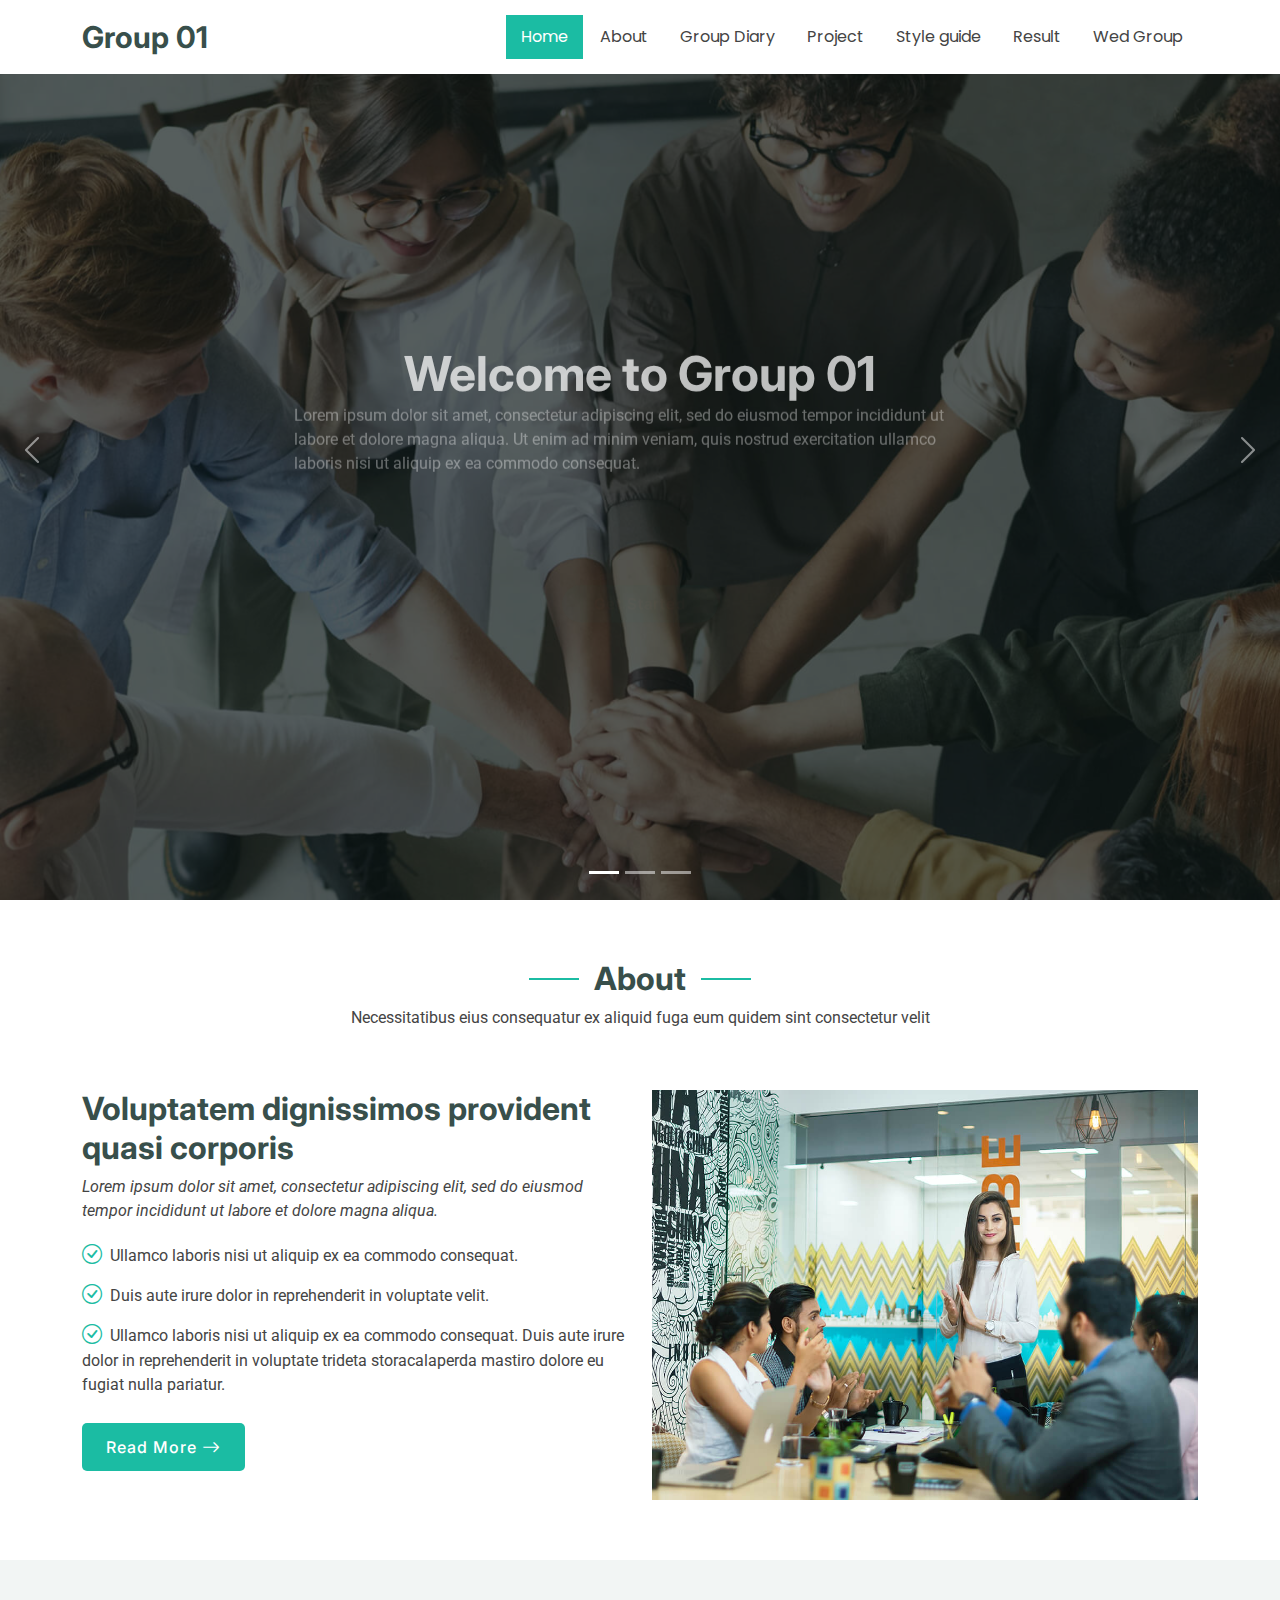
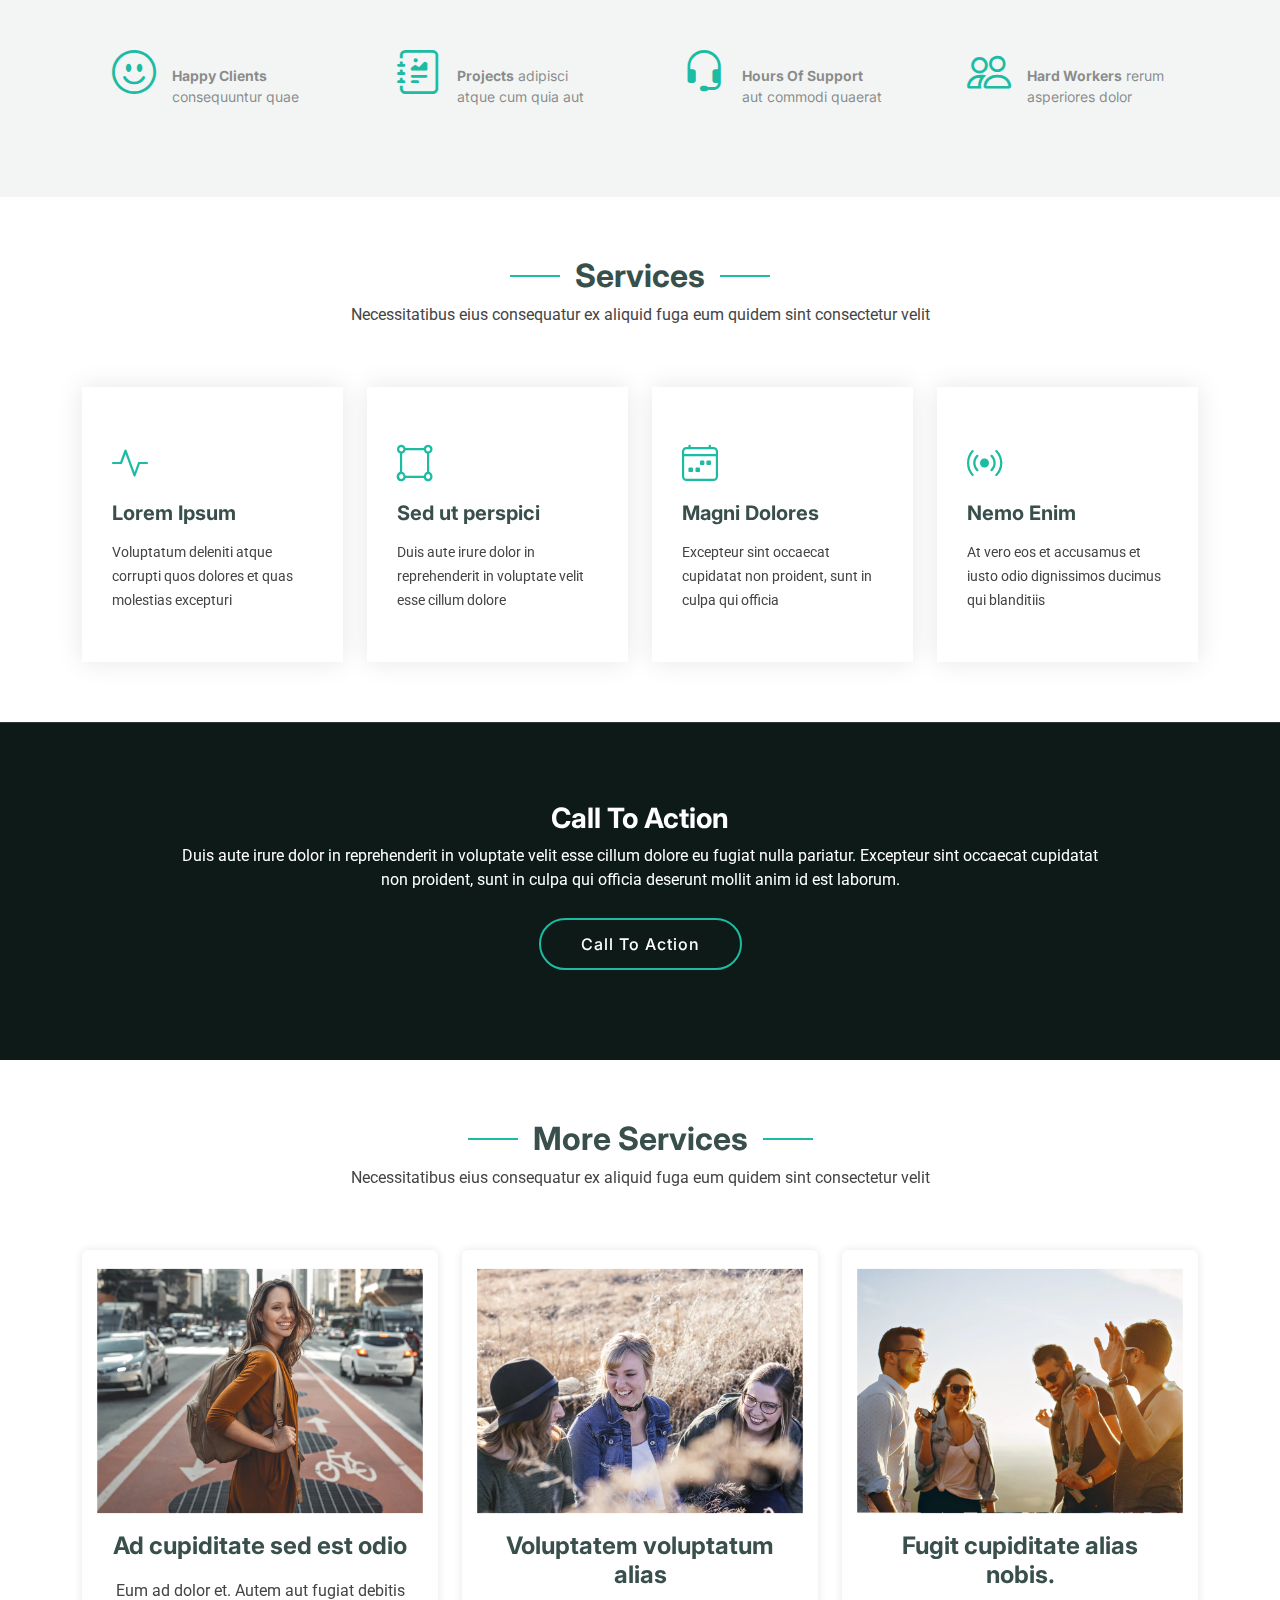
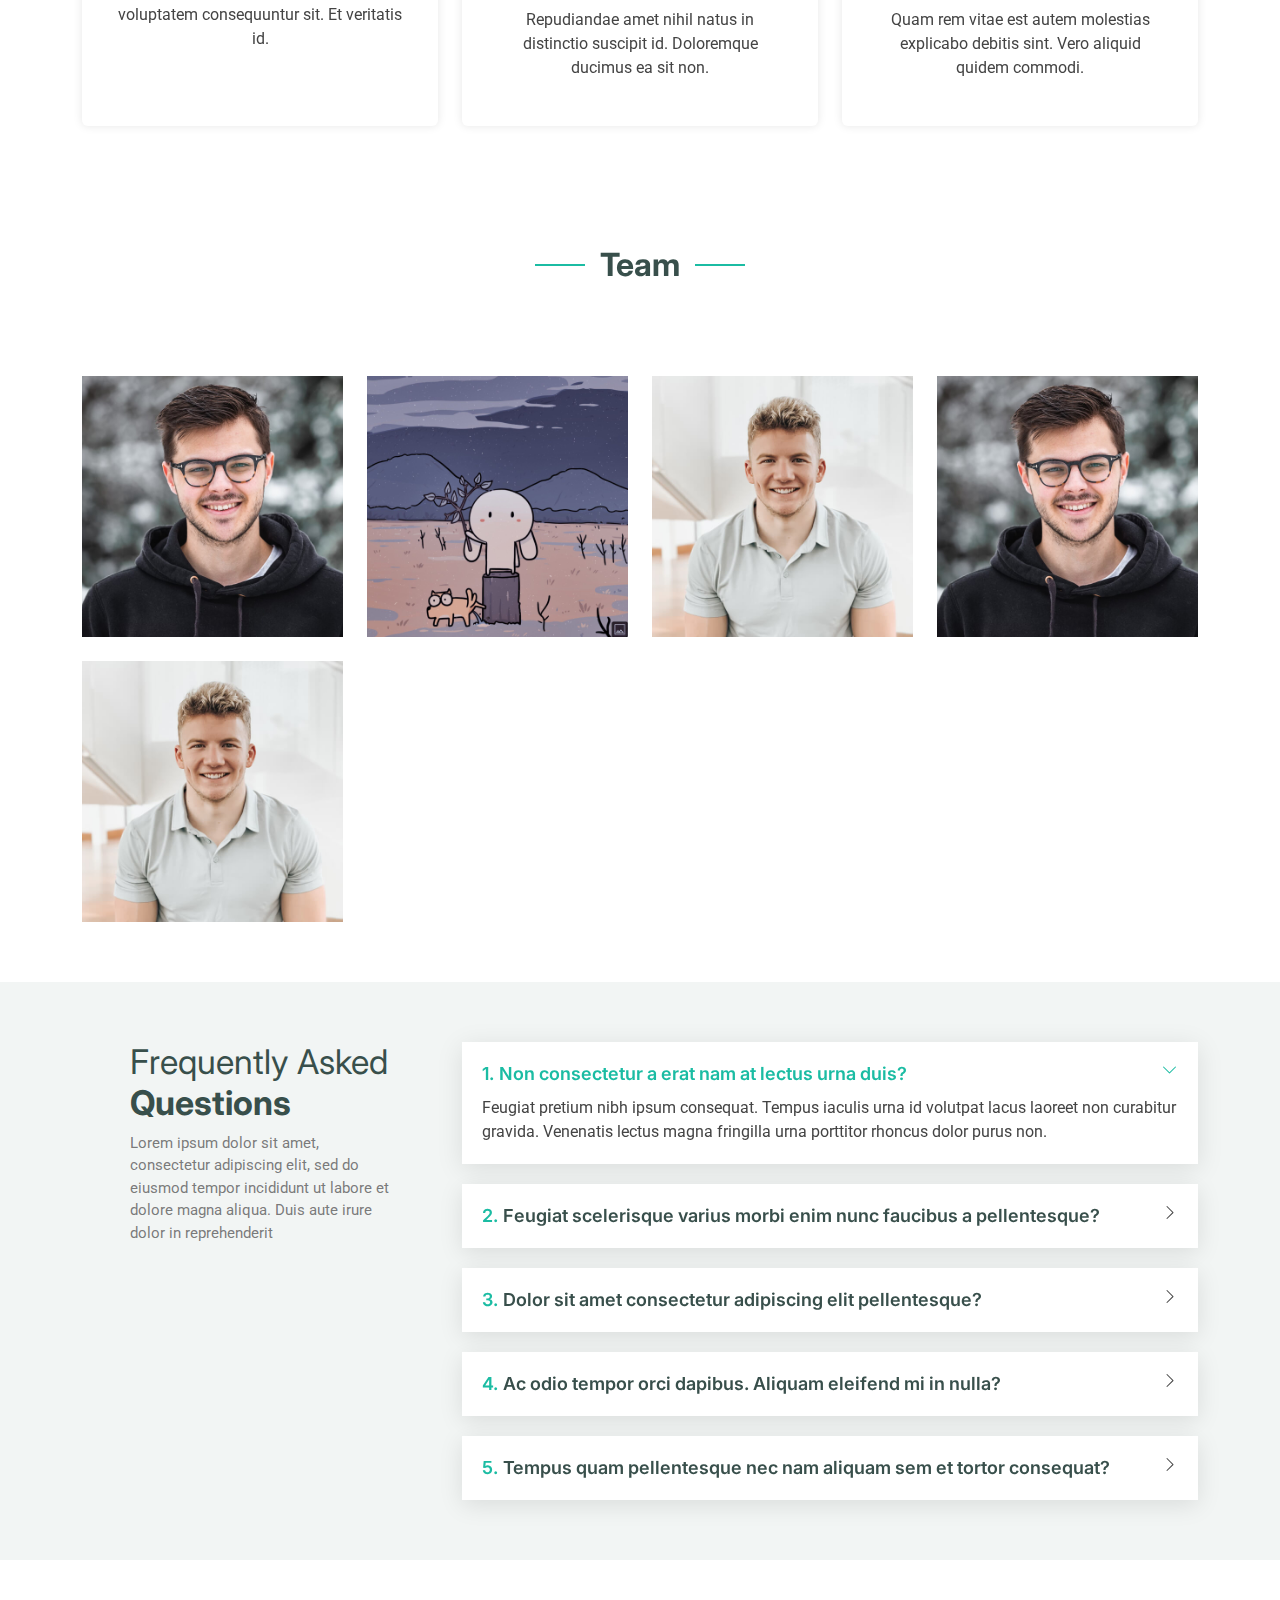
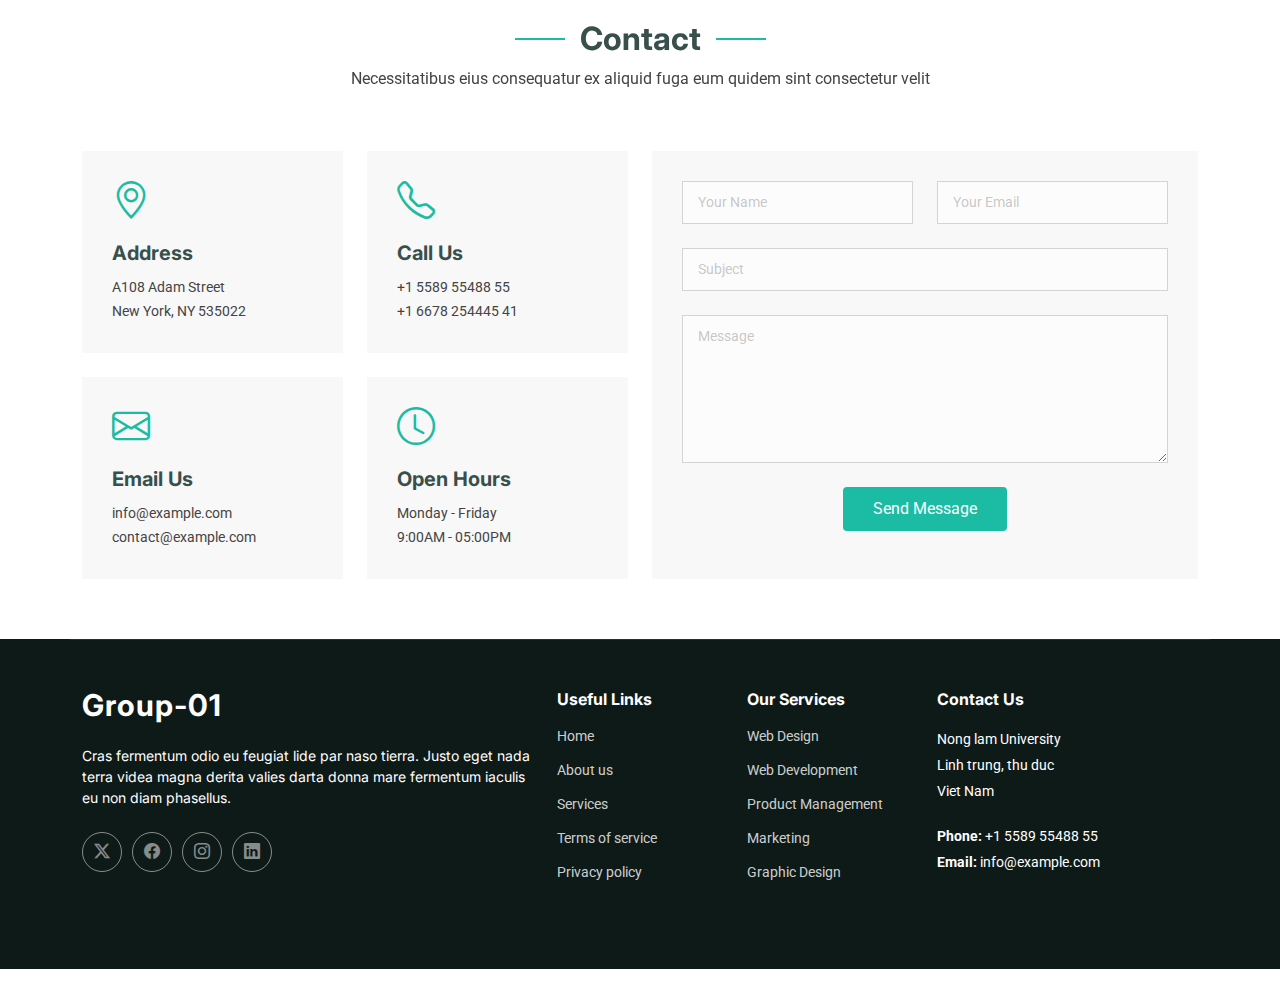
==== commit 36f15344: "update lát" ====
--- a/index.html
+++ b/index.html
@@ -4,9 +4,9 @@
     <meta charset="UTF-8">
     <meta name="viewport" content="width=device-width, initial-scale=1.0">
     <title>Redirecting...</title>
-    <meta http-equiv="refresh" content="0; url=your-page.html">
+    <meta http-equiv="refresh" content="0; url=home.html">
 </head>
 <body>
-    <p>Redirecting to <a href="home.html">your-page.html</a>...</p>
+    <p>Redirecting to <a href="./home.html">your-page.html</a>...</p>
 </body>
-</html>+</html> 